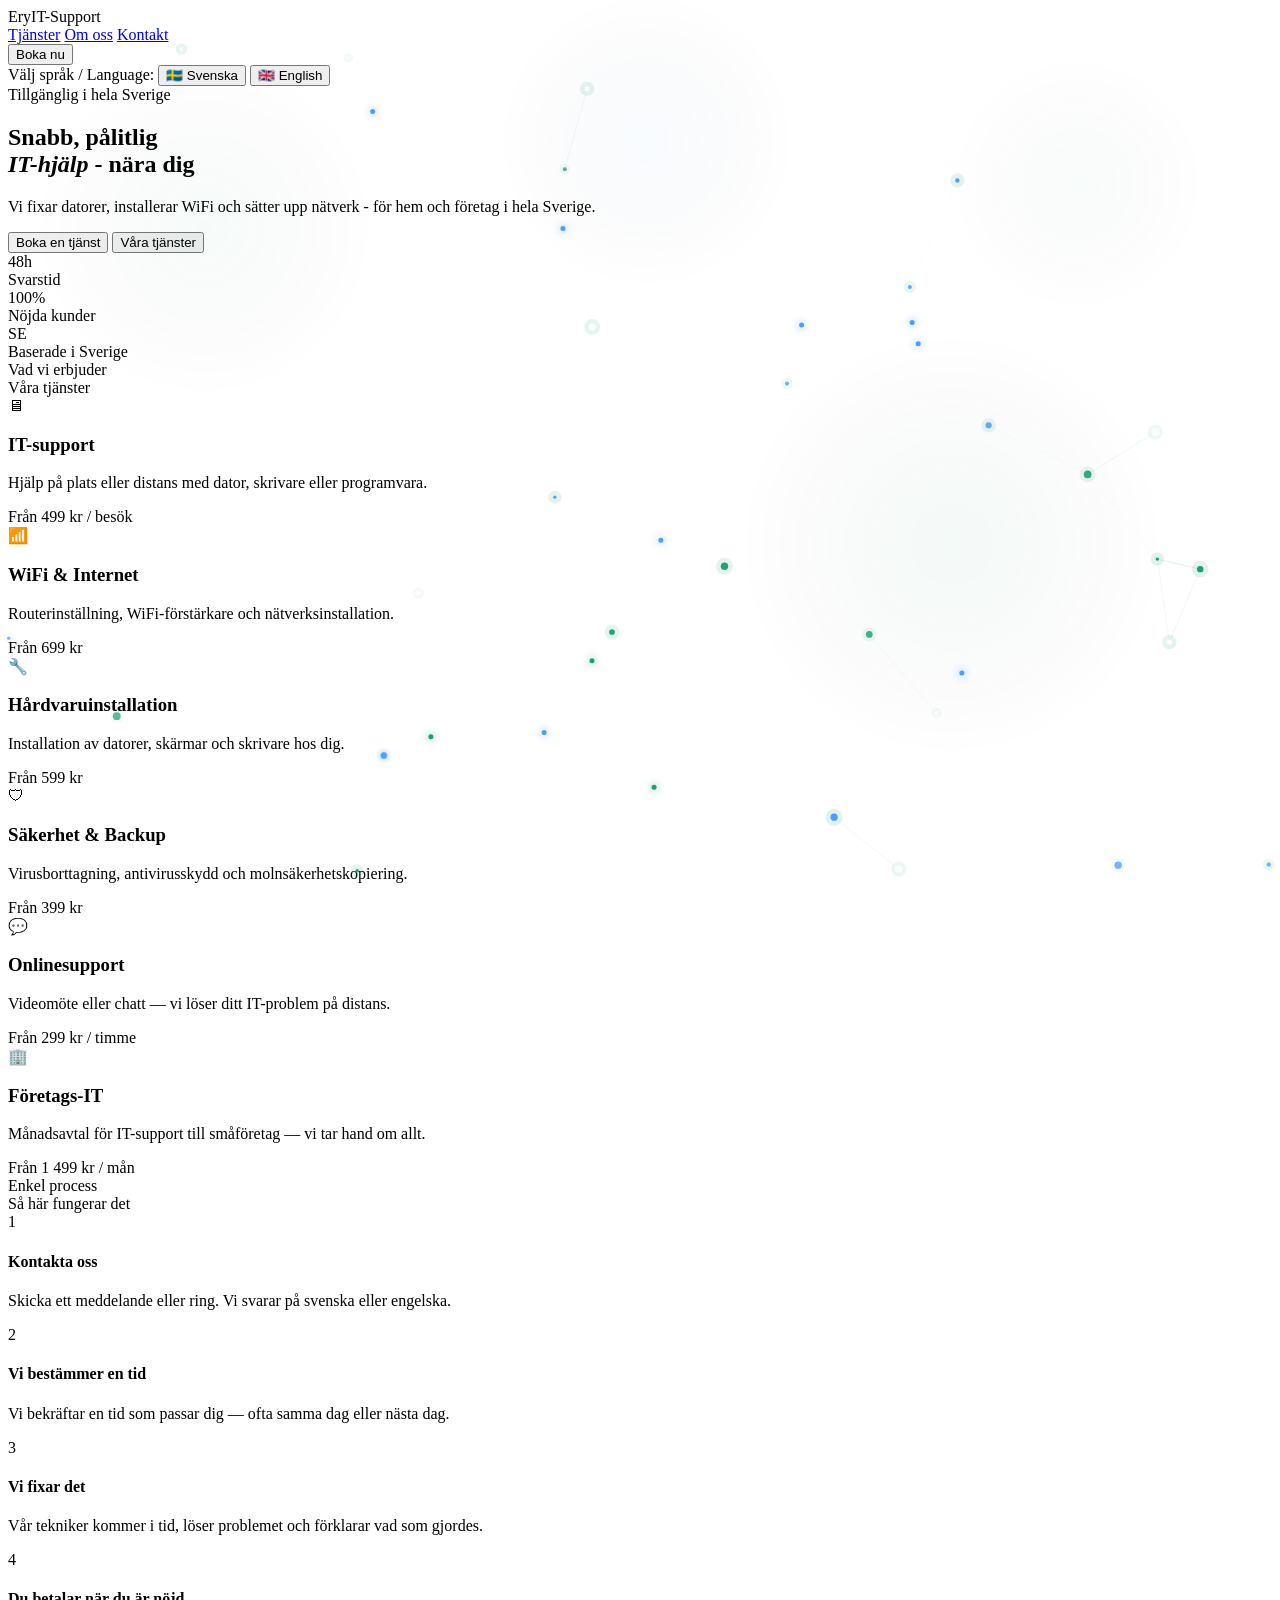
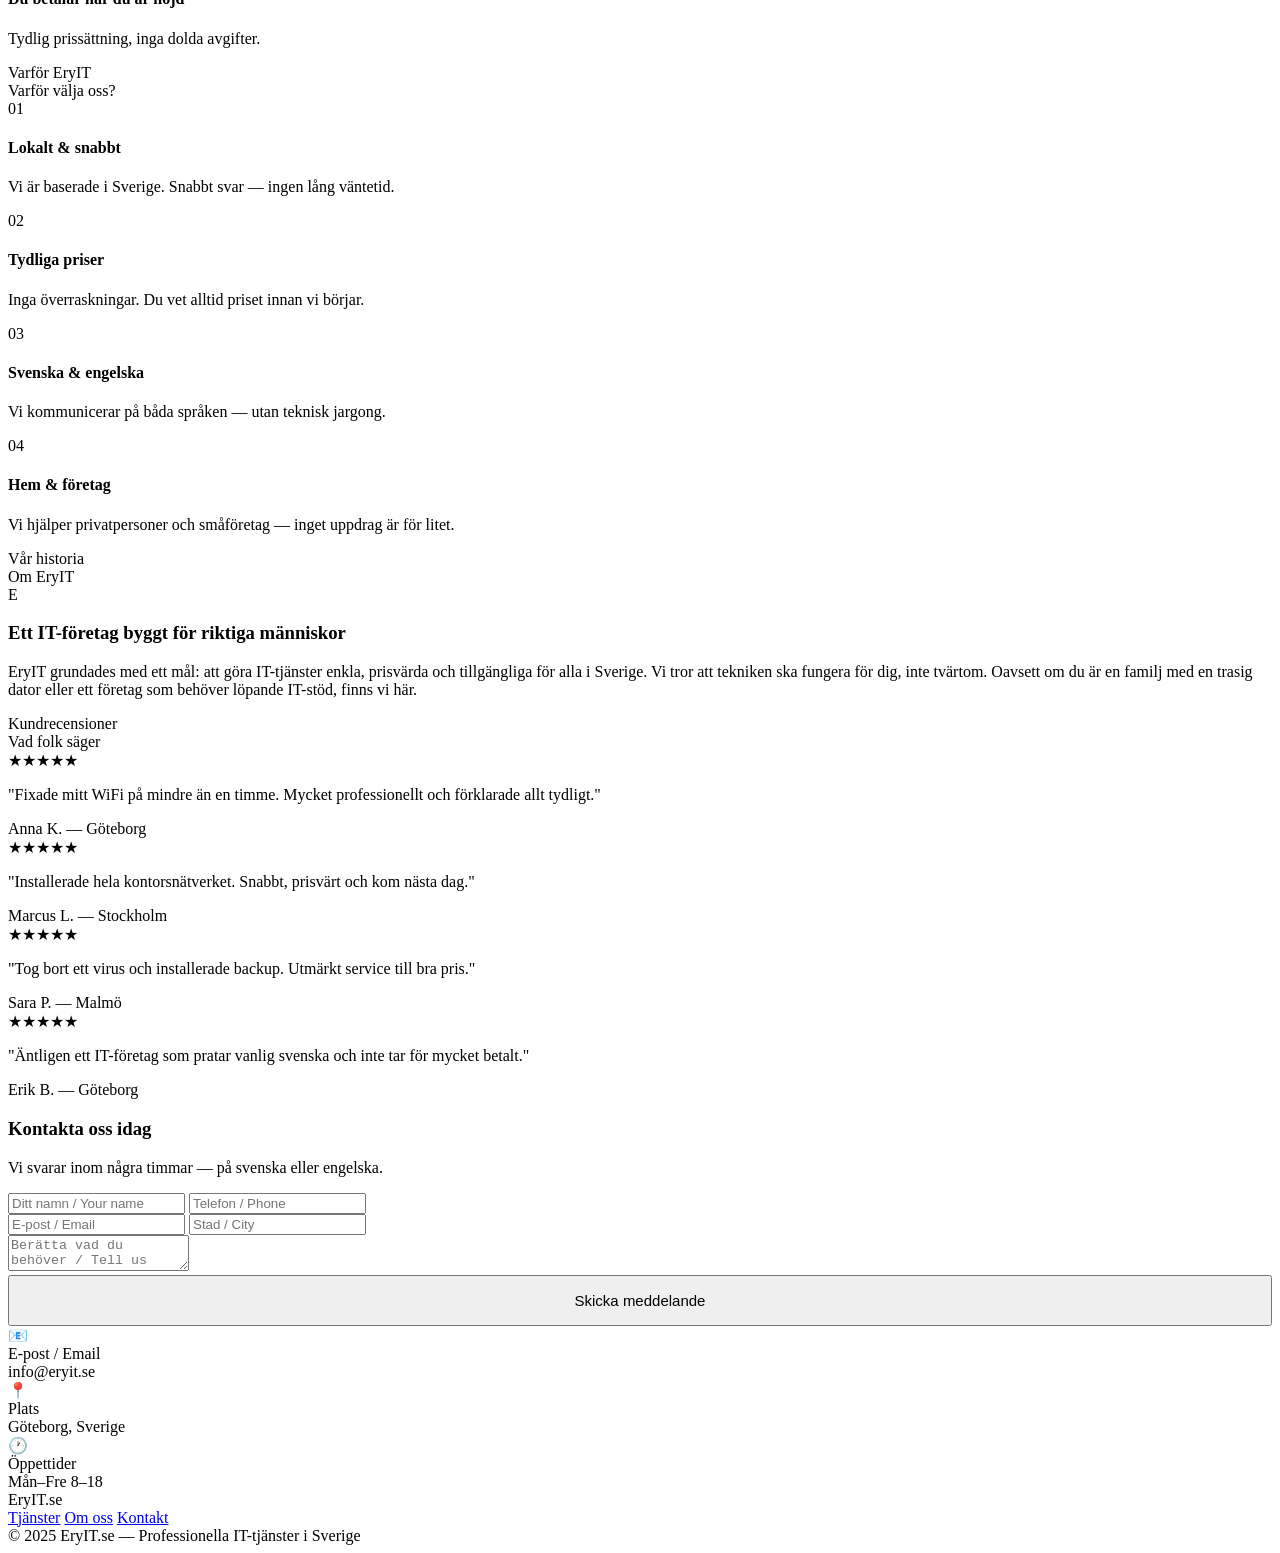
==== layouts/index.html @ 709ae4a4 "First commit - EryIT Support website" ====
<!DOCTYPE html>
<html lang="sv">
<head>
  <meta charset="UTF-8">
  <meta name="viewport" content="width=device-width, initial-scale=1.0">
  <title>EryIT - IT-support i Sverige</title>
  <meta name="description" content="Professionell IT-support, WiFi-installation i Sverige. Snabb och prisvärd hjälp för hem och företag.">
  <link rel="stylesheet" href="/css/style.css">
</head>
<body>




<nav>
  <div class="logo">
    <img src="/images/logo.png" alt="EryIT Logo" onerror="this.style.display='none'">
    <div class="logo-text">Ery<span>IT</span>-Support</div>
  </div>
  <div class="nav-links">
    <a href="#tjanster"><span class="sv-text">Tjänster</span><span class="en-text" style="display:none">Services</span></a>
    <a href="#om-oss"><span class="sv-text">Om oss</span><span class="en-text" style="display:none">About us</span></a>
    <a href="#kontakt"><span class="sv-text">Kontakt</span><span class="en-text" style="display:none">Contact</span></a>
  </div>
  <button class="nav-cta" onclick="document.getElementById('kontakt').scrollIntoView({behavior:'smooth'})">
    <span class="sv-text">Boka nu</span><span class="en-text" style="display:none">Book now</span>
  </button>
</nav>

<div class="lang-bar">
  <span>Välj språk / Language:</span>
  <button class="lang-btn active" onclick="setLang('sv')">🇸🇪 Svenska</button>
  <button class="lang-btn" onclick="setLang('en')">🇬🇧 English</button>
</div>



<section class="hero">
  <div class="hero-grid-bg"></div>
  <canvas id="heroCanvas" style="position:absolute;top:0;left:0;width:100%;height:100%;pointer-events:none;z-index:0;"></canvas>
  <div class="hero-content">
    <div class="hero-badge">
      <span class="dot"></span>
      <span class="sv-text">Tillgänglig i hela Sverige</span>
      <span class="en-text" style="display:none">Available across Sweden</span>
    </div>
    <h1>
      <span class="sv-text">Snabb, pålitlig<br><em>IT-hjälp</em> - nära dig</span>
      <span class="en-text" style="display:none">Fast, reliable<br><em>IT help</em> - near you</span>
    </h1>
    <p class="hero-sub">
      <span class="sv-text">Vi fixar datorer, installerar WiFi och sätter upp nätverk - för hem och företag i hela Sverige.</span>
      <span class="en-text" style="display:none">We fix computers, install WiFi and set up networks - for homes and businesses across Sweden.</span>
    </p>
    <div class="hero-btns">
      <button class="btn-g" onclick="document.getElementById('kontakt').scrollIntoView({behavior:'smooth'})">
        <span class="sv-text">Boka en tjänst</span>
        <span class="en-text" style="display:none">Book a service</span>
      </button>
      <button class="btn-o" onclick="document.getElementById('tjanster').scrollIntoView({behavior:'smooth'})">
        <span class="sv-text">Våra tjänster</span>
        <span class="en-text" style="display:none">Our services</span>
      </button>
    </div>
    <div class="stats">
      <div class="stat">
        <div class="stat-num">48h</div>
        <div class="stat-lbl"><span class="sv-text">Svarstid</span><span class="en-text" style="display:none">Response time</span></div>
      </div>
      <div class="stat">
        <div class="stat-num">100%</div>
        <div class="stat-lbl"><span class="sv-text">Nöjda kunder</span><span class="en-text" style="display:none">Happy customers</span></div>
      </div>
      <div class="stat">
        <div class="stat-num">SE</div>
        <div class="stat-lbl"><span class="sv-text">Baserade i Sverige</span><span class="en-text" style="display:none">Based in Sweden</span></div>
      </div>
    </div>
  </div>
</section>

<section class="sec" id="tjanster">
  <div class="sec-label"><span class="sv-text">Vad vi erbjuder</span><span class="en-text" style="display:none">What we offer</span></div>
  <div class="sec-title"><span class="sv-text">Våra tjänster</span><span class="en-text" style="display:none">Our services</span></div>
  <div class="svc-grid">
    <div class="svc-card">
      <div class="svc-ico ic-g">🖥</div>
      <h3><span class="sv-text">IT-support</span><span class="en-text" style="display:none">IT Support</span></h3>
      <p><span class="sv-text">Hjälp på plats eller distans med dator, skrivare eller programvara.</span><span class="en-text" style="display:none">On-site or remote help with your computer, printer or software.</span></p>
      <div class="svc-price">Från 499 kr / besök</div>
    </div>
    <div class="svc-card">
      <div class="svc-ico ic-b">📶</div>
      <h3>WiFi & Internet</h3>
      <p><span class="sv-text">Routerinställning, WiFi-förstärkare och nätverksinstallation.</span><span class="en-text" style="display:none">Router setup, WiFi boosters and network installation.</span></p>
      <div class="svc-price">Från 699 kr</div>
    </div>
    <div class="svc-card">
      <div class="svc-ico ic-a">🔧</div>
      <h3><span class="sv-text">Hårdvaruinstallation</span><span class="en-text" style="display:none">Hardware Installation</span></h3>
      <p><span class="sv-text">Installation av datorer, skärmar och skrivare hos dig.</span><span class="en-text" style="display:none">Installation of computers, screens and printers at your location.</span></p>
      <div class="svc-price">Från 599 kr</div>
    </div>
    <div class="svc-card">
      <div class="svc-ico ic-p">🛡</div>
      <h3><span class="sv-text">Säkerhet & Backup</span><span class="en-text" style="display:none">Security & Backup</span></h3>
      <p><span class="sv-text">Virusborttagning, antivirusskydd och molnsäkerhetskopiering.</span><span class="en-text" style="display:none">Virus removal, antivirus protection and cloud backup.</span></p>
      <div class="svc-price">Från 399 kr</div>
    </div>
    <div class="svc-card">
      <div class="svc-ico ic-t">💬</div>
      <h3><span class="sv-text">Onlinesupport</span><span class="en-text" style="display:none">Remote Support</span></h3>
      <p><span class="sv-text">Videomöte eller chatt — vi löser ditt IT-problem på distans.</span><span class="en-text" style="display:none">Video call or chat — we solve your IT problem remotely.</span></p>
      <div class="svc-price">Från 299 kr / timme</div>
    </div>
    <div class="svc-card">
      <div class="svc-ico ic-r">🏢</div>
      <h3><span class="sv-text">Företags-IT</span><span class="en-text" style="display:none">Business IT</span></h3>
      <p><span class="sv-text">Månadsavtal för IT-support till småföretag — vi tar hand om allt.</span><span class="en-text" style="display:none">Monthly IT support for small businesses — we handle everything.</span></p>
      <div class="svc-price">Från 1 499 kr / mån</div>
    </div>
  </div>
</section>

<section class="sec">
  <div class="sec-label"><span class="sv-text">Enkel process</span><span class="en-text" style="display:none">Simple process</span></div>
  <div class="sec-title"><span class="sv-text">Så här fungerar det</span><span class="en-text" style="display:none">How it works</span></div>
  <div class="steps">
    <div class="step">
      <div class="step-num">1</div>
      <div>
        <h4><span class="sv-text">Kontakta oss</span><span class="en-text" style="display:none">Contact us</span></h4>
        <p><span class="sv-text">Skicka ett meddelande eller ring. Vi svarar på svenska eller engelska.</span><span class="en-text" style="display:none">Send a message or call. We reply in Swedish or English.</span></p>
      </div>
    </div>
    <div class="step">
      <div class="step-num">2</div>
      <div>
        <h4><span class="sv-text">Vi bestämmer en tid</span><span class="en-text" style="display:none">We agree on a time</span></h4>
        <p><span class="sv-text">Vi bekräftar en tid som passar dig — ofta samma dag eller nästa dag.</span><span class="en-text" style="display:none">We confirm a time that suits you — often same day or next day.</span></p>
      </div>
    </div>
    <div class="step">
      <div class="step-num">3</div>
      <div>
        <h4><span class="sv-text">Vi fixar det</span><span class="en-text" style="display:none">We fix it</span></h4>
        <p><span class="sv-text">Vår tekniker kommer i tid, löser problemet och förklarar vad som gjordes.</span><span class="en-text" style="display:none">Our technician arrives on time, solves the problem and explains what was done.</span></p>
      </div>
    </div>
    <div class="step">
      <div class="step-num">4</div>
      <div>
        <h4><span class="sv-text">Du betalar när du är nöjd</span><span class="en-text" style="display:none">Pay only when satisfied</span></h4>
        <p><span class="sv-text">Tydlig prissättning, inga dolda avgifter.</span><span class="en-text" style="display:none">Clear pricing, no hidden fees.</span></p>
      </div>
    </div>
  </div>
</section>

<section class="sec">
  <div class="sec-label"><span class="sv-text">Varför EryIT</span><span class="en-text" style="display:none">Why EryIT</span></div>
  <div class="sec-title"><span class="sv-text">Varför välja oss?</span><span class="en-text" style="display:none">Why choose us?</span></div>
  <div class="why-grid">
    <div class="why-card">
      <div class="why-num">01</div>
      <h4><span class="sv-text">Lokalt & snabbt</span><span class="en-text" style="display:none">Local & fast</span></h4>
      <p><span class="sv-text">Vi är baserade i Sverige. Snabbt svar — ingen lång väntetid.</span><span class="en-text" style="display:none">Based in Sweden. Fast response — no long waiting time.</span></p>
    </div>
    <div class="why-card">
      <div class="why-num">02</div>
      <h4><span class="sv-text">Tydliga priser</span><span class="en-text" style="display:none">Clear pricing</span></h4>
      <p><span class="sv-text">Inga överraskningar. Du vet alltid priset innan vi börjar.</span><span class="en-text" style="display:none">No surprises. You always know the price before we start.</span></p>
    </div>
    <div class="why-card">
      <div class="why-num">03</div>
      <h4><span class="sv-text">Svenska & engelska</span><span class="en-text" style="display:none">Swedish & English</span></h4>
      <p><span class="sv-text">Vi kommunicerar på båda språken — utan teknisk jargong.</span><span class="en-text" style="display:none">We communicate in both languages — no tech jargon.</span></p>
    </div>
    <div class="why-card">
      <div class="why-num">04</div>
      <h4><span class="sv-text">Hem & företag</span><span class="en-text" style="display:none">Homes & businesses</span></h4>
      <p><span class="sv-text">Vi hjälper privatpersoner och småföretag — inget uppdrag är för litet.</span><span class="en-text" style="display:none">We help private people and small businesses — no job too small.</span></p>
    </div>
  </div>
</section>

<section class="sec" id="om-oss">
  <div class="sec-label"><span class="sv-text">Vår historia</span><span class="en-text" style="display:none">Our story</span></div>
  <div class="sec-title"><span class="sv-text">Om EryIT</span><span class="en-text" style="display:none">About EryIT</span></div>
  <div class="about-box">
    <div class="about-avatar">E</div>
    <div>
      <h3><span class="sv-text">Ett IT-företag byggt för riktiga människor</span><span class="en-text" style="display:none">An IT company built for real people</span></h3>
      <p><span class="sv-text">EryIT grundades med ett mål: att göra IT-tjänster enkla, prisvärda och tillgängliga för alla i Sverige. Vi tror att tekniken ska fungera för dig, inte tvärtom. Oavsett om du är en familj med en trasig dator eller ett företag som behöver löpande IT-stöd, finns vi här.</span><span class="en-text" style="display:none">EryIT was founded with one goal: to make IT services simple, affordable and accessible for everyone in Sweden. We believe technology should work for you, not the other way around. Whether you are a family with a broken computer or a business needing ongoing IT support, we are here.</span></p>
    </div>
  </div>
</section>

<section class="sec">
  <div class="sec-label"><span class="sv-text">Kundrecensioner</span><span class="en-text" style="display:none">Customer reviews</span></div>
  <div class="sec-title"><span class="sv-text">Vad folk säger</span><span class="en-text" style="display:none">What people say</span></div>
  <div class="reviews">
    <div class="review">
      <div class="stars">★★★★★</div>
      <p><span class="sv-text">"Fixade mitt WiFi på mindre än en timme. Mycket professionellt och förklarade allt tydligt."</span><span class="en-text" style="display:none">"Fixed my WiFi in less than an hour. Very professional and explained everything clearly."</span></p>
      <div class="reviewer">Anna K. <span>— Göteborg</span></div>
    </div>
    <div class="review">
      <div class="stars">★★★★★</div>
      <p><span class="sv-text">"Installerade hela kontorsnätverket. Snabbt, prisvärt och kom nästa dag."</span><span class="en-text" style="display:none">"Set up our whole office network. Fast, affordable and came the next day."</span></p>
      <div class="reviewer">Marcus L. <span>— Stockholm</span></div>
    </div>
    <div class="review">
      <div class="stars">★★★★★</div>
      <p><span class="sv-text">"Tog bort ett virus och installerade backup. Utmärkt service till bra pris."</span><span class="en-text" style="display:none">"Removed a virus and set up backup. Excellent service at a fair price."</span></p>
      <div class="reviewer">Sara P. <span>— Malmö</span></div>
    </div>
    <div class="review">
      <div class="stars">★★★★★</div>
      <p><span class="sv-text">"Äntligen ett IT-företag som pratar vanlig svenska och inte tar för mycket betalt."</span><span class="en-text" style="display:none">"Finally an IT company that speaks plain language and does not overcharge."</span></p>
      <div class="reviewer">Erik B. <span>— Göteborg</span></div>
    </div>
  </div>
</section>

<section class="sec" id="kontakt">
  <div class="contact-wrap">
    <h3><span class="sv-text">Kontakta oss idag</span><span class="en-text" style="display:none">Contact us today</span></h3>
    <p><span class="sv-text">Vi svarar inom några timmar — på svenska eller engelska.</span><span class="en-text" style="display:none">We reply within a few hours — in Swedish or English.</span></p>
    <div class="form-row">
      <input type="text" placeholder="Ditt namn / Your name" />
      <input type="text" placeholder="Telefon / Phone" />
    </div>
    <div class="form-row">
      <input type="email" placeholder="E-post / Email" />
      <input type="text" placeholder="Stad / City" />
    </div>
    <div class="form-full">
      <textarea placeholder="Berätta vad du behöver / Tell us what you need..."></textarea>
    </div>
    <button class="btn-g" style="width:100%;padding:15px;font-size:15px;">
      <span class="sv-text">Skicka meddelande</span><span class="en-text" style="display:none">Send message</span>
    </button>
    <div class="contact-info">
      <div class="cinfo">
        <div class="cinfo-ico">📧</div>
        <div class="cinfo-lbl">E-post / Email</div>
        <div class="cinfo-val">info@eryit.se</div>
      </div>
      <div class="cinfo">
        <div class="cinfo-ico">📍</div>
        <div class="cinfo-lbl"><span class="sv-text">Plats</span><span class="en-text" style="display:none">Location</span></div>
        <div class="cinfo-val">Göteborg, Sverige</div>
      </div>
      <div class="cinfo">
        <div class="cinfo-ico">🕐</div>
        <div class="cinfo-lbl"><span class="sv-text">Öppettider</span><span class="en-text" style="display:none">Hours</span></div>
        <div class="cinfo-val">Mån–Fre 8–18</div>
      </div>
    </div>
  </div>
</section>

<footer>
  <div class="footer-top">
    <div class="footer-logo">
      <img src="/images/logo.png" alt="EryIT Logo" onerror="this.style.display='none'">
      <div class="footer-logo-text">Ery<span>IT</span>.se</div>
    </div>
    <div class="footer-links">
      <a href="#tjanster"><span class="sv-text">Tjänster</span><span class="en-text" style="display:none">Services</span></a>
      <a href="#om-oss"><span class="sv-text">Om oss</span><span class="en-text" style="display:none">About</span></a>
      <a href="#kontakt">Kontakt</a>
    </div>
  </div>
  <div class="footer-copy">© 2025 EryIT.se — <span class="sv-text">Professionella IT-tjänster i Sverige</span><span class="en-text" style="display:none">Professional IT services in Sweden</span></div>
</footer>

<script>
function setLang(lang) {
  var svItems = document.querySelectorAll('.sv-text');
  var enItems = document.querySelectorAll('.en-text');
  var btns = document.querySelectorAll('.lang-btn');
  var i;
  if (lang === 'sv') {
    for (i = 0; i < svItems.length; i++) { svItems[i].style.display = 'inline'; }
    for (i = 0; i < enItems.length; i++) { enItems[i].style.display = 'none'; }
    btns[0].classList.add('active');
    btns[1].classList.remove('active');
    document.documentElement.lang = 'sv';
  } else {
    for (i = 0; i < svItems.length; i++) { svItems[i].style.display = 'none'; }
    for (i = 0; i < enItems.length; i++) { enItems[i].style.display = 'inline'; }
    btns[0].classList.remove('active');
    btns[1].classList.add('active');
    document.documentElement.lang = 'en';
  }
}
setLang('sv');
</script>




<script>
const canvas = document.getElementById('heroCanvas');
const ctx = canvas.getContext('2d');

function resize() {
  canvas.width = canvas.offsetWidth;
  canvas.height = canvas.offsetHeight;
}
resize();
window.addEventListener('resize', resize);

const nodeCount = 28;
const nodes = [];
for (let i = 0; i < nodeCount; i++) {
  nodes.push({
    x: Math.random() * canvas.width,
    y: Math.random() * canvas.height,
    vx: (Math.random() - 0.5) * 0.4,
    vy: (Math.random() - 0.5) * 0.4,
    r: Math.random() * 2.5 + 1.5,
    pulse: Math.random() * Math.PI * 2,
    type: Math.floor(Math.random() * 3)
  });
}

const packets = [];
for (let i = 0; i < 12; i++) {
  packets.push({
    progress: Math.random(),
    fromIdx: Math.floor(Math.random() * nodeCount),
    toIdx: Math.floor(Math.random() * nodeCount),
    speed: 0.003 + Math.random() * 0.004,
    color: Math.random() > 0.5 ? '#1D9E75' : '#4a9eff'
  });
}

const clouds = [
  {x:0.15, y:0.25, r:80, vx:0.12, vy:0.04, color:'rgba(29,158,117,0.04)'},
  {x:0.75, y:0.6, r:100, vx:-0.08, vy:0.06, color:'rgba(29,158,117,0.05)'},
  {x:0.5, y:0.15, r:70, vx:0.06, vy:0.08, color:'rgba(74,158,255,0.04)'},
  {x:0.85, y:0.2, r:60, vx:-0.1, vy:0.05, color:'rgba(29,158,117,0.03)'},
];

function draw() {
  canvas.width = canvas.offsetWidth;
  canvas.height = canvas.offsetHeight;
  ctx.clearRect(0, 0, canvas.width, canvas.height);

  clouds.forEach(c => {
    c.x += c.vx * 0.001;
    c.y += c.vy * 0.001;
    if (c.x < -0.2) c.x = 1.2;
    if (c.x > 1.2) c.x = -0.2;
    if (c.y < -0.2) c.y = 1.2;
    if (c.y > 1.2) c.y = -0.2;
    const grd = ctx.createRadialGradient(
      c.x*canvas.width, c.y*canvas.height, 0,
      c.x*canvas.width, c.y*canvas.height, c.r*(canvas.width/600)
    );
    grd.addColorStop(0, c.color);
    grd.addColorStop(1, 'transparent');
    ctx.beginPath();
    ctx.arc(c.x*canvas.width, c.y*canvas.height, c.r*(canvas.width/600), 0, Math.PI*2);
    ctx.fillStyle = grd;
    ctx.fill();
  });

  nodes.forEach(n => {
    n.x += n.vx;
    n.y += n.vy;
    n.pulse += 0.03;
    if (n.x < 0 || n.x > canvas.width) n.vx *= -1;
    if (n.y < 0 || n.y > canvas.height) n.vy *= -1;
  });

  for (let i = 0; i < nodes.length; i++) {
    for (let j = i+1; j < nodes.length; j++) {
      const dx = nodes[i].x - nodes[j].x;
      const dy = nodes[i].y - nodes[j].y;
      const dist = Math.sqrt(dx*dx + dy*dy);
      if (dist < 130) {
        const alpha = (1 - dist/130) * 0.25;
        ctx.beginPath();
        ctx.moveTo(nodes[i].x, nodes[i].y);
        ctx.lineTo(nodes[j].x, nodes[j].y);
        ctx.strokeStyle = 'rgba(29,158,117,'+alpha+')';
        ctx.lineWidth = 0.8;
        ctx.stroke();
      }
    }
  }

  packets.forEach(p => {
    p.progress += p.speed;
    if (p.progress >= 1) {
      p.progress = 0;
      p.fromIdx = p.toIdx;
      p.toIdx = Math.floor(Math.random() * nodeCount);
    }
    const from = nodes[p.fromIdx];
    const to = nodes[p.toIdx];
    const px = from.x + (to.x - from.x) * p.progress;
    const py = from.y + (to.y - from.y) * p.progress;
    ctx.beginPath();
    ctx.arc(px, py, 2.5, 0, Math.PI*2);
    ctx.fillStyle = p.color;
    ctx.shadowBlur = 8;
    ctx.shadowColor = p.color;
    ctx.fill();
    ctx.shadowBlur = 0;
  });

  nodes.forEach(n => {
    const pulse = Math.sin(n.pulse) * 0.5 + 0.5;
    ctx.beginPath();
    ctx.arc(n.x, n.y, n.r+3+pulse*2, 0, Math.PI*2);
    ctx.fillStyle = 'rgba(29,158,117,'+(0.05+pulse*0.08)+')';
    ctx.fill();
    ctx.beginPath();
    ctx.arc(n.x, n.y, n.r, 0, Math.PI*2);
    if (n.type === 0) ctx.fillStyle = '#1D9E75';
    else if (n.type === 1) ctx.fillStyle = '#4a9eff';
    else ctx.fillStyle = '#ffffff';
    ctx.globalAlpha = 0.7 + pulse*0.3;
    ctx.fill();
    ctx.globalAlpha = 1;
  });

  requestAnimationFrame(draw);
}
draw();
</script>


</body>
</html>
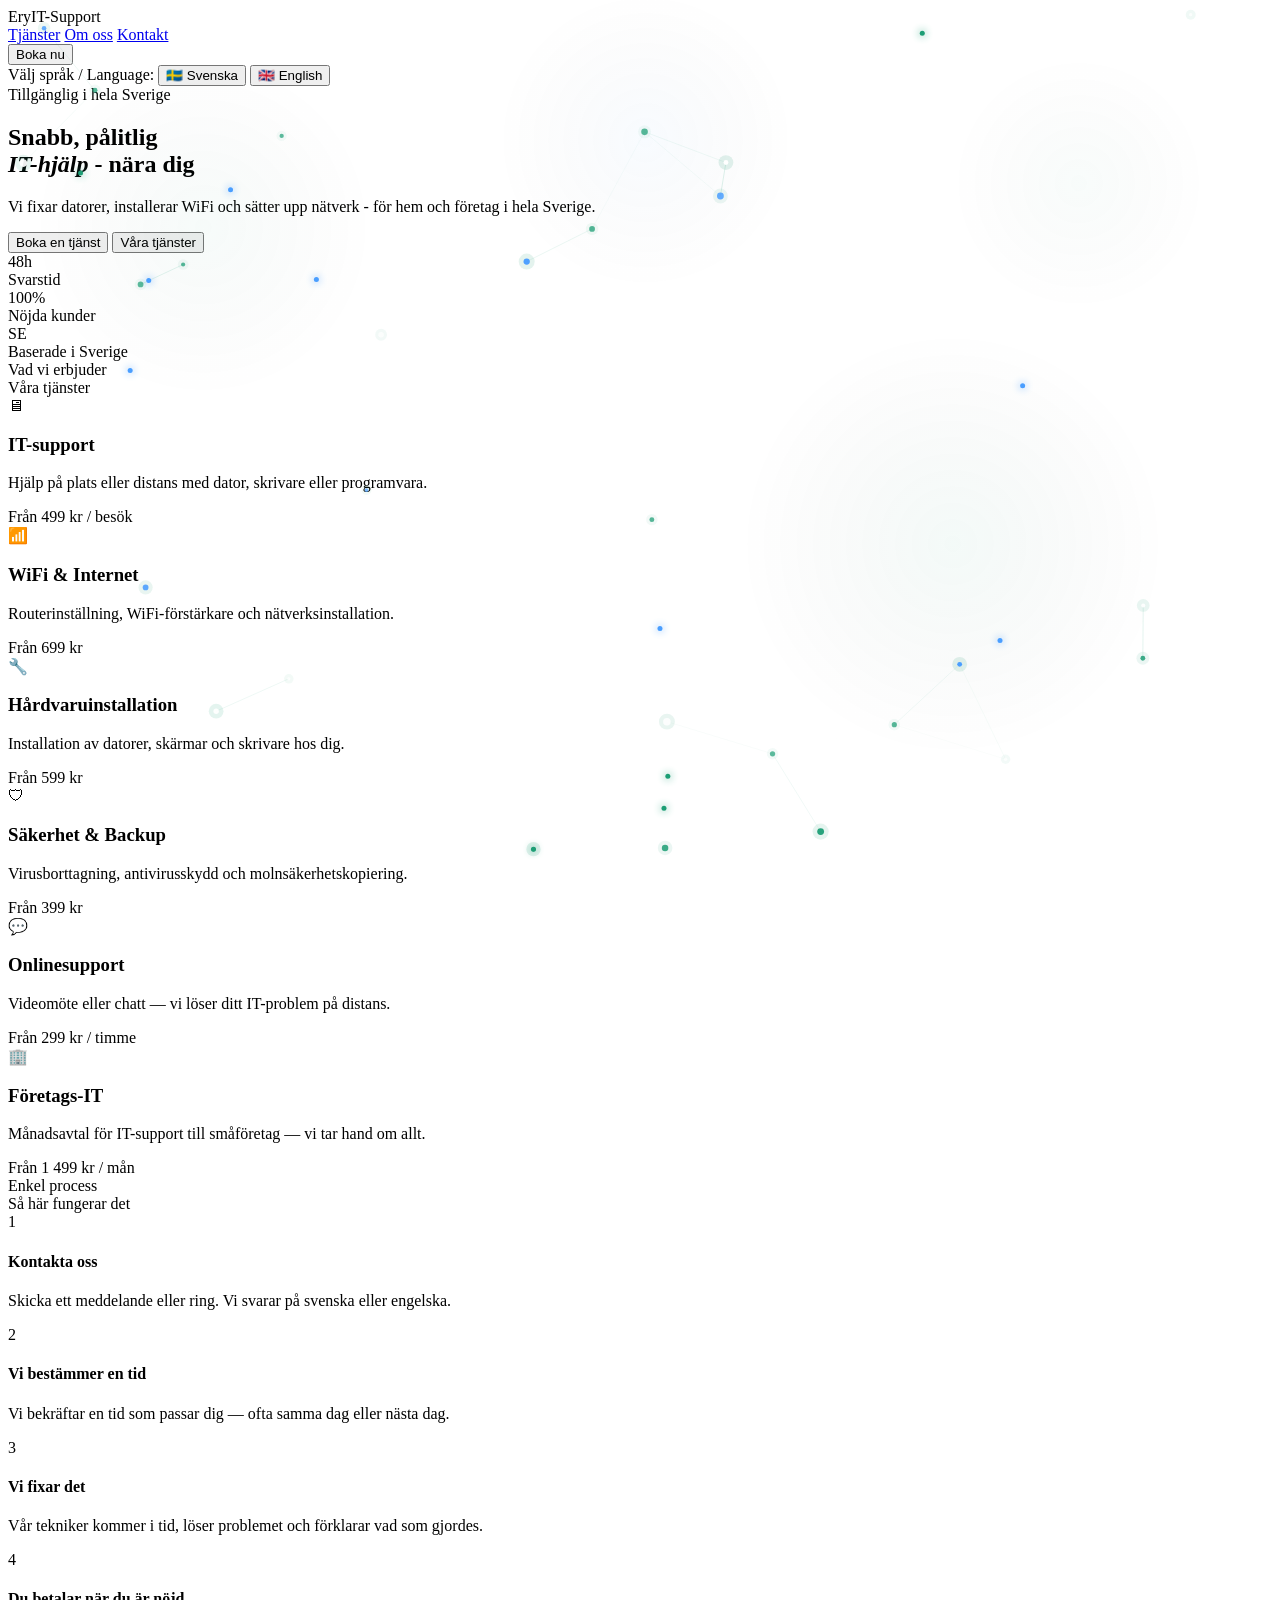
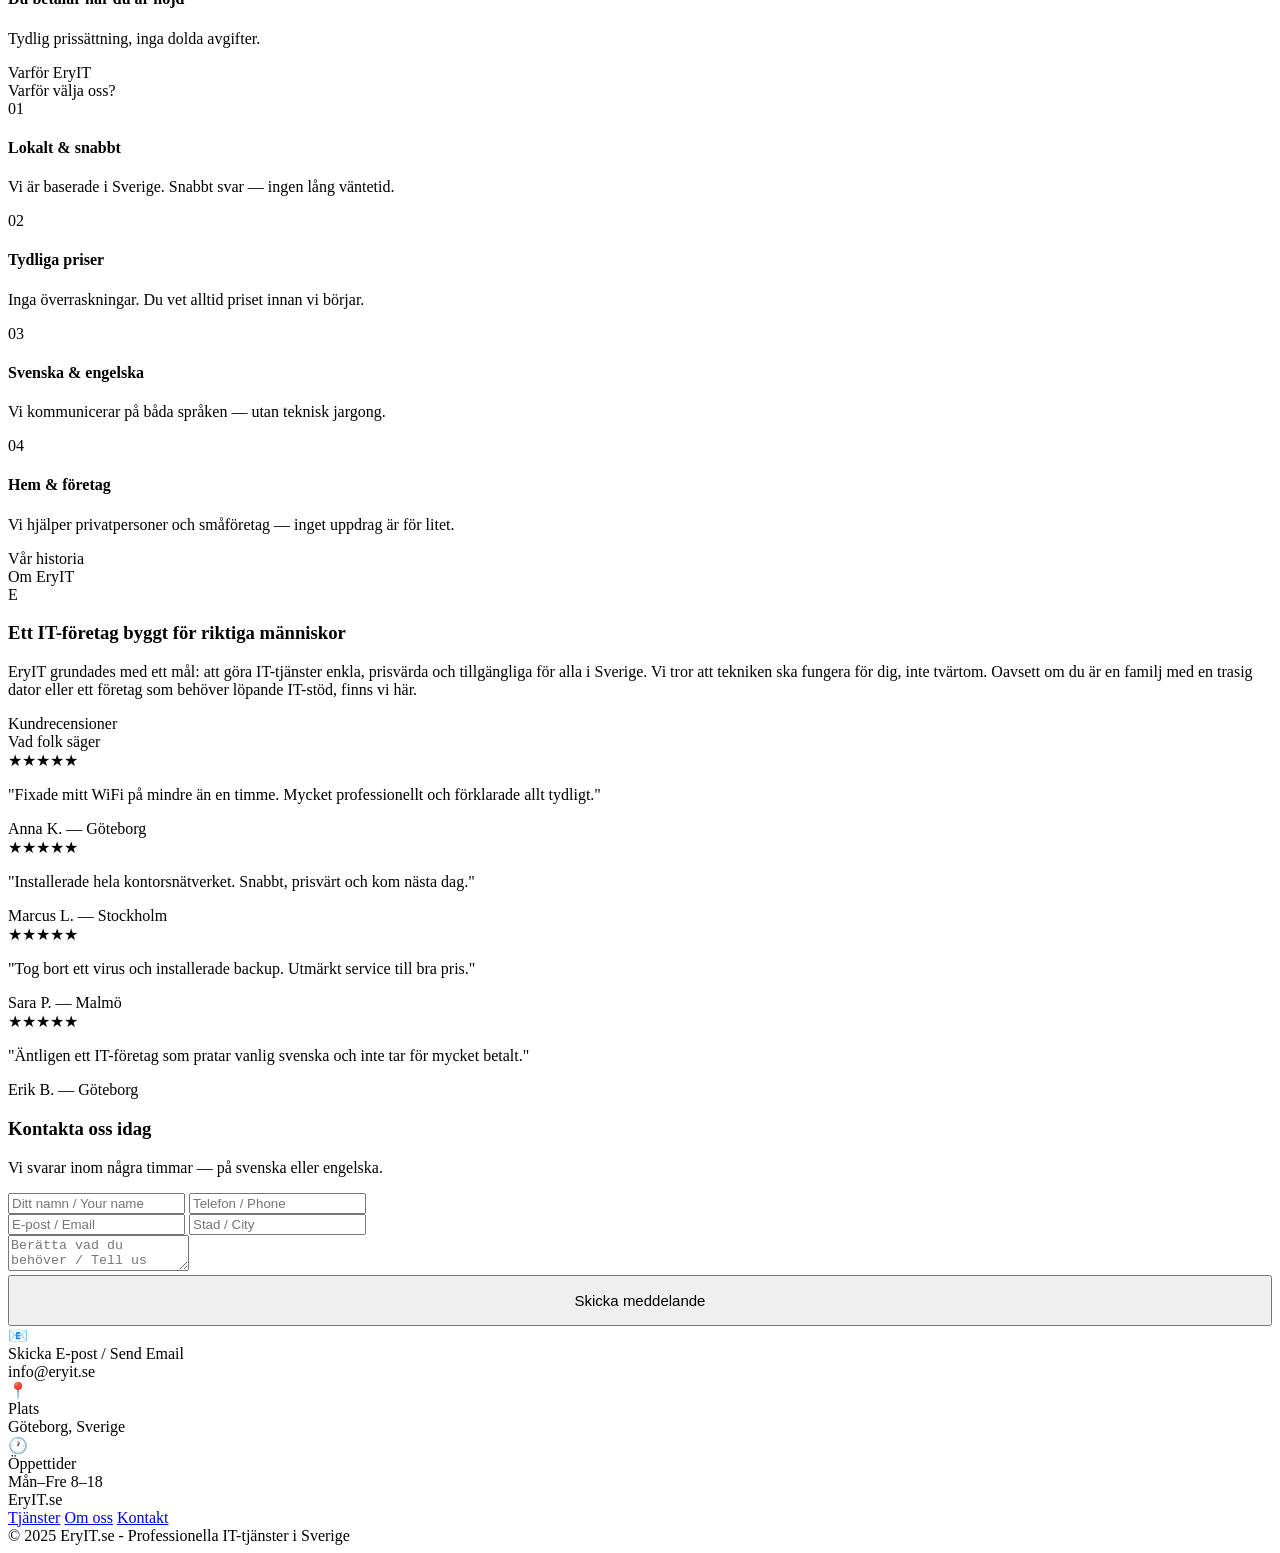
==== commit 7af036e7: "Fix role permissions and dropdown colors in admin" ====
--- a/layouts/index.html
+++ b/layouts/index.html
@@ -227,24 +227,244 @@
   <div class="contact-wrap">
     <h3><span class="sv-text">Kontakta oss idag</span><span class="en-text" style="display:none">Contact us today</span></h3>
     <p><span class="sv-text">Vi svarar inom några timmar — på svenska eller engelska.</span><span class="en-text" style="display:none">We reply within a few hours — in Swedish or English.</span></p>
-    <div class="form-row">
-      <input type="text" placeholder="Ditt namn / Your name" />
-      <input type="text" placeholder="Telefon / Phone" />
-    </div>
-    <div class="form-row">
-      <input type="email" placeholder="E-post / Email" />
-      <input type="text" placeholder="Stad / City" />
-    </div>
-    <div class="form-full">
-      <textarea placeholder="Berätta vad du behöver / Tell us what you need..."></textarea>
-    </div>
-    <button class="btn-g" style="width:100%;padding:15px;font-size:15px;">
-      <span class="sv-text">Skicka meddelande</span><span class="en-text" style="display:none">Send message</span>
-    </button>
+   
+   
+
+  <form id="contactForm" action="https://api.web3forms.com/submit" method="POST">
+  <input type="hidden" name="access_key" value="95b2035d-2b3d-4a3e-9de4-f92607ab8d2d">
+  <input type="hidden" name="from_name" value="EryIT Support Website">
+  <input type="hidden" id="formSubject" name="subject" value="">
+  <input type="hidden" id="formTicket" name="ticket_number" value="">
+  <input type="hidden" id="formLang" name="language" value="sv">
+
+  <div class="form-row">
+    <input type="text" name="name" id="fieldName" placeholder="Ditt namn / Your name" required />
+    <input type="text" name="phone" placeholder="Telefon / Phone" required />
+  </div>
+  <div class="form-row">
+    <input type="email" name="email" id="fieldEmail" placeholder="E-post / Email" required />
+    <input type="text" name="city" placeholder="Stad / City" />
+  </div>
+  <div class="form-full">
+    <textarea name="message" placeholder="Berätta vad du behöver / Tell us what you need..." required></textarea>
+  </div>
+
+  <!-- progress bar -->
+  <div id="formProgress" style="display:none;margin-bottom:12px;">
+    <div style="background:rgba(255,255,255,0.1);border-radius:20px;height:6px;overflow:hidden;">
+      <div id="progressBar" style="height:100%;width:0%;background:#1D9E75;border-radius:20px;transition:width 0.3s;"></div>
+    </div>
+    <div style="font-size:12px;color:#4ECFA0;margin-top:6px;text-align:center;">
+      <span class="sv-text">Skickar ditt ärende...</span>
+      <span class="en-text" style="display:none">Submitting your ticket...</span>
+    </div>
+  </div>
+
+  <!-- success message -->
+  <div id="formSuccess" style="display:none;background:rgba(29,158,117,0.15);border:1px solid rgba(29,158,117,0.3);border-radius:10px;padding:20px;text-align:center;margin-bottom:12px;">
+    <div style="font-size:28px;margin-bottom:10px;">✅</div>
+    <div id="successMsg" style="color:#4ECFA0;font-weight:bold;font-size:15px;margin-bottom:8px;"></div>
+    <div id="ticketDisplay" style="background:rgba(29,158,117,0.2);border-radius:8px;padding:10px 16px;display:inline-block;margin-top:4px;">
+      <div style="font-size:11px;color:#4ECFA0;margin-bottom:4px;" id="ticketLabel"></div>
+      <div id="ticketNumber" style="font-family:monospace;font-size:22px;font-weight:900;color:#fff;letter-spacing:2px;"></div>
+    </div>
+    <div id="successSub" style="font-size:13px;color:#7a90a0;margin-top:12px;line-height:1.6;"></div>
+  </div>
+
+  <!-- error message -->
+  <div id="formError" style="display:none;background:rgba(255,80,80,0.1);border:1px solid rgba(255,80,80,0.3);border-radius:10px;padding:16px;text-align:center;margin-bottom:12px;">
+    <div style="color:#ff6b6b;font-size:14px;">
+      <span class="sv-text">Något gick fel. Försök igen eller maila oss på info@eryit.se</span>
+      <span class="en-text" style="display:none">Something went wrong. Please try again or email us at info@eryit.se</span>
+    </div>
+  </div>
+
+  <button type="submit" id="submitBtn" class="btn-g" style="width:100%;padding:15px;font-size:15px;">
+    <span class="sv-text">Skicka meddelande</span>
+    <span class="en-text" style="display:none">Send message</span>
+  </button>
+</form>
+
+<script>
+// Generate ticket number
+function generateTicket() {
+  var tickets = JSON.parse(localStorage.getItem('eryit_tickets') || '[]');
+  var num = tickets.length + 1;
+  return '#EryIT-' + String(num).padStart(6, '0');
+}
+
+// Detect current language
+function getCurrentLang() {
+  var btn = document.querySelector('.lang-btn.active');
+  if (btn && btn.textContent.indexOf('English') !== -1) return 'en';
+  return 'sv';
+}
+
+document.getElementById('contactForm').addEventListener('submit', function(e) {
+  e.preventDefault();
+
+  var lang = getCurrentLang();
+  var ticket = generateTicket();
+  // save ticket to admin database
+   function saveTicketToAdmin(ticketNum, name, phone, email, city, message, lang) {
+  var key = 'eryit_tickets';
+  var tickets = JSON.parse(localStorage.getItem(key) || '[]');
+  tickets.push({
+    id: Date.now().toString(),
+    ticketNum: ticketNum,
+    name: name,
+    phone: phone,
+    email: email,
+    city: city,
+    message: message,
+    priority: 'normal',
+    status: 'new',
+    assigned: '',
+    lang: lang,
+    date: new Date().toLocaleDateString('sv-SE'),
+    notes: '',
+    source: 'website'
+  });
+  localStorage.setItem(key, JSON.stringify(tickets));
+}
+
+
+  var name = document.getElementById('fieldName').value;
+  var email = document.getElementById('fieldEmail').value;
+
+  // set hidden fields
+  document.getElementById('formTicket').value = ticket;
+  document.getElementById('formLang').value = lang;
+
+  // set email subject based on language
+  if (lang === 'sv') {
+    document.getElementById('formSubject').value = 'Nytt ärende ' + ticket + ' — ' + name + ' | EryIT Support';
+  } else {
+    document.getElementById('formSubject').value = 'New ticket ' + ticket + ' — ' + name + ' | EryIT Support';
+  }
+
+  var btn = document.getElementById('submitBtn');
+  var progress = document.getElementById('formProgress');
+  var progressBar = document.getElementById('progressBar');
+  var success = document.getElementById('formSuccess');
+  var error = document.getElementById('formError');
+
+  success.style.display = 'none';
+  error.style.display = 'none';
+  progress.style.display = 'block';
+  btn.disabled = true;
+  btn.style.opacity = '0.6';
+
+  // animate progress
+  var width = 0;
+  var interval = setInterval(function() {
+    if (width < 90) { width += 12; progressBar.style.width = width + '%'; }
+  }, 150);
+
+  var formData = new FormData(document.getElementById('contactForm'));
+
+  fetch('https://api.web3forms.com/submit', {
+    method: 'POST',
+    body: formData
+  })
+  .then(function(r) { return r.json(); })
+  .then(function(data) {
+    clearInterval(interval);
+    progressBar.style.width = '100%';
+    setTimeout(function() {
+      progress.style.display = 'none';
+      if (data.success) {
+        // show ticket number
+        document.getElementById('ticketNumber').textContent = ticket;
+
+        if (lang === 'sv') {
+          document.getElementById('successMsg').textContent = 'Tack ' + name + '! Ditt ärende har skapats.';
+          document.getElementById('ticketLabel').textContent = 'Ditt ärendenummer';
+          document.getElementById('successSub').innerHTML = 'Vi svarar inom 48 timmar på <strong style="color:#4ECFA0">' + email + '</strong><br>Spara ditt ärendenummer för framtida kontakt.';
+        } else {
+          document.getElementById('successMsg').textContent = 'Thank you ' + name + '! Your ticket has been created.';
+          document.getElementById('ticketLabel').textContent = 'Your ticket number';
+          document.getElementById('successSub').innerHTML = 'We will reply within 48 hours to <strong style="color:#4ECFA0">' + email + '</strong><br>Please save your ticket number for future reference.';
+        }
+
+        saveTicketToAdmin(
+          ticket,
+          name,
+          document.querySelector('[name="phone"]').value,
+          email,
+          document.querySelector('[name="city"]').value,
+          document.querySelector('[name="message"]').value,
+          lang
+        );
+
+        success.style.display = 'block';
+        document.getElementById('contactForm').reset();
+
+        // send confirmation email to customer via Web3Forms
+        var confirmData = new FormData();
+        confirmData.append('access_key', '95b2035d-2b3d-4a3e-9de4-f92607ab8d2d');
+        confirmData.append('from_name', 'EryIT Support');
+        confirmData.append('email', email);
+
+        if (lang === 'sv') {
+          confirmData.append('subject', 'EryIT Support — Ärende ' + ticket + ' bekräftat');
+          confirmData.append('message',
+            'Hej ' + name + ',\n\n' +
+            'Tack för att du kontaktade EryIT Support!\n\n' +
+            'Ditt ärende har registrerats med följande nummer:\n' +
+            ticket + '\n\n' +
+            'Vi svarar inom 48 timmar.\n\n' +
+            'Om du har frågor kan du svara på detta mail eller kontakta oss på:\n' +
+            'info@eryit.se\n\n' +
+            'Med vänliga hälsningar,\n' +
+            'EryIT Support\n' +
+            'www.eryit.se'
+          );
+        } else {
+          confirmData.append('subject', 'EryIT Support — Ticket ' + ticket + ' confirmed');
+          confirmData.append('message',
+            'Hello ' + name + ',\n\n' +
+            'Thank you for contacting EryIT Support!\n\n' +
+            'Your ticket has been registered with the following number:\n' +
+            ticket + '\n\n' +
+            'We will reply within 48 hours.\n\n' +
+            'If you have any questions you can reply to this email or contact us at:\n' +
+            'info@eryit.se\n\n' +
+            'Best regards,\n' +
+            'EryIT Support\n' +
+            'www.eryit.se'
+          );
+        }
+
+        fetch('https://api.web3forms.com/submit', {
+          method: 'POST',
+          body: confirmData
+        });
+
+      } else {
+        error.style.display = 'block';
+      }
+      btn.disabled = false;
+      btn.style.opacity = '1';
+    }, 400);
+  })
+  .catch(function() {
+    clearInterval(interval);
+    progress.style.display = 'none';
+    error.style.display = 'block';
+    btn.disabled = false;
+    btn.style.opacity = '1';
+  });
+});
+</script>
+   
+   
+
+   
     <div class="contact-info">
       <div class="cinfo">
         <div class="cinfo-ico">📧</div>
-        <div class="cinfo-lbl">E-post / Email</div>
+        <div class="cinfo-lbl">Skicka E-post / Send Email</div>
         <div class="cinfo-val">info@eryit.se</div>
       </div>
       <div class="cinfo">
@@ -273,7 +493,7 @@
       <a href="#kontakt">Kontakt</a>
     </div>
   </div>
-  <div class="footer-copy">© 2025 EryIT.se — <span class="sv-text">Professionella IT-tjänster i Sverige</span><span class="en-text" style="display:none">Professional IT services in Sweden</span></div>
+  <div class="footer-copy">© 2025 EryIT.se - <span class="sv-text">Professionella IT-tjänster i Sverige</span><span class="en-text" style="display:none">Professional IT services in Sweden</span></div>
 </footer>
 
 <script>
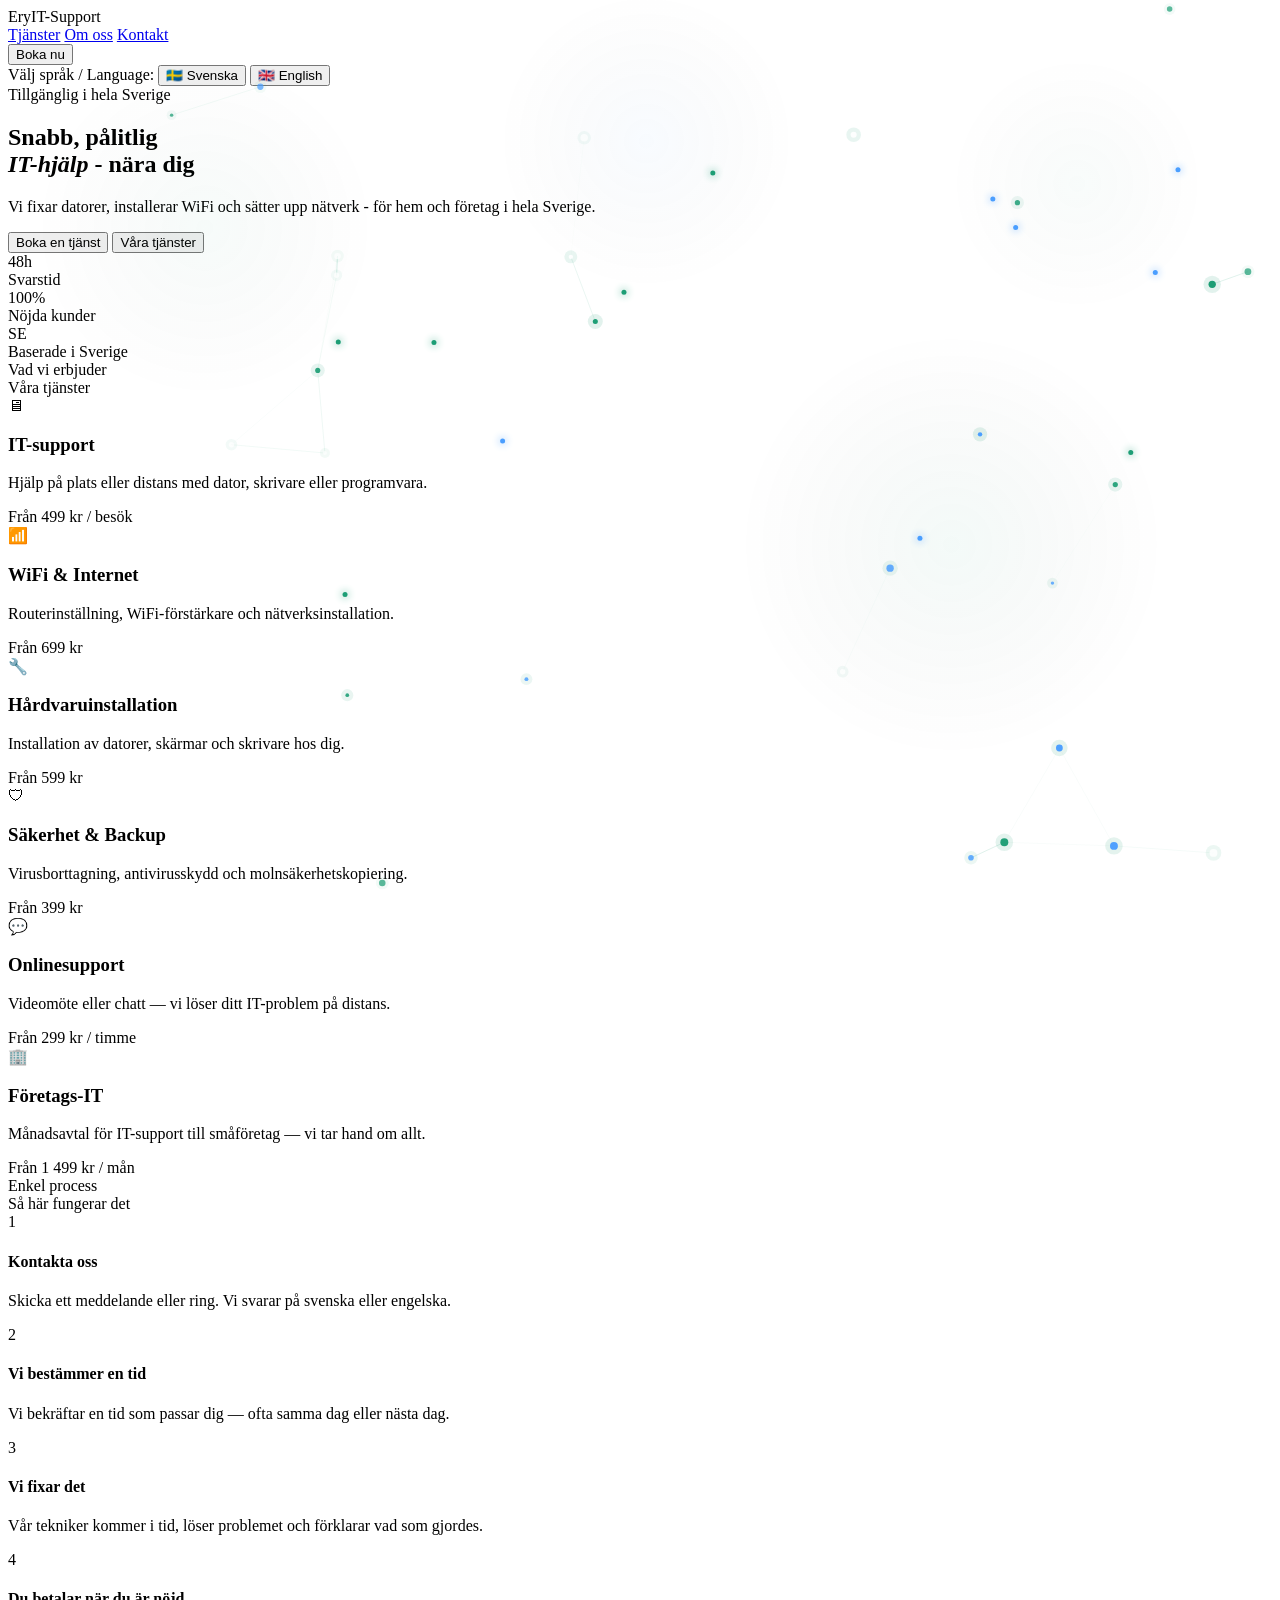
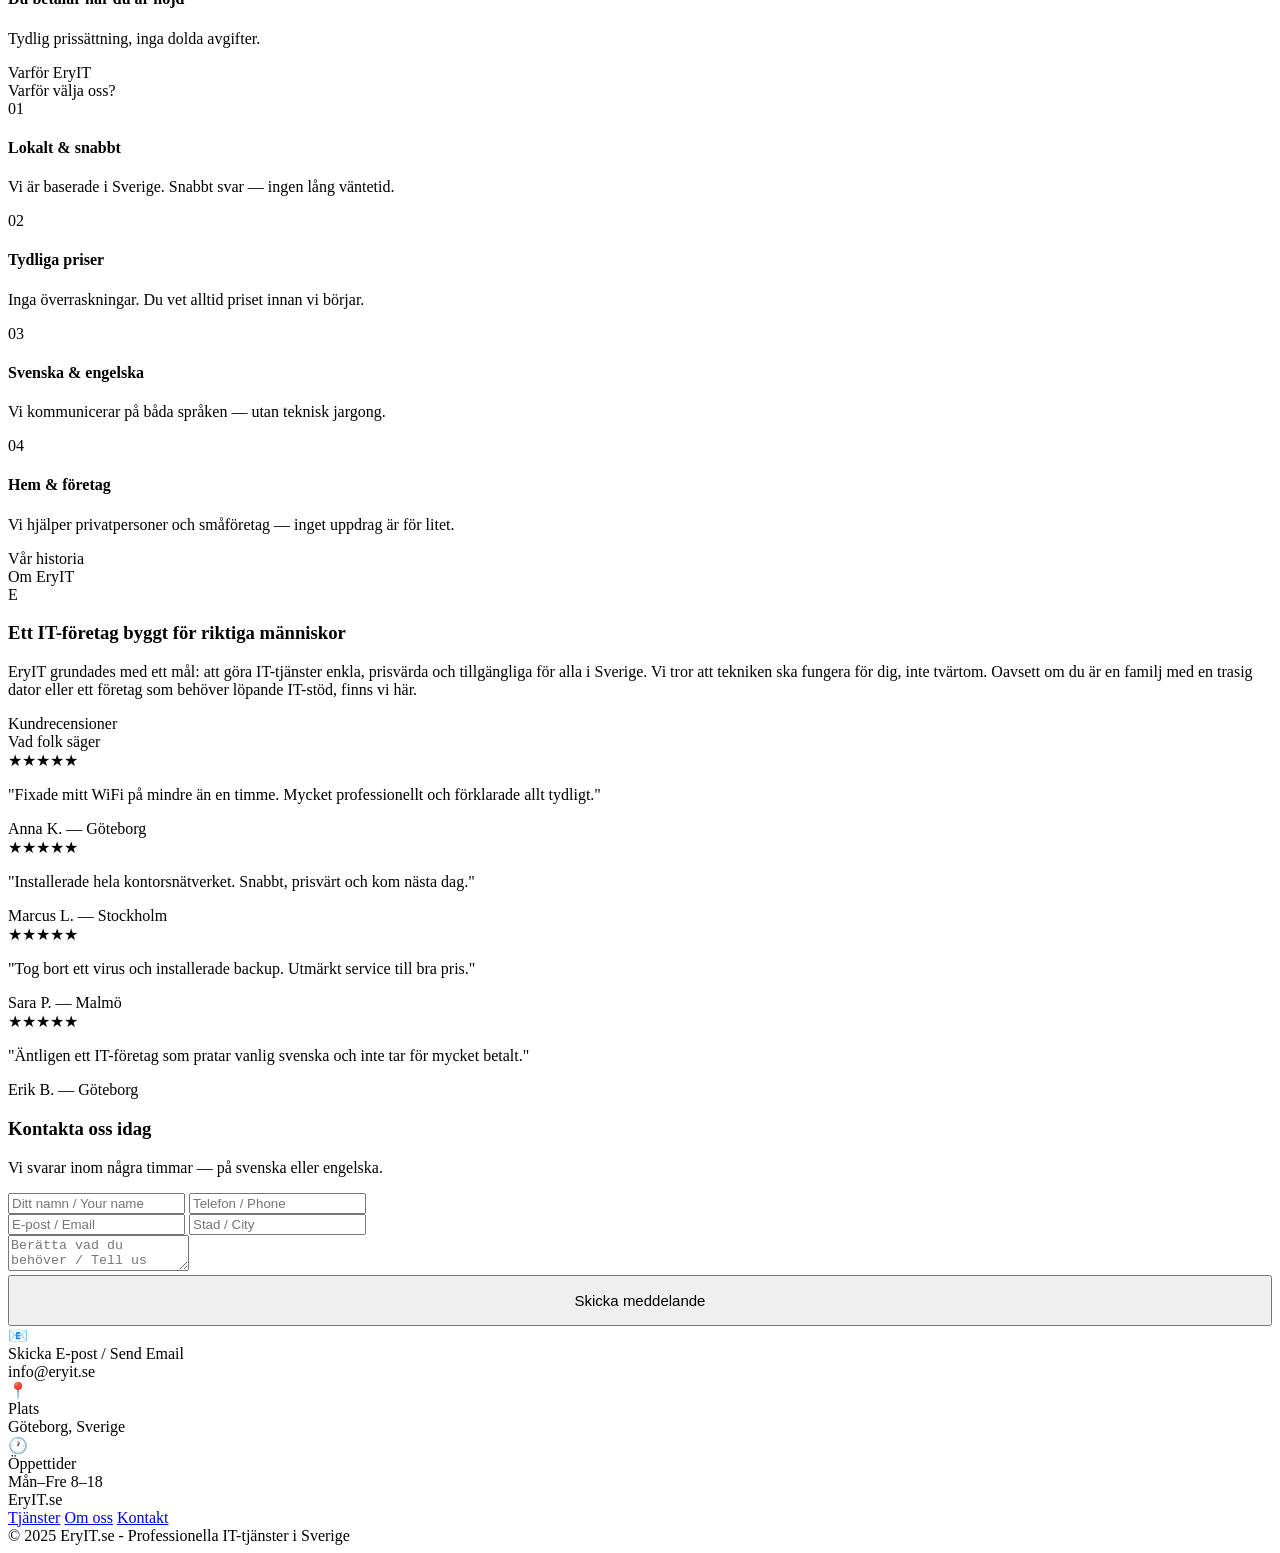
==== commit 400b68b8: "Fix urgent counter and add created by column" ====
--- a/layouts/index.html
+++ b/layouts/index.html
@@ -285,12 +285,62 @@
   </button>
 </form>
 
+
+
 <script>
+// ==================
+// SUPABASE CONFIG
+// ==================
+var SUPA_URL = 'https://ccpaibkxslcrrbywupuy.supabase.co/rest/v1/tickets';
+var SUPA_KEY = 'sb_publishable_y6urOlo0Tv9qGz6dOnC7lQ_OFwPVMYF';
+var SUPA_HEADERS = {
+  'apikey': SUPA_KEY,
+  'Authorization': 'Bearer ' + SUPA_KEY,
+  'Content-Type': 'application/json',
+  'Prefer': 'return=minimal'
+};
+
 // Generate ticket number
-function generateTicket() {
-  var tickets = JSON.parse(localStorage.getItem('eryit_tickets') || '[]');
-  var num = tickets.length + 1;
-  return '#EryIT-' + String(num).padStart(6, '0');
+async function generateTicket() {
+  try {
+    var response = await fetch(SUPA_URL + '?select=id', {
+      headers: {'apikey': SUPA_KEY, 'Authorization': 'Bearer ' + SUPA_KEY}
+    });
+    var data = await response.json();
+    var num = (Array.isArray(data) ? data.length : 0) + 1;
+    return '#EryIT-' + String(num).padStart(6, '0');
+  } catch(e) {
+    return '#EryIT-' + Date.now().toString().slice(-6);
+  }
+}
+
+// Save ticket to Supabase
+async function saveTicketToAdmin(ticketNum, name, phone, email, city, message, lang) {
+  try {
+    var response = await fetch(SUPA_URL, {
+      method: 'POST',
+      headers: SUPA_HEADERS,
+      body: JSON.stringify({
+        ticket_num: ticketNum,
+        name: name,
+        phone: phone,
+        email: email,
+        city: city,
+        message: message,
+        priority: 'normal',
+        status: 'new',
+        assigned: '',
+        lang: lang,
+        source: 'website',
+        created_by: 'Website',
+        notes: '',
+        date: new Date().toLocaleDateString('sv-SE')
+      })
+    });
+    console.log('Supabase response:', response.status);
+  } catch(e) {
+    console.error('Supabase save error:', e);
+  }
 }
 
 // Detect current language
@@ -300,43 +350,21 @@
   return 'sv';
 }
 
-document.getElementById('contactForm').addEventListener('submit', function(e) {
+// Form submit
+document.getElementById('contactForm').addEventListener('submit', async function(e) {
   e.preventDefault();
 
   var lang = getCurrentLang();
-  var ticket = generateTicket();
-  // save ticket to admin database
-   function saveTicketToAdmin(ticketNum, name, phone, email, city, message, lang) {
-  var key = 'eryit_tickets';
-  var tickets = JSON.parse(localStorage.getItem(key) || '[]');
-  tickets.push({
-    id: Date.now().toString(),
-    ticketNum: ticketNum,
-    name: name,
-    phone: phone,
-    email: email,
-    city: city,
-    message: message,
-    priority: 'normal',
-    status: 'new',
-    assigned: '',
-    lang: lang,
-    date: new Date().toLocaleDateString('sv-SE'),
-    notes: '',
-    source: 'website'
-  });
-  localStorage.setItem(key, JSON.stringify(tickets));
-}
-
-
+  var ticket = await generateTicket();
   var name = document.getElementById('fieldName').value;
   var email = document.getElementById('fieldEmail').value;
-
-  // set hidden fields
+  var phone = document.querySelector('[name="phone"]').value;
+  var city = document.querySelector('[name="city"]').value;
+  var message = document.querySelector('[name="message"]').value;
+
   document.getElementById('formTicket').value = ticket;
   document.getElementById('formLang').value = lang;
 
-  // set email subject based on language
   if (lang === 'sv') {
     document.getElementById('formSubject').value = 'Nytt ärende ' + ticket + ' — ' + name + ' | EryIT Support';
   } else {
@@ -355,26 +383,30 @@
   btn.disabled = true;
   btn.style.opacity = '0.6';
 
-  // animate progress
   var width = 0;
   var interval = setInterval(function() {
     if (width < 90) { width += 12; progressBar.style.width = width + '%'; }
   }, 150);
 
-  var formData = new FormData(document.getElementById('contactForm'));
-
-  fetch('https://api.web3forms.com/submit', {
-    method: 'POST',
-    body: formData
-  })
-  .then(function(r) { return r.json(); })
-  .then(function(data) {
+  try {
+    // Save to Supabase first
+    await saveTicketToAdmin(ticket, name, phone, email, city, message, lang);
+
+    // Send email via Web3Forms
+    var formData = new FormData(document.getElementById('contactForm'));
+    var w3response = await fetch('https://api.web3forms.com/submit', {
+      method: 'POST',
+      body: formData
+    });
+    var data = await w3response.json();
+
     clearInterval(interval);
     progressBar.style.width = '100%';
+
     setTimeout(function() {
       progress.style.display = 'none';
+
       if (data.success) {
-        // show ticket number
         document.getElementById('ticketNumber').textContent = ticket;
 
         if (lang === 'sv') {
@@ -387,20 +419,10 @@
           document.getElementById('successSub').innerHTML = 'We will reply within 48 hours to <strong style="color:#4ECFA0">' + email + '</strong><br>Please save your ticket number for future reference.';
         }
 
-        saveTicketToAdmin(
-          ticket,
-          name,
-          document.querySelector('[name="phone"]').value,
-          email,
-          document.querySelector('[name="city"]').value,
-          document.querySelector('[name="message"]').value,
-          lang
-        );
-
         success.style.display = 'block';
         document.getElementById('contactForm').reset();
 
-        // send confirmation email to customer via Web3Forms
+        // Send confirmation email to customer
         var confirmData = new FormData();
         confirmData.append('access_key', '95b2035d-2b3d-4a3e-9de4-f92607ab8d2d');
         confirmData.append('from_name', 'EryIT Support');
@@ -414,25 +436,19 @@
             'Ditt ärende har registrerats med följande nummer:\n' +
             ticket + '\n\n' +
             'Vi svarar inom 48 timmar.\n\n' +
-            'Om du har frågor kan du svara på detta mail eller kontakta oss på:\n' +
-            'info@eryit.se\n\n' +
-            'Med vänliga hälsningar,\n' +
-            'EryIT Support\n' +
-            'www.eryit.se'
+            'Kontakta oss på: info@eryit.se\n\n' +
+            'Med vänliga hälsningar,\nEryIT Support\nwww.eryit.se'
           );
         } else {
           confirmData.append('subject', 'EryIT Support — Ticket ' + ticket + ' confirmed');
           confirmData.append('message',
             'Hello ' + name + ',\n\n' +
             'Thank you for contacting EryIT Support!\n\n' +
-            'Your ticket has been registered with the following number:\n' +
+            'Your ticket number is:\n' +
             ticket + '\n\n' +
             'We will reply within 48 hours.\n\n' +
-            'If you have any questions you can reply to this email or contact us at:\n' +
-            'info@eryit.se\n\n' +
-            'Best regards,\n' +
-            'EryIT Support\n' +
-            'www.eryit.se'
+            'Contact us at: info@eryit.se\n\n' +
+            'Best regards,\nEryIT Support\nwww.eryit.se'
           );
         }
 
@@ -444,18 +460,40 @@
       } else {
         error.style.display = 'block';
       }
+
       btn.disabled = false;
       btn.style.opacity = '1';
     }, 400);
-  })
-  .catch(function() {
+
+  } catch(err) {
     clearInterval(interval);
     progress.style.display = 'none';
     error.style.display = 'block';
     btn.disabled = false;
     btn.style.opacity = '1';
-  });
+  }
 });
+
+function setLang(lang) {
+  var svItems = document.querySelectorAll('.sv-text');
+  var enItems = document.querySelectorAll('.en-text');
+  var btns = document.querySelectorAll('.lang-btn');
+  var i;
+  if (lang === 'sv') {
+    for (i = 0; i < svItems.length; i++) { svItems[i].style.display = 'inline'; }
+    for (i = 0; i < enItems.length; i++) { enItems[i].style.display = 'none'; }
+    btns[0].classList.add('active');
+    btns[1].classList.remove('active');
+    document.documentElement.lang = 'sv';
+  } else {
+    for (i = 0; i < svItems.length; i++) { svItems[i].style.display = 'none'; }
+    for (i = 0; i < enItems.length; i++) { enItems[i].style.display = 'inline'; }
+    btns[0].classList.remove('active');
+    btns[1].classList.add('active');
+    document.documentElement.lang = 'en';
+  }
+}
+setLang('sv');
 </script>
    
    
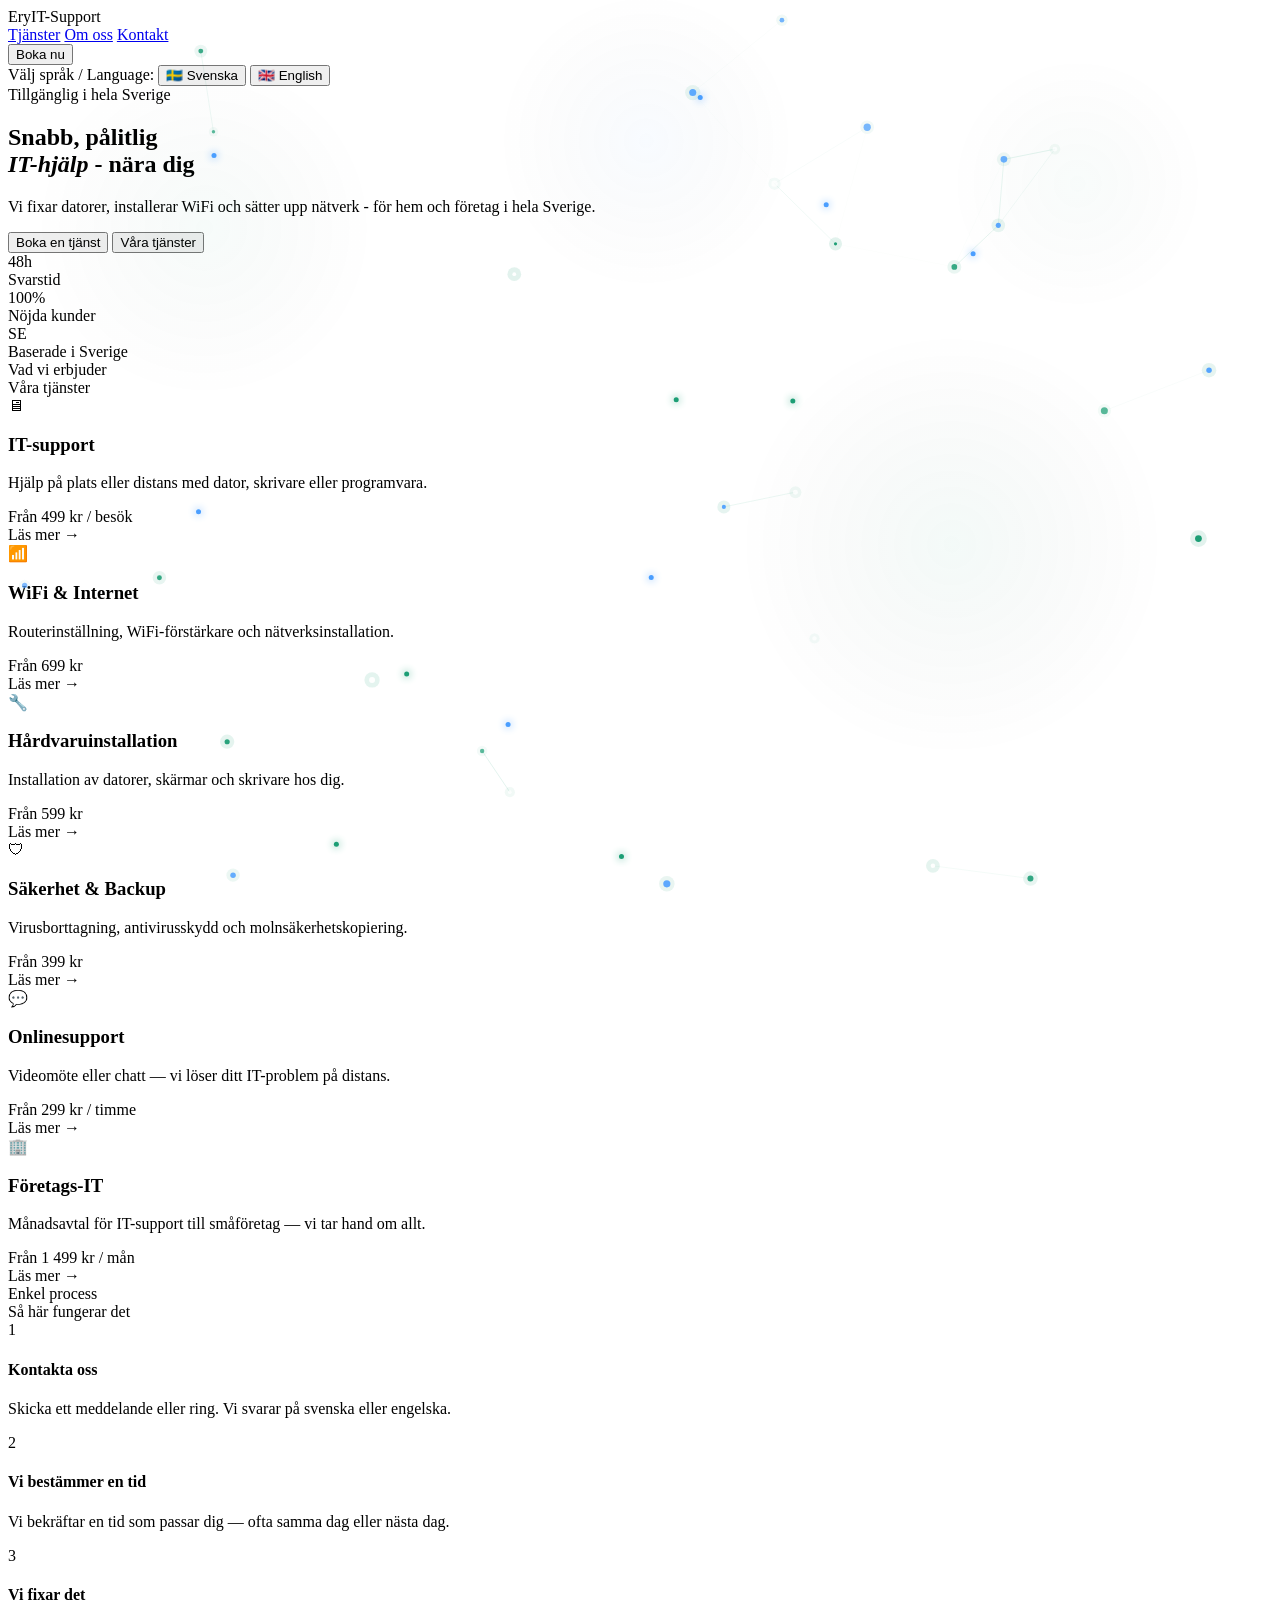
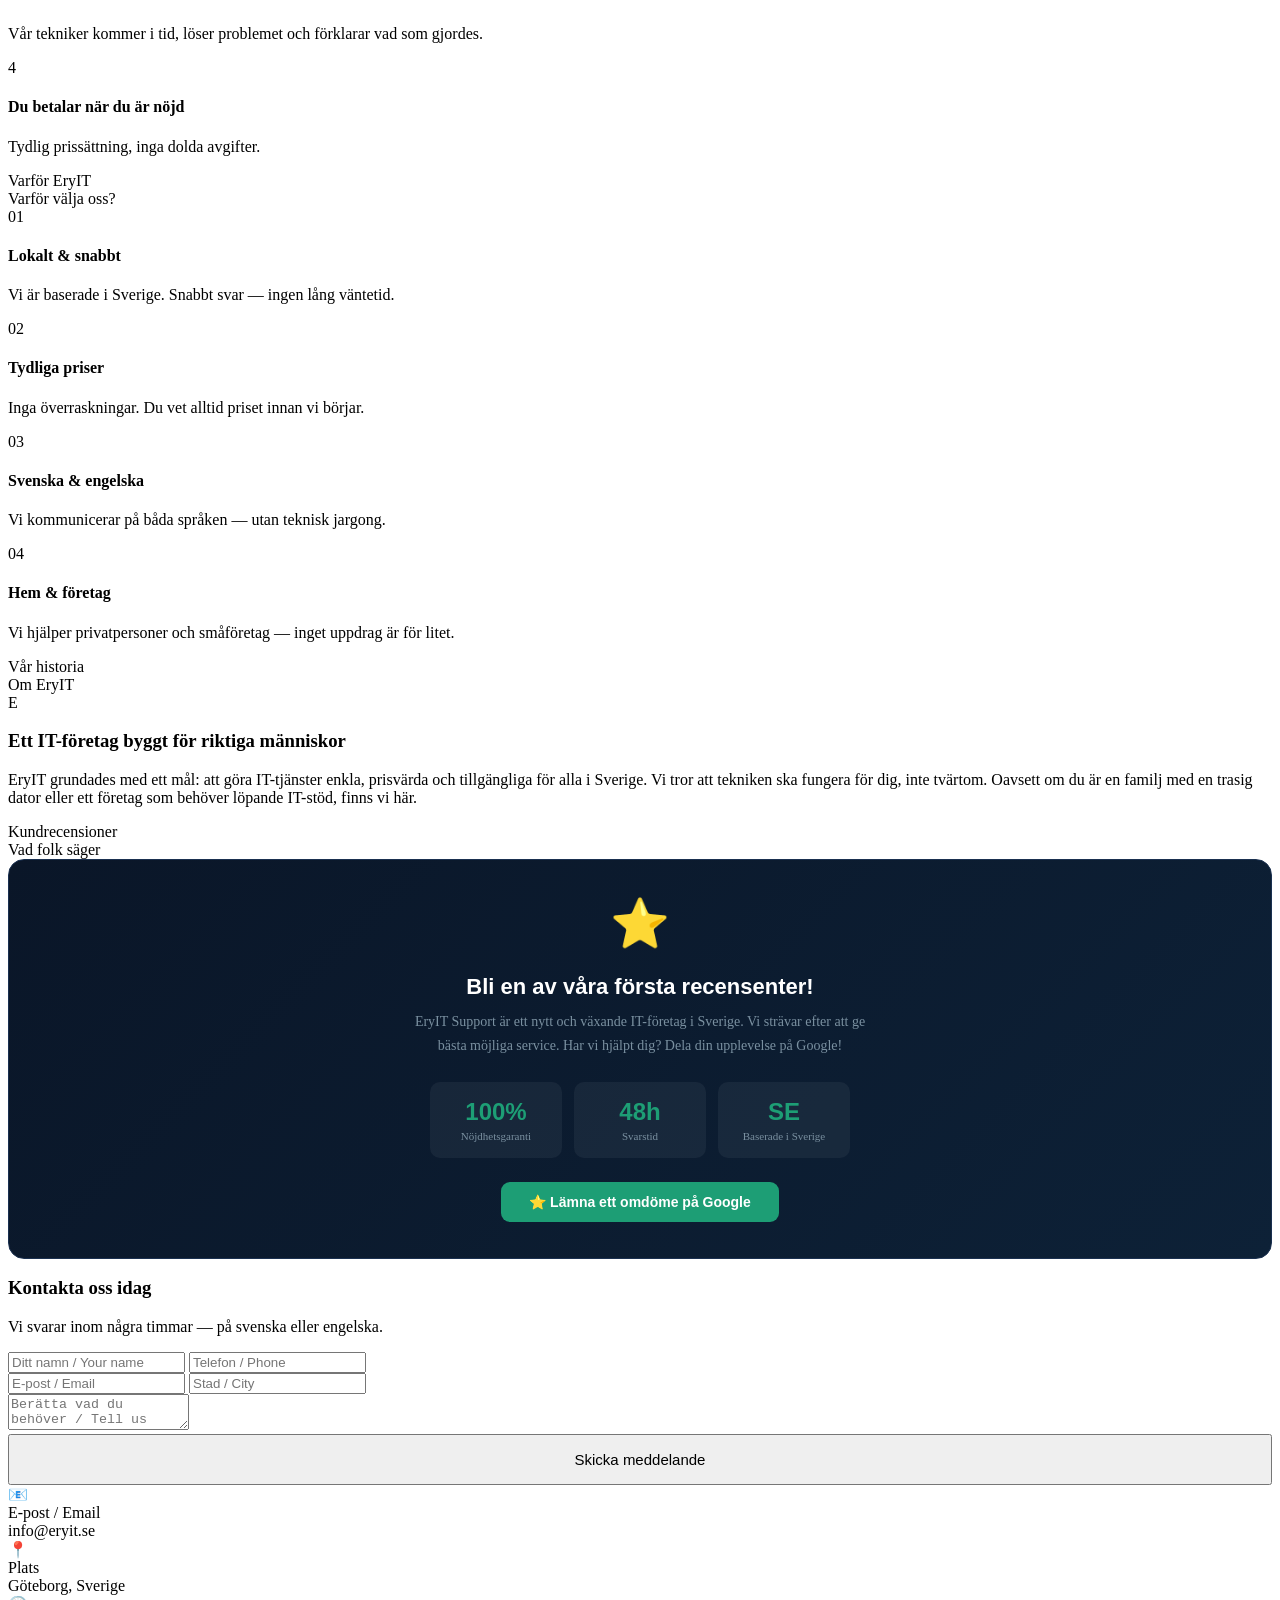
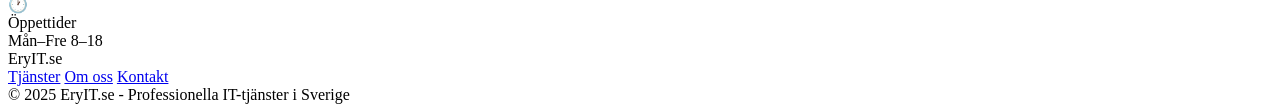
==== commit 6eeb66fc: "Add hashed passwords for security" ====
--- a/layouts/index.html
+++ b/layouts/index.html
@@ -9,9 +9,6 @@
 </head>
 <body>
 
-
-
-
 <nav>
   <div class="logo">
     <img src="/images/logo.png" alt="EryIT Logo" onerror="this.style.display='none'">
@@ -32,8 +29,6 @@
   <button class="lang-btn active" onclick="setLang('sv')">🇸🇪 Svenska</button>
   <button class="lang-btn" onclick="setLang('en')">🇬🇧 English</button>
 </div>
-
-
 
 <section class="hero">
   <div class="hero-grid-bg"></div>
@@ -79,49 +74,82 @@
   </div>
 </section>
 
+<!-- SERVICES -->
 <section class="sec" id="tjanster">
   <div class="sec-label"><span class="sv-text">Vad vi erbjuder</span><span class="en-text" style="display:none">What we offer</span></div>
   <div class="sec-title"><span class="sv-text">Våra tjänster</span><span class="en-text" style="display:none">Our services</span></div>
   <div class="svc-grid">
-    <div class="svc-card">
+    <div class="svc-card" onclick="openService('it-support')">
       <div class="svc-ico ic-g">🖥</div>
       <h3><span class="sv-text">IT-support</span><span class="en-text" style="display:none">IT Support</span></h3>
       <p><span class="sv-text">Hjälp på plats eller distans med dator, skrivare eller programvara.</span><span class="en-text" style="display:none">On-site or remote help with your computer, printer or software.</span></p>
-      <div class="svc-price">Från 499 kr / besök</div>
-    </div>
-    <div class="svc-card">
+      <div class="svc-price"><span class="sv-text">Från 499 kr / besök</span><span class="en-text" style="display:none">From 499 kr / visit</span></div>
+      <div class="svc-more"><span class="sv-text">Läs mer →</span><span class="en-text" style="display:none">Read more →</span></div>
+    </div>
+    <div class="svc-card" onclick="openService('wifi')">
       <div class="svc-ico ic-b">📶</div>
       <h3>WiFi & Internet</h3>
       <p><span class="sv-text">Routerinställning, WiFi-förstärkare och nätverksinstallation.</span><span class="en-text" style="display:none">Router setup, WiFi boosters and network installation.</span></p>
-      <div class="svc-price">Från 699 kr</div>
-    </div>
-    <div class="svc-card">
+      <div class="svc-price"><span class="sv-text">Från 699 kr</span><span class="en-text" style="display:none">From 699 kr</span></div>
+      <div class="svc-more"><span class="sv-text">Läs mer →</span><span class="en-text" style="display:none">Read more →</span></div>
+    </div>
+    <div class="svc-card" onclick="openService('hardware')">
       <div class="svc-ico ic-a">🔧</div>
       <h3><span class="sv-text">Hårdvaruinstallation</span><span class="en-text" style="display:none">Hardware Installation</span></h3>
       <p><span class="sv-text">Installation av datorer, skärmar och skrivare hos dig.</span><span class="en-text" style="display:none">Installation of computers, screens and printers at your location.</span></p>
-      <div class="svc-price">Från 599 kr</div>
-    </div>
-    <div class="svc-card">
+      <div class="svc-price"><span class="sv-text">Från 599 kr</span><span class="en-text" style="display:none">From 599 kr</span></div>
+      <div class="svc-more"><span class="sv-text">Läs mer →</span><span class="en-text" style="display:none">Read more →</span></div>
+    </div>
+    <div class="svc-card" onclick="openService('security')">
       <div class="svc-ico ic-p">🛡</div>
       <h3><span class="sv-text">Säkerhet & Backup</span><span class="en-text" style="display:none">Security & Backup</span></h3>
       <p><span class="sv-text">Virusborttagning, antivirusskydd och molnsäkerhetskopiering.</span><span class="en-text" style="display:none">Virus removal, antivirus protection and cloud backup.</span></p>
-      <div class="svc-price">Från 399 kr</div>
-    </div>
-    <div class="svc-card">
+      <div class="svc-price"><span class="sv-text">Från 399 kr</span><span class="en-text" style="display:none">From 399 kr</span></div>
+      <div class="svc-more"><span class="sv-text">Läs mer →</span><span class="en-text" style="display:none">Read more →</span></div>
+    </div>
+    <div class="svc-card" onclick="openService('remote')">
       <div class="svc-ico ic-t">💬</div>
       <h3><span class="sv-text">Onlinesupport</span><span class="en-text" style="display:none">Remote Support</span></h3>
       <p><span class="sv-text">Videomöte eller chatt — vi löser ditt IT-problem på distans.</span><span class="en-text" style="display:none">Video call or chat — we solve your IT problem remotely.</span></p>
-      <div class="svc-price">Från 299 kr / timme</div>
-    </div>
-    <div class="svc-card">
+      <div class="svc-price"><span class="sv-text">Från 299 kr / timme</span><span class="en-text" style="display:none">From 299 kr / hour</span></div>
+      <div class="svc-more"><span class="sv-text">Läs mer →</span><span class="en-text" style="display:none">Read more →</span></div>
+    </div>
+    <div class="svc-card" onclick="openService('business')">
       <div class="svc-ico ic-r">🏢</div>
       <h3><span class="sv-text">Företags-IT</span><span class="en-text" style="display:none">Business IT</span></h3>
       <p><span class="sv-text">Månadsavtal för IT-support till småföretag — vi tar hand om allt.</span><span class="en-text" style="display:none">Monthly IT support for small businesses — we handle everything.</span></p>
-      <div class="svc-price">Från 1 499 kr / mån</div>
+      <div class="svc-price"><span class="sv-text">Från 1 499 kr / mån</span><span class="en-text" style="display:none">From 1 499 kr / month</span></div>
+      <div class="svc-more"><span class="sv-text">Läs mer →</span><span class="en-text" style="display:none">Read more →</span></div>
     </div>
   </div>
 </section>
 
+<!-- SERVICE DETAIL MODAL -->
+<div id="serviceModal" style="display:none;position:fixed;top:0;left:0;width:100%;height:100%;background:rgba(0,0,0,0.8);z-index:500;align-items:center;justify-content:center;padding:20px;">
+  <div style="background:#0d2137;border:1px solid #1a3050;border-radius:16px;width:100%;max-width:600px;max-height:90vh;overflow-y:auto;">
+    <div style="display:flex;align-items:center;justify-content:space-between;padding:20px 24px;border-bottom:1px solid #1a3050;">
+      <div style="display:flex;align-items:center;gap:12px;">
+        <div id="svcModalIcon" style="width:44px;height:44px;border-radius:10px;display:flex;align-items:center;justify-content:center;font-size:22px;"></div>
+        <div>
+          <div id="svcModalTitle" style="font-family:Arial,sans-serif;font-size:20px;font-weight:900;color:#fff;"></div>
+          <div id="svcModalPrice" style="font-size:13px;color:#1D9E75;font-weight:bold;margin-top:2px;"></div>
+        </div>
+      </div>
+      <button onclick="closeService()" style="background:transparent;border:none;color:#7a90a0;font-size:24px;cursor:pointer;">✕</button>
+    </div>
+    <div style="padding:24px;">
+      <div id="svcModalDesc" style="font-size:14px;color:#a0b4c8;line-height:1.8;margin-bottom:20px;"></div>
+      <div id="svcModalIncludes" style="margin-bottom:20px;"></div>
+      <div id="svcModalSuitable" style="background:rgba(29,158,117,0.08);border:1px solid rgba(29,158,117,0.2);border-radius:10px;padding:16px;margin-bottom:20px;"></div>
+      <div id="svcModalPricing" style="background:rgba(255,255,255,0.04);border-radius:10px;padding:16px;margin-bottom:20px;"></div>
+      <button onclick="closeService();document.getElementById('kontakt').scrollIntoView({behavior:'smooth'});" style="width:100%;padding:14px;background:#1D9E75;color:#fff;border:none;border-radius:9px;font-size:15px;font-weight:bold;font-family:Arial,sans-serif;cursor:pointer;">
+        <span class="sv-text">Boka denna tjänst</span><span class="en-text" style="display:none">Book this service</span>
+      </button>
+    </div>
+  </div>
+</div>
+
+<!-- HOW IT WORKS -->
 <section class="sec">
   <div class="sec-label"><span class="sv-text">Enkel process</span><span class="en-text" style="display:none">Simple process</span></div>
   <div class="sec-title"><span class="sv-text">Så här fungerar det</span><span class="en-text" style="display:none">How it works</span></div>
@@ -157,6 +185,7 @@
   </div>
 </section>
 
+<!-- WHY US -->
 <section class="sec">
   <div class="sec-label"><span class="sv-text">Varför EryIT</span><span class="en-text" style="display:none">Why EryIT</span></div>
   <div class="sec-title"><span class="sv-text">Varför välja oss?</span><span class="en-text" style="display:none">Why choose us?</span></div>
@@ -184,6 +213,7 @@
   </div>
 </section>
 
+<!-- ABOUT -->
 <section class="sec" id="om-oss">
   <div class="sec-label"><span class="sv-text">Vår historia</span><span class="en-text" style="display:none">Our story</span></div>
   <div class="sec-title"><span class="sv-text">Om EryIT</span><span class="en-text" style="display:none">About EryIT</span></div>
@@ -196,96 +226,128 @@
   </div>
 </section>
 
+<!-- REVIEWS -->
 <section class="sec">
   <div class="sec-label"><span class="sv-text">Kundrecensioner</span><span class="en-text" style="display:none">Customer reviews</span></div>
   <div class="sec-title"><span class="sv-text">Vad folk säger</span><span class="en-text" style="display:none">What people say</span></div>
-  <div class="reviews">
-    <div class="review">
-      <div class="stars">★★★★★</div>
-      <p><span class="sv-text">"Fixade mitt WiFi på mindre än en timme. Mycket professionellt och förklarade allt tydligt."</span><span class="en-text" style="display:none">"Fixed my WiFi in less than an hour. Very professional and explained everything clearly."</span></p>
-      <div class="reviewer">Anna K. <span>— Göteborg</span></div>
-    </div>
-    <div class="review">
-      <div class="stars">★★★★★</div>
-      <p><span class="sv-text">"Installerade hela kontorsnätverket. Snabbt, prisvärt och kom nästa dag."</span><span class="en-text" style="display:none">"Set up our whole office network. Fast, affordable and came the next day."</span></p>
-      <div class="reviewer">Marcus L. <span>— Stockholm</span></div>
-    </div>
-    <div class="review">
-      <div class="stars">★★★★★</div>
-      <p><span class="sv-text">"Tog bort ett virus och installerade backup. Utmärkt service till bra pris."</span><span class="en-text" style="display:none">"Removed a virus and set up backup. Excellent service at a fair price."</span></p>
-      <div class="reviewer">Sara P. <span>— Malmö</span></div>
-    </div>
-    <div class="review">
-      <div class="stars">★★★★★</div>
-      <p><span class="sv-text">"Äntligen ett IT-företag som pratar vanlig svenska och inte tar för mycket betalt."</span><span class="en-text" style="display:none">"Finally an IT company that speaks plain language and does not overcharge."</span></p>
-      <div class="reviewer">Erik B. <span>— Göteborg</span></div>
-    </div>
+  <div style="background:linear-gradient(135deg,#0a1628,#0d2137);border:1px solid #1a3050;border-radius:16px;padding:36px 32px;text-align:center;">
+    <div style="font-size:48px;margin-bottom:16px;">⭐</div>
+    <h3 style="font-family:Arial,sans-serif;font-size:22px;font-weight:900;color:#fff;margin-bottom:10px;">
+      <span class="sv-text">Bli en av våra första recensenter!</span>
+      <span class="en-text" style="display:none">Be one of our first reviewers!</span>
+    </h3>
+    <p style="font-size:14px;color:#7a90a0;max-width:460px;margin:0 auto 24px;line-height:1.7;">
+      <span class="sv-text">EryIT Support är ett nytt och växande IT-företag i Sverige. Vi strävar efter att ge bästa möjliga service. Har vi hjälpt dig? Dela din upplevelse på Google!</span>
+      <span class="en-text" style="display:none">EryIT Support is a new and growing IT company in Sweden. We strive to give the best possible service. Have we helped you? Share your experience on Google!</span>
+    </p>
+    <div style="display:grid;grid-template-columns:repeat(3,1fr);gap:12px;max-width:420px;margin:0 auto 24px;">
+      <div style="background:rgba(255,255,255,0.05);border-radius:10px;padding:16px 10px;text-align:center;">
+        <div style="font-size:24px;font-weight:900;color:#1D9E75;font-family:Arial,sans-serif;">100%</div>
+        <div style="font-size:11px;color:#7a90a0;margin-top:4px;"><span class="sv-text">Nöjdhetsgaranti</span><span class="en-text" style="display:none">Satisfaction guarantee</span></div>
+      </div>
+      <div style="background:rgba(255,255,255,0.05);border-radius:10px;padding:16px 10px;text-align:center;">
+        <div style="font-size:24px;font-weight:900;color:#1D9E75;font-family:Arial,sans-serif;">48h</div>
+        <div style="font-size:11px;color:#7a90a0;margin-top:4px;"><span class="sv-text">Svarstid</span><span class="en-text" style="display:none">Response time</span></div>
+      </div>
+      <div style="background:rgba(255,255,255,0.05);border-radius:10px;padding:16px 10px;text-align:center;">
+        <div style="font-size:24px;font-weight:900;color:#1D9E75;font-family:Arial,sans-serif;">SE</div>
+        <div style="font-size:11px;color:#7a90a0;margin-top:4px;"><span class="sv-text">Baserade i Sverige</span><span class="en-text" style="display:none">Based in Sweden</span></div>
+      </div>
+    </div>
+    <a href="https://g.page/r/review" target="_blank" style="display:inline-block;padding:12px 28px;background:#1D9E75;color:#fff;border-radius:9px;font-size:14px;font-weight:bold;font-family:Arial,sans-serif;text-decoration:none;">
+      <span class="sv-text">⭐ Lämna ett omdöme på Google</span>
+      <span class="en-text" style="display:none">⭐ Leave a Google review</span>
+    </a>
   </div>
 </section>
 
+<!-- CONTACT -->
 <section class="sec" id="kontakt">
   <div class="contact-wrap">
     <h3><span class="sv-text">Kontakta oss idag</span><span class="en-text" style="display:none">Contact us today</span></h3>
     <p><span class="sv-text">Vi svarar inom några timmar — på svenska eller engelska.</span><span class="en-text" style="display:none">We reply within a few hours — in Swedish or English.</span></p>
-   
-   
-
-  <form id="contactForm" action="https://api.web3forms.com/submit" method="POST">
-  <input type="hidden" name="access_key" value="95b2035d-2b3d-4a3e-9de4-f92607ab8d2d">
-  <input type="hidden" name="from_name" value="EryIT Support Website">
-  <input type="hidden" id="formSubject" name="subject" value="">
-  <input type="hidden" id="formTicket" name="ticket_number" value="">
-  <input type="hidden" id="formLang" name="language" value="sv">
-
-  <div class="form-row">
-    <input type="text" name="name" id="fieldName" placeholder="Ditt namn / Your name" required />
-    <input type="text" name="phone" placeholder="Telefon / Phone" required />
-  </div>
-  <div class="form-row">
-    <input type="email" name="email" id="fieldEmail" placeholder="E-post / Email" required />
-    <input type="text" name="city" placeholder="Stad / City" />
-  </div>
-  <div class="form-full">
-    <textarea name="message" placeholder="Berätta vad du behöver / Tell us what you need..." required></textarea>
-  </div>
-
-  <!-- progress bar -->
-  <div id="formProgress" style="display:none;margin-bottom:12px;">
-    <div style="background:rgba(255,255,255,0.1);border-radius:20px;height:6px;overflow:hidden;">
-      <div id="progressBar" style="height:100%;width:0%;background:#1D9E75;border-radius:20px;transition:width 0.3s;"></div>
-    </div>
-    <div style="font-size:12px;color:#4ECFA0;margin-top:6px;text-align:center;">
-      <span class="sv-text">Skickar ditt ärende...</span>
-      <span class="en-text" style="display:none">Submitting your ticket...</span>
-    </div>
-  </div>
-
-  <!-- success message -->
-  <div id="formSuccess" style="display:none;background:rgba(29,158,117,0.15);border:1px solid rgba(29,158,117,0.3);border-radius:10px;padding:20px;text-align:center;margin-bottom:12px;">
-    <div style="font-size:28px;margin-bottom:10px;">✅</div>
-    <div id="successMsg" style="color:#4ECFA0;font-weight:bold;font-size:15px;margin-bottom:8px;"></div>
-    <div id="ticketDisplay" style="background:rgba(29,158,117,0.2);border-radius:8px;padding:10px 16px;display:inline-block;margin-top:4px;">
-      <div style="font-size:11px;color:#4ECFA0;margin-bottom:4px;" id="ticketLabel"></div>
-      <div id="ticketNumber" style="font-family:monospace;font-size:22px;font-weight:900;color:#fff;letter-spacing:2px;"></div>
-    </div>
-    <div id="successSub" style="font-size:13px;color:#7a90a0;margin-top:12px;line-height:1.6;"></div>
-  </div>
-
-  <!-- error message -->
-  <div id="formError" style="display:none;background:rgba(255,80,80,0.1);border:1px solid rgba(255,80,80,0.3);border-radius:10px;padding:16px;text-align:center;margin-bottom:12px;">
-    <div style="color:#ff6b6b;font-size:14px;">
-      <span class="sv-text">Något gick fel. Försök igen eller maila oss på info@eryit.se</span>
-      <span class="en-text" style="display:none">Something went wrong. Please try again or email us at info@eryit.se</span>
-    </div>
-  </div>
-
-  <button type="submit" id="submitBtn" class="btn-g" style="width:100%;padding:15px;font-size:15px;">
-    <span class="sv-text">Skicka meddelande</span>
-    <span class="en-text" style="display:none">Send message</span>
-  </button>
-</form>
-
-
+
+    <form id="contactForm" action="https://api.web3forms.com/submit" method="POST">
+      <input type="hidden" name="access_key" value="95b2035d-2b3d-4a3e-9de4-f92607ab8d2d">
+      <input type="hidden" name="from_name" value="EryIT Support Website">
+      <input type="hidden" id="formSubject" name="subject" value="">
+      <input type="hidden" id="formTicket" name="ticket_number" value="">
+      <input type="hidden" id="formLang" name="language" value="sv">
+      <div class="form-row">
+        <input type="text" name="name" id="fieldName" placeholder="Ditt namn / Your name" required />
+        <input type="text" name="phone" placeholder="Telefon / Phone" required />
+      </div>
+      <div class="form-row">
+        <input type="email" name="email" id="fieldEmail" placeholder="E-post / Email" required />
+        <input type="text" name="city" placeholder="Stad / City" />
+      </div>
+      <div class="form-full">
+        <textarea name="message" placeholder="Berätta vad du behöver / Tell us what you need..." required></textarea>
+      </div>
+      <div id="formProgress" style="display:none;margin-bottom:12px;">
+        <div style="background:rgba(255,255,255,0.1);border-radius:20px;height:6px;overflow:hidden;">
+          <div id="progressBar" style="height:100%;width:0%;background:#1D9E75;border-radius:20px;transition:width 0.3s;"></div>
+        </div>
+        <div style="font-size:12px;color:#4ECFA0;margin-top:6px;text-align:center;">
+          <span class="sv-text">Skickar ditt ärende...</span>
+          <span class="en-text" style="display:none">Submitting your ticket...</span>
+        </div>
+      </div>
+      <div id="formSuccess" style="display:none;background:rgba(29,158,117,0.15);border:1px solid rgba(29,158,117,0.3);border-radius:10px;padding:20px;text-align:center;margin-bottom:12px;">
+        <div style="font-size:28px;margin-bottom:10px;">✅</div>
+        <div id="successMsg" style="color:#4ECFA0;font-weight:bold;font-size:15px;margin-bottom:8px;"></div>
+        <div id="ticketDisplay" style="background:rgba(29,158,117,0.2);border-radius:8px;padding:10px 16px;display:inline-block;margin-top:4px;">
+          <div style="font-size:11px;color:#4ECFA0;margin-bottom:4px;" id="ticketLabel"></div>
+          <div id="ticketNumber" style="font-family:monospace;font-size:22px;font-weight:900;color:#fff;letter-spacing:2px;"></div>
+        </div>
+        <div id="successSub" style="font-size:13px;color:#7a90a0;margin-top:12px;line-height:1.6;"></div>
+      </div>
+      <div id="formError" style="display:none;background:rgba(255,80,80,0.1);border:1px solid rgba(255,80,80,0.3);border-radius:10px;padding:16px;text-align:center;margin-bottom:12px;">
+        <div style="color:#ff6b6b;font-size:14px;">
+          <span class="sv-text">Något gick fel. Försök igen eller maila oss på info@eryit.se</span>
+          <span class="en-text" style="display:none">Something went wrong. Please try again or email us at info@eryit.se</span>
+        </div>
+      </div>
+      <button type="submit" id="submitBtn" class="btn-g" style="width:100%;padding:15px;font-size:15px;">
+        <span class="sv-text">Skicka meddelande</span>
+        <span class="en-text" style="display:none">Send message</span>
+      </button>
+    </form>
+
+    <div class="contact-info">
+      <div class="cinfo">
+        <div class="cinfo-ico">📧</div>
+        <div class="cinfo-lbl">E-post / Email</div>
+        <div class="cinfo-val">info@eryit.se</div>
+      </div>
+      <div class="cinfo">
+        <div class="cinfo-ico">📍</div>
+        <div class="cinfo-lbl"><span class="sv-text">Plats</span><span class="en-text" style="display:none">Location</span></div>
+        <div class="cinfo-val">Göteborg, Sverige</div>
+      </div>
+      <div class="cinfo">
+        <div class="cinfo-ico">🕐</div>
+        <div class="cinfo-lbl"><span class="sv-text">Öppettider</span><span class="en-text" style="display:none">Hours</span></div>
+        <div class="cinfo-val">Mån–Fre 8–18</div>
+      </div>
+    </div>
+  </div>
+</section>
+
+<footer>
+  <div class="footer-top">
+    <div class="footer-logo">
+      <img src="/images/logo.png" alt="EryIT Logo" onerror="this.style.display='none'">
+      <div class="footer-logo-text">Ery<span>IT</span>.se</div>
+    </div>
+    <div class="footer-links">
+      <a href="#tjanster"><span class="sv-text">Tjänster</span><span class="en-text" style="display:none">Services</span></a>
+      <a href="#om-oss"><span class="sv-text">Om oss</span><span class="en-text" style="display:none">About</span></a>
+      <a href="#kontakt">Kontakt</a>
+    </div>
+  </div>
+  <div class="footer-copy">© 2025 EryIT.se - <span class="sv-text">Professionella IT-tjänster i Sverige</span><span class="en-text" style="display:none">Professional IT services in Sweden</span></div>
+</footer>
 
 <script>
 // ==================
@@ -300,7 +362,6 @@
   'Prefer': 'return=minimal'
 };
 
-// Generate ticket number
 async function generateTicket() {
   try {
     var response = await fetch(SUPA_URL + '?select=id', {
@@ -314,10 +375,9 @@
   }
 }
 
-// Save ticket to Supabase
 async function saveTicketToAdmin(ticketNum, name, phone, email, city, message, lang) {
   try {
-    var response = await fetch(SUPA_URL, {
+    await fetch(SUPA_URL, {
       method: 'POST',
       headers: SUPA_HEADERS,
       body: JSON.stringify({
@@ -337,23 +397,19 @@
         date: new Date().toLocaleDateString('sv-SE')
       })
     });
-    console.log('Supabase response:', response.status);
   } catch(e) {
     console.error('Supabase save error:', e);
   }
 }
 
-// Detect current language
 function getCurrentLang() {
   var btn = document.querySelector('.lang-btn.active');
   if (btn && btn.textContent.indexOf('English') !== -1) return 'en';
   return 'sv';
 }
 
-// Form submit
 document.getElementById('contactForm').addEventListener('submit', async function(e) {
   e.preventDefault();
-
   var lang = getCurrentLang();
   var ticket = await generateTicket();
   var name = document.getElementById('fieldName').value;
@@ -389,26 +445,16 @@
   }, 150);
 
   try {
-    // Save to Supabase first
     await saveTicketToAdmin(ticket, name, phone, email, city, message, lang);
-
-    // Send email via Web3Forms
     var formData = new FormData(document.getElementById('contactForm'));
-    var w3response = await fetch('https://api.web3forms.com/submit', {
-      method: 'POST',
-      body: formData
-    });
+    var w3response = await fetch('https://api.web3forms.com/submit', {method:'POST', body:formData});
     var data = await w3response.json();
-
     clearInterval(interval);
     progressBar.style.width = '100%';
-
     setTimeout(function() {
       progress.style.display = 'none';
-
       if (data.success) {
         document.getElementById('ticketNumber').textContent = ticket;
-
         if (lang === 'sv') {
           document.getElementById('successMsg').textContent = 'Tack ' + name + '! Ditt ärende har skapats.';
           document.getElementById('ticketLabel').textContent = 'Ditt ärendenummer';
@@ -418,53 +464,26 @@
           document.getElementById('ticketLabel').textContent = 'Your ticket number';
           document.getElementById('successSub').innerHTML = 'We will reply within 48 hours to <strong style="color:#4ECFA0">' + email + '</strong><br>Please save your ticket number for future reference.';
         }
-
         success.style.display = 'block';
         document.getElementById('contactForm').reset();
-
-        // Send confirmation email to customer
         var confirmData = new FormData();
         confirmData.append('access_key', '95b2035d-2b3d-4a3e-9de4-f92607ab8d2d');
         confirmData.append('from_name', 'EryIT Support');
         confirmData.append('email', email);
-
         if (lang === 'sv') {
           confirmData.append('subject', 'EryIT Support — Ärende ' + ticket + ' bekräftat');
-          confirmData.append('message',
-            'Hej ' + name + ',\n\n' +
-            'Tack för att du kontaktade EryIT Support!\n\n' +
-            'Ditt ärende har registrerats med följande nummer:\n' +
-            ticket + '\n\n' +
-            'Vi svarar inom 48 timmar.\n\n' +
-            'Kontakta oss på: info@eryit.se\n\n' +
-            'Med vänliga hälsningar,\nEryIT Support\nwww.eryit.se'
-          );
+          confirmData.append('message', 'Hej ' + name + ',\n\nTack för att du kontaktade EryIT Support!\n\nDitt ärende: ' + ticket + '\n\nVi svarar inom 48 timmar.\n\ninfo@eryit.se\n\nMed vänliga hälsningar,\nEryIT Support\nwww.eryit.se');
         } else {
           confirmData.append('subject', 'EryIT Support — Ticket ' + ticket + ' confirmed');
-          confirmData.append('message',
-            'Hello ' + name + ',\n\n' +
-            'Thank you for contacting EryIT Support!\n\n' +
-            'Your ticket number is:\n' +
-            ticket + '\n\n' +
-            'We will reply within 48 hours.\n\n' +
-            'Contact us at: info@eryit.se\n\n' +
-            'Best regards,\nEryIT Support\nwww.eryit.se'
-          );
+          confirmData.append('message', 'Hello ' + name + ',\n\nThank you for contacting EryIT Support!\n\nYour ticket: ' + ticket + '\n\nWe will reply within 48 hours.\n\ninfo@eryit.se\n\nBest regards,\nEryIT Support\nwww.eryit.se');
         }
-
-        fetch('https://api.web3forms.com/submit', {
-          method: 'POST',
-          body: confirmData
-        });
-
+        fetch('https://api.web3forms.com/submit', {method:'POST', body:confirmData});
       } else {
         error.style.display = 'block';
       }
-
       btn.disabled = false;
       btn.style.opacity = '1';
     }, 400);
-
   } catch(err) {
     clearInterval(interval);
     progress.style.display = 'none';
@@ -474,6 +493,163 @@
   }
 });
 
+// ==================
+// SERVICE MODALS
+// ==================
+var SERVICES = {
+  'it-support': {
+    icon: '🖥', iconBg: '#E1F5EE',
+    sv: {
+      title: 'IT-support',
+      price: 'Från 499 kr / besök',
+      desc: 'Vi erbjuder professionell IT-support för både privatpersoner och företag i Sverige. Oavsett om du har problem med din dator, laptop, skrivare eller programvara — vi hjälper dig snabbt och effektivt, antingen på plats hos dig eller via distans.',
+      includes: ['Felsökning av dator och laptop (Windows & Mac)', 'Installation och uppdatering av program', 'Skrivare och kringutrustning', 'Microsoft 365 — installation och support', 'Active Directory och användarkonton', 'Nätverksproblem och internetanslutning', 'Rensning av långsam dator', 'Windows installation och återställning'],
+      suitable: 'Passar för: Privatpersoner, hemmakontor och småföretag som behöver snabb och pålitlig IT-hjälp utan långa väntetider.',
+      pricing: ['499 kr — Basbesök (upp till 1 timme)', '299 kr/timme — Extra tid på plats', '199 kr/timme — Distanssupport via video']
+    },
+    en: {
+      title: 'IT Support',
+      price: 'From 499 kr / visit',
+      desc: 'We offer professional IT support for both private individuals and businesses in Sweden. Whether you have problems with your computer, laptop, printer or software — we help you quickly and efficiently, either on-site or remotely.',
+      includes: ['Computer and laptop troubleshooting (Windows & Mac)', 'Software installation and updates', 'Printers and peripherals', 'Microsoft 365 — installation and support', 'Active Directory and user accounts', 'Network problems and internet connection', 'Slow computer cleanup', 'Windows installation and restore'],
+      suitable: 'Suitable for: Private individuals, home offices and small businesses that need fast and reliable IT help without long waiting times.',
+      pricing: ['499 kr — Base visit (up to 1 hour)', '299 kr/hour — Extra time on-site', '199 kr/hour — Remote support via video']
+    }
+  },
+  'wifi': {
+    icon: '📶', iconBg: '#E6F1FB',
+    sv: {
+      title: 'WiFi & Internet',
+      price: 'Från 699 kr',
+      desc: 'Har du problem med ditt WiFi eller vill du sätta upp ett nytt nätverk hemma eller på kontoret? Vi hjälper dig med allt från routerinställning till komplett nätverksinstallation — snabbt och professionellt.',
+      includes: ['Installation och konfiguration av router', 'WiFi-förstärkare och mesh-nätverk', 'Kabeldragning (nätverkskablar)', 'Säkra nätverksinställningar och lösenord', 'Felsökning av långsam internetanslutning', 'Separata gästnätverk', 'VPN-inställningar', 'Nätverksinstallation för kontor'],
+      suitable: 'Passar för: Hem, lägenheter, kontor och företag som vill ha stabil och snabb internetuppkoppling överallt.',
+      pricing: ['699 kr — Standard WiFi-installation', '999 kr — Kontorsnätverk (upp till 5 enheter)', '199 kr/timme — Extra tid och support']
+    },
+    en: {
+      title: 'WiFi & Internet',
+      price: 'From 699 kr',
+      desc: 'Having problems with your WiFi or want to set up a new network at home or in the office? We help you with everything from router setup to complete network installation — quickly and professionally.',
+      includes: ['Router installation and configuration', 'WiFi boosters and mesh networks', 'Cable installation (network cables)', 'Secure network settings and passwords', 'Slow internet connection troubleshooting', 'Separate guest networks', 'VPN settings', 'Office network installation'],
+      suitable: 'Suitable for: Homes, apartments, offices and businesses that want stable and fast internet everywhere.',
+      pricing: ['699 kr — Standard WiFi installation', '999 kr — Office network (up to 5 devices)', '199 kr/hour — Extra time and support']
+    }
+  },
+  'hardware': {
+    icon: '🔧', iconBg: '#FAEEDA',
+    sv: {
+      title: 'Hårdvaruinstallation',
+      price: 'Från 599 kr',
+      desc: 'Vi installerar och driftsätter din IT-utrustning — datorer, skärmar, skrivare och mer. Vi ser till att allt fungerar från dag ett och att du känner dig trygg med din nya utrustning.',
+      includes: ['Installation av ny dator eller laptop', 'Skärmar och dockningsstationer', 'Skrivare och multifunktionsmaskiner', 'Externa hårddiskar och USB-enheter', 'Tangentbord, möss och webbkameror', 'Överföring av data från gammal till ny dator', 'Installation av operativsystem', 'Datorupgradering (RAM, SSD)'],
+      suitable: 'Passar för: Privatpersoner som köpt ny utrustning och företag som behöver sätta upp arbetsplatser snabbt och korrekt.',
+      pricing: ['599 kr — Standard installation (1 enhet)', '299 kr — Varje extra enhet', '499 kr — Dataöverföring från gammal dator']
+    },
+    en: {
+      title: 'Hardware Installation',
+      price: 'From 599 kr',
+      desc: 'We install and set up your IT equipment — computers, screens, printers and more. We make sure everything works from day one and that you feel comfortable with your new equipment.',
+      includes: ['New computer or laptop installation', 'Monitors and docking stations', 'Printers and multifunction machines', 'External hard drives and USB devices', 'Keyboards, mice and webcams', 'Data transfer from old to new computer', 'Operating system installation', 'Computer upgrades (RAM, SSD)'],
+      suitable: 'Suitable for: Private individuals who have bought new equipment and companies that need to set up workstations quickly and correctly.',
+      pricing: ['599 kr — Standard installation (1 device)', '299 kr — Each additional device', '499 kr — Data transfer from old computer']
+    }
+  },
+  'security': {
+    icon: '🛡', iconBg: '#FBEAF0',
+    sv: {
+      title: 'Säkerhet & Backup',
+      price: 'Från 399 kr',
+      desc: 'Din digitala säkerhet är viktig. Vi skyddar din dator och dina filer mot virus, hackers och dataförlust. Med rätt backup-lösning kan du alltid återställa dina viktiga dokument och bilder.',
+      includes: ['Virusborttagning och skadlig programvara', 'Installation av antivirusprogram', 'Windows Defender-optimering', 'Molnbackup (OneDrive, Google Drive)', 'Lokal backup till extern hårddisk', 'Säkra lösenord och lösenordshanterare', 'Uppdatering av Windows och program', 'Råd om säker internetanvändning'],
+      suitable: 'Passar för: Alla som vill skydda sin dator och sina filer — särskilt viktigt för företag och de som har känslig information.',
+      pricing: ['399 kr — Säkerhetskontroll och antivirusinstallation', '599 kr — Komplett säkerhetspaket', '199 kr/mån — Löpande säkerhetsövervakning']
+    },
+    en: {
+      title: 'Security & Backup',
+      price: 'From 399 kr',
+      desc: 'Your digital security is important. We protect your computer and files against viruses, hackers and data loss. With the right backup solution you can always restore your important documents and photos.',
+      includes: ['Virus and malware removal', 'Antivirus software installation', 'Windows Defender optimization', 'Cloud backup (OneDrive, Google Drive)', 'Local backup to external hard drive', 'Secure passwords and password manager', 'Windows and software updates', 'Advice on safe internet use'],
+      suitable: 'Suitable for: Everyone who wants to protect their computer and files — especially important for businesses and those with sensitive information.',
+      pricing: ['399 kr — Security check and antivirus installation', '599 kr — Complete security package', '199 kr/month — Ongoing security monitoring']
+    }
+  },
+  'remote': {
+    icon: '💬', iconBg: '#E1F5EE',
+    sv: {
+      title: 'Onlinesupport',
+      price: 'Från 299 kr / timme',
+      desc: 'Behöver du snabb hjälp men kan inte vänta på ett besök? Vi löser ditt IT-problem via videomöte eller fjärrstyrning — du behöver inte lämna hemmet och vi kan hjälpa dig inom några minuter.',
+      includes: ['Support via Microsoft Teams, Zoom eller Google Meet', 'Fjärrstyrning av din dator (med ditt tillstånd)', 'Programinstallation och felsökning', 'E-post och Microsoft 365-support', 'Hjälp med inställningar och konfiguration', 'Förklaring och utbildning på distans', 'Support på svenska och engelska', 'Snabb respons — ofta samma dag'],
+      suitable: 'Passar för: Alla som behöver snabb hjälp utan väntetid. Perfekt för enklare problem som kan lösas digitalt.',
+      pricing: ['299 kr/timme — Distanssupport', '199 kr — Upp till 30 minuter', 'Ingen extra kostnad för resor']
+    },
+    en: {
+      title: 'Remote Support',
+      price: 'From 299 kr / hour',
+      desc: 'Need quick help but cannot wait for a visit? We solve your IT problem via video meeting or remote control — you do not need to leave home and we can help you within minutes.',
+      includes: ['Support via Microsoft Teams, Zoom or Google Meet', 'Remote control of your computer (with your permission)', 'Software installation and troubleshooting', 'Email and Microsoft 365 support', 'Help with settings and configuration', 'Explanation and training remotely', 'Support in Swedish and English', 'Fast response — often same day'],
+      suitable: 'Suitable for: Everyone who needs quick help without waiting time. Perfect for simpler problems that can be solved digitally.',
+      pricing: ['299 kr/hour — Remote support', '199 kr — Up to 30 minutes', 'No extra cost for travel']
+    }
+  },
+  'business': {
+    icon: '🏢', iconBg: '#FCEBEB',
+    sv: {
+      title: 'Företags-IT',
+      price: 'Från 1 499 kr / mån',
+      desc: 'Som småföretagare har du nog med att driva ditt företag — låt oss ta hand om IT:n. Vi erbjuder månadsavtal för löpande IT-support så att du alltid har en pålitlig IT-partner att ringa.',
+      includes: ['Löpande IT-support via telefon, mail och på plats', 'Underhåll av datorer och nätverk', 'Installation av ny utrustning', 'Säkerhetsövervakning och backup', 'Microsoft 365-administration', 'Prioriterad support — vi svarar alltid snabbt', 'Månadsrapport över IT-status', 'IT-rådgivning och planering'],
+      suitable: 'Passar för: Småföretag med 1–20 anställda som vill ha en fast IT-partner utan att anställa egen IT-personal.',
+      pricing: ['1 499 kr/mån — Litet företag (1–3 datorer)', '2 499 kr/mån — Medelstort (4–10 datorer)', '3 999 kr/mån — Större företag (11–20 datorer)']
+    },
+    en: {
+      title: 'Business IT',
+      price: 'From 1 499 kr / month',
+      desc: 'As a small business owner you have enough to do running your business — let us take care of the IT. We offer monthly contracts for ongoing IT support so you always have a reliable IT partner to call.',
+      includes: ['Ongoing IT support via phone, email and on-site', 'Computer and network maintenance', 'New equipment installation', 'Security monitoring and backup', 'Microsoft 365 administration', 'Priority support — we always respond quickly', 'Monthly IT status report', 'IT advice and planning'],
+      suitable: 'Suitable for: Small businesses with 1–20 employees who want a fixed IT partner without hiring their own IT staff.',
+      pricing: ['1 499 kr/month — Small business (1–3 computers)', '2 499 kr/month — Medium (4–10 computers)', '3 999 kr/month — Larger business (11–20 computers)']
+    }
+  }
+};
+
+function openService(id) {
+  var lang = getCurrentLang();
+  var s = SERVICES[id];
+  var d = s[lang];
+  document.getElementById('svcModalIcon').textContent = s.icon;
+  document.getElementById('svcModalIcon').style.background = s.iconBg;
+  document.getElementById('svcModalTitle').textContent = d.title;
+  document.getElementById('svcModalPrice').textContent = d.price;
+  document.getElementById('svcModalDesc').textContent = d.desc;
+  var includesHtml = '<div style="margin-bottom:12px;"><div style="font-size:11px;text-transform:uppercase;letter-spacing:1px;color:#1D9E75;font-weight:bold;margin-bottom:10px;">' + (lang==='sv'?'Vad ingår:':'What is included:') + '</div>';
+  d.includes.forEach(function(item){
+    includesHtml += '<div style="display:flex;align-items:flex-start;gap:8px;margin-bottom:6px;font-size:13px;color:#a0b4c8;"><span style="color:#1D9E75;flex-shrink:0;">✓</span>' + item + '</div>';
+  });
+  includesHtml += '</div>';
+  document.getElementById('svcModalIncludes').innerHTML = includesHtml;
+  document.getElementById('svcModalSuitable').innerHTML = '<div style="font-size:11px;text-transform:uppercase;letter-spacing:1px;color:#1D9E75;font-weight:bold;margin-bottom:6px;">' + (lang==='sv'?'Passar för:':'Suitable for:') + '</div><div style="font-size:13px;color:#a0b4c8;line-height:1.6;">' + d.suitable + '</div>';
+  var pricingHtml = '<div style="font-size:11px;text-transform:uppercase;letter-spacing:1px;color:#1D9E75;font-weight:bold;margin-bottom:10px;">' + (lang==='sv'?'Priser:':'Pricing:') + '</div>';
+  d.pricing.forEach(function(item){
+    pricingHtml += '<div style="display:flex;align-items:center;gap:8px;margin-bottom:6px;font-size:13px;color:#a0b4c8;"><span style="color:#1D9E75;">💰</span>' + item + '</div>';
+  });
+  document.getElementById('svcModalPricing').innerHTML = pricingHtml;
+  document.getElementById('serviceModal').style.display = 'flex';
+  document.body.style.overflow = 'hidden';
+}
+
+function closeService() {
+  document.getElementById('serviceModal').style.display = 'none';
+  document.body.style.overflow = '';
+}
+
+document.getElementById('serviceModal').addEventListener('click', function(e) {
+  if (e.target === this) closeService();
+});
+
+// ==================
+// LANGUAGE
+// ==================
 function setLang(lang) {
   var svItems = document.querySelectorAll('.sv-text');
   var enItems = document.querySelectorAll('.en-text');
@@ -494,205 +670,80 @@
   }
 }
 setLang('sv');
-</script>
-   
-   
-
-   
-    <div class="contact-info">
-      <div class="cinfo">
-        <div class="cinfo-ico">📧</div>
-        <div class="cinfo-lbl">Skicka E-post / Send Email</div>
-        <div class="cinfo-val">info@eryit.se</div>
-      </div>
-      <div class="cinfo">
-        <div class="cinfo-ico">📍</div>
-        <div class="cinfo-lbl"><span class="sv-text">Plats</span><span class="en-text" style="display:none">Location</span></div>
-        <div class="cinfo-val">Göteborg, Sverige</div>
-      </div>
-      <div class="cinfo">
-        <div class="cinfo-ico">🕐</div>
-        <div class="cinfo-lbl"><span class="sv-text">Öppettider</span><span class="en-text" style="display:none">Hours</span></div>
-        <div class="cinfo-val">Mån–Fre 8–18</div>
-      </div>
-    </div>
-  </div>
-</section>
-
-<footer>
-  <div class="footer-top">
-    <div class="footer-logo">
-      <img src="/images/logo.png" alt="EryIT Logo" onerror="this.style.display='none'">
-      <div class="footer-logo-text">Ery<span>IT</span>.se</div>
-    </div>
-    <div class="footer-links">
-      <a href="#tjanster"><span class="sv-text">Tjänster</span><span class="en-text" style="display:none">Services</span></a>
-      <a href="#om-oss"><span class="sv-text">Om oss</span><span class="en-text" style="display:none">About</span></a>
-      <a href="#kontakt">Kontakt</a>
-    </div>
-  </div>
-  <div class="footer-copy">© 2025 EryIT.se - <span class="sv-text">Professionella IT-tjänster i Sverige</span><span class="en-text" style="display:none">Professional IT services in Sweden</span></div>
-</footer>
-
-<script>
-function setLang(lang) {
-  var svItems = document.querySelectorAll('.sv-text');
-  var enItems = document.querySelectorAll('.en-text');
-  var btns = document.querySelectorAll('.lang-btn');
-  var i;
-  if (lang === 'sv') {
-    for (i = 0; i < svItems.length; i++) { svItems[i].style.display = 'inline'; }
-    for (i = 0; i < enItems.length; i++) { enItems[i].style.display = 'none'; }
-    btns[0].classList.add('active');
-    btns[1].classList.remove('active');
-    document.documentElement.lang = 'sv';
-  } else {
-    for (i = 0; i < svItems.length; i++) { svItems[i].style.display = 'none'; }
-    for (i = 0; i < enItems.length; i++) { enItems[i].style.display = 'inline'; }
-    btns[0].classList.remove('active');
-    btns[1].classList.add('active');
-    document.documentElement.lang = 'en';
-  }
-}
-setLang('sv');
-</script>
-
-
-
-
-<script>
+
+// ==================
+// ANIMATED BACKGROUND
+// ==================
 const canvas = document.getElementById('heroCanvas');
 const ctx = canvas.getContext('2d');
-
-function resize() {
-  canvas.width = canvas.offsetWidth;
-  canvas.height = canvas.offsetHeight;
-}
+function resize() { canvas.width = canvas.offsetWidth; canvas.height = canvas.offsetHeight; }
 resize();
 window.addEventListener('resize', resize);
-
 const nodeCount = 28;
 const nodes = [];
 for (let i = 0; i < nodeCount; i++) {
-  nodes.push({
-    x: Math.random() * canvas.width,
-    y: Math.random() * canvas.height,
-    vx: (Math.random() - 0.5) * 0.4,
-    vy: (Math.random() - 0.5) * 0.4,
-    r: Math.random() * 2.5 + 1.5,
-    pulse: Math.random() * Math.PI * 2,
-    type: Math.floor(Math.random() * 3)
-  });
-}
-
+  nodes.push({x:Math.random()*canvas.width, y:Math.random()*canvas.height, vx:(Math.random()-0.5)*0.4, vy:(Math.random()-0.5)*0.4, r:Math.random()*2.5+1.5, pulse:Math.random()*Math.PI*2, type:Math.floor(Math.random()*3)});
+}
 const packets = [];
 for (let i = 0; i < 12; i++) {
-  packets.push({
-    progress: Math.random(),
-    fromIdx: Math.floor(Math.random() * nodeCount),
-    toIdx: Math.floor(Math.random() * nodeCount),
-    speed: 0.003 + Math.random() * 0.004,
-    color: Math.random() > 0.5 ? '#1D9E75' : '#4a9eff'
+  packets.push({progress:Math.random(), fromIdx:Math.floor(Math.random()*nodeCount), toIdx:Math.floor(Math.random()*nodeCount), speed:0.003+Math.random()*0.004, color:Math.random()>0.5?'#1D9E75':'#4a9eff'});
+}
+const clouds = [
+  {x:0.15,y:0.25,r:80,vx:0.12,vy:0.04,color:'rgba(29,158,117,0.04)'},
+  {x:0.75,y:0.6,r:100,vx:-0.08,vy:0.06,color:'rgba(29,158,117,0.05)'},
+  {x:0.5,y:0.15,r:70,vx:0.06,vy:0.08,color:'rgba(74,158,255,0.04)'},
+  {x:0.85,y:0.2,r:60,vx:-0.1,vy:0.05,color:'rgba(29,158,117,0.03)'}
+];
+function draw() {
+  canvas.width=canvas.offsetWidth; canvas.height=canvas.offsetHeight;
+  ctx.clearRect(0,0,canvas.width,canvas.height);
+  clouds.forEach(c=>{
+    c.x+=c.vx*0.001; c.y+=c.vy*0.001;
+    if(c.x<-0.2)c.x=1.2; if(c.x>1.2)c.x=-0.2;
+    if(c.y<-0.2)c.y=1.2; if(c.y>1.2)c.y=-0.2;
+    const grd=ctx.createRadialGradient(c.x*canvas.width,c.y*canvas.height,0,c.x*canvas.width,c.y*canvas.height,c.r*(canvas.width/600));
+    grd.addColorStop(0,c.color); grd.addColorStop(1,'transparent');
+    ctx.beginPath(); ctx.arc(c.x*canvas.width,c.y*canvas.height,c.r*(canvas.width/600),0,Math.PI*2);
+    ctx.fillStyle=grd; ctx.fill();
   });
-}
-
-const clouds = [
-  {x:0.15, y:0.25, r:80, vx:0.12, vy:0.04, color:'rgba(29,158,117,0.04)'},
-  {x:0.75, y:0.6, r:100, vx:-0.08, vy:0.06, color:'rgba(29,158,117,0.05)'},
-  {x:0.5, y:0.15, r:70, vx:0.06, vy:0.08, color:'rgba(74,158,255,0.04)'},
-  {x:0.85, y:0.2, r:60, vx:-0.1, vy:0.05, color:'rgba(29,158,117,0.03)'},
-];
-
-function draw() {
-  canvas.width = canvas.offsetWidth;
-  canvas.height = canvas.offsetHeight;
-  ctx.clearRect(0, 0, canvas.width, canvas.height);
-
-  clouds.forEach(c => {
-    c.x += c.vx * 0.001;
-    c.y += c.vy * 0.001;
-    if (c.x < -0.2) c.x = 1.2;
-    if (c.x > 1.2) c.x = -0.2;
-    if (c.y < -0.2) c.y = 1.2;
-    if (c.y > 1.2) c.y = -0.2;
-    const grd = ctx.createRadialGradient(
-      c.x*canvas.width, c.y*canvas.height, 0,
-      c.x*canvas.width, c.y*canvas.height, c.r*(canvas.width/600)
-    );
-    grd.addColorStop(0, c.color);
-    grd.addColorStop(1, 'transparent');
-    ctx.beginPath();
-    ctx.arc(c.x*canvas.width, c.y*canvas.height, c.r*(canvas.width/600), 0, Math.PI*2);
-    ctx.fillStyle = grd;
-    ctx.fill();
+  nodes.forEach(n=>{
+    n.x+=n.vx; n.y+=n.vy; n.pulse+=0.03;
+    if(n.x<0||n.x>canvas.width)n.vx*=-1;
+    if(n.y<0||n.y>canvas.height)n.vy*=-1;
   });
-
-  nodes.forEach(n => {
-    n.x += n.vx;
-    n.y += n.vy;
-    n.pulse += 0.03;
-    if (n.x < 0 || n.x > canvas.width) n.vx *= -1;
-    if (n.y < 0 || n.y > canvas.height) n.vy *= -1;
-  });
-
-  for (let i = 0; i < nodes.length; i++) {
-    for (let j = i+1; j < nodes.length; j++) {
-      const dx = nodes[i].x - nodes[j].x;
-      const dy = nodes[i].y - nodes[j].y;
-      const dist = Math.sqrt(dx*dx + dy*dy);
-      if (dist < 130) {
-        const alpha = (1 - dist/130) * 0.25;
-        ctx.beginPath();
-        ctx.moveTo(nodes[i].x, nodes[i].y);
-        ctx.lineTo(nodes[j].x, nodes[j].y);
-        ctx.strokeStyle = 'rgba(29,158,117,'+alpha+')';
-        ctx.lineWidth = 0.8;
-        ctx.stroke();
+  for(let i=0;i<nodes.length;i++){
+    for(let j=i+1;j<nodes.length;j++){
+      const dx=nodes[i].x-nodes[j].x, dy=nodes[i].y-nodes[j].y;
+      const dist=Math.sqrt(dx*dx+dy*dy);
+      if(dist<130){
+        const alpha=(1-dist/130)*0.25;
+        ctx.beginPath(); ctx.moveTo(nodes[i].x,nodes[i].y); ctx.lineTo(nodes[j].x,nodes[j].y);
+        ctx.strokeStyle='rgba(29,158,117,'+alpha+')'; ctx.lineWidth=0.8; ctx.stroke();
       }
     }
   }
-
-  packets.forEach(p => {
-    p.progress += p.speed;
-    if (p.progress >= 1) {
-      p.progress = 0;
-      p.fromIdx = p.toIdx;
-      p.toIdx = Math.floor(Math.random() * nodeCount);
-    }
-    const from = nodes[p.fromIdx];
-    const to = nodes[p.toIdx];
-    const px = from.x + (to.x - from.x) * p.progress;
-    const py = from.y + (to.y - from.y) * p.progress;
-    ctx.beginPath();
-    ctx.arc(px, py, 2.5, 0, Math.PI*2);
-    ctx.fillStyle = p.color;
-    ctx.shadowBlur = 8;
-    ctx.shadowColor = p.color;
-    ctx.fill();
-    ctx.shadowBlur = 0;
+  packets.forEach(p=>{
+    p.progress+=p.speed;
+    if(p.progress>=1){p.progress=0;p.fromIdx=p.toIdx;p.toIdx=Math.floor(Math.random()*nodeCount);}
+    const from=nodes[p.fromIdx], to=nodes[p.toIdx];
+    const px=from.x+(to.x-from.x)*p.progress, py=from.y+(to.y-from.y)*p.progress;
+    ctx.beginPath(); ctx.arc(px,py,2.5,0,Math.PI*2);
+    ctx.fillStyle=p.color; ctx.shadowBlur=8; ctx.shadowColor=p.color; ctx.fill(); ctx.shadowBlur=0;
   });
-
-  nodes.forEach(n => {
-    const pulse = Math.sin(n.pulse) * 0.5 + 0.5;
-    ctx.beginPath();
-    ctx.arc(n.x, n.y, n.r+3+pulse*2, 0, Math.PI*2);
-    ctx.fillStyle = 'rgba(29,158,117,'+(0.05+pulse*0.08)+')';
-    ctx.fill();
-    ctx.beginPath();
-    ctx.arc(n.x, n.y, n.r, 0, Math.PI*2);
-    if (n.type === 0) ctx.fillStyle = '#1D9E75';
-    else if (n.type === 1) ctx.fillStyle = '#4a9eff';
-    else ctx.fillStyle = '#ffffff';
-    ctx.globalAlpha = 0.7 + pulse*0.3;
-    ctx.fill();
-    ctx.globalAlpha = 1;
+  nodes.forEach(n=>{
+    const pulse=Math.sin(n.pulse)*0.5+0.5;
+    ctx.beginPath(); ctx.arc(n.x,n.y,n.r+3+pulse*2,0,Math.PI*2);
+    ctx.fillStyle='rgba(29,158,117,'+(0.05+pulse*0.08)+')'; ctx.fill();
+    ctx.beginPath(); ctx.arc(n.x,n.y,n.r,0,Math.PI*2);
+    if(n.type===0)ctx.fillStyle='#1D9E75';
+    else if(n.type===1)ctx.fillStyle='#4a9eff';
+    else ctx.fillStyle='#ffffff';
+    ctx.globalAlpha=0.7+pulse*0.3; ctx.fill(); ctx.globalAlpha=1;
   });
-
   requestAnimationFrame(draw);
 }
 draw();
 </script>
 
-
 </body>
 </html>
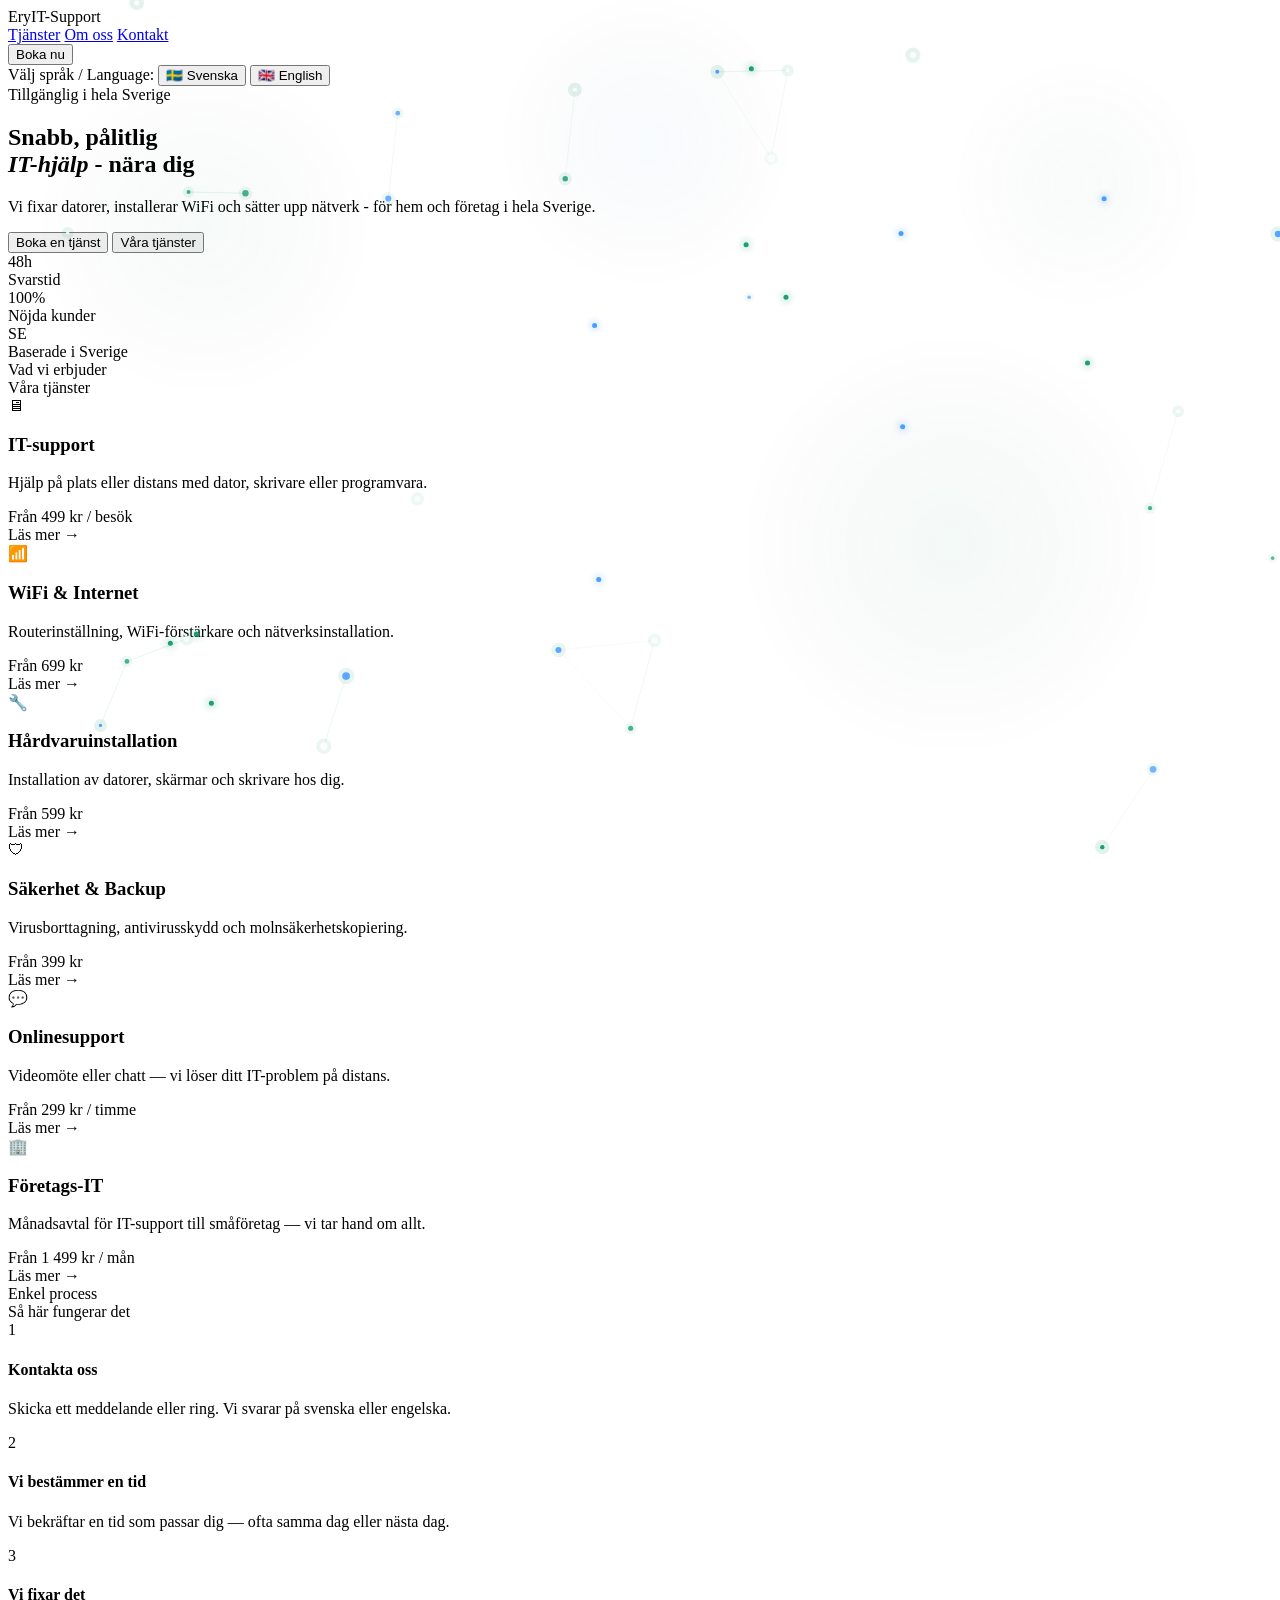
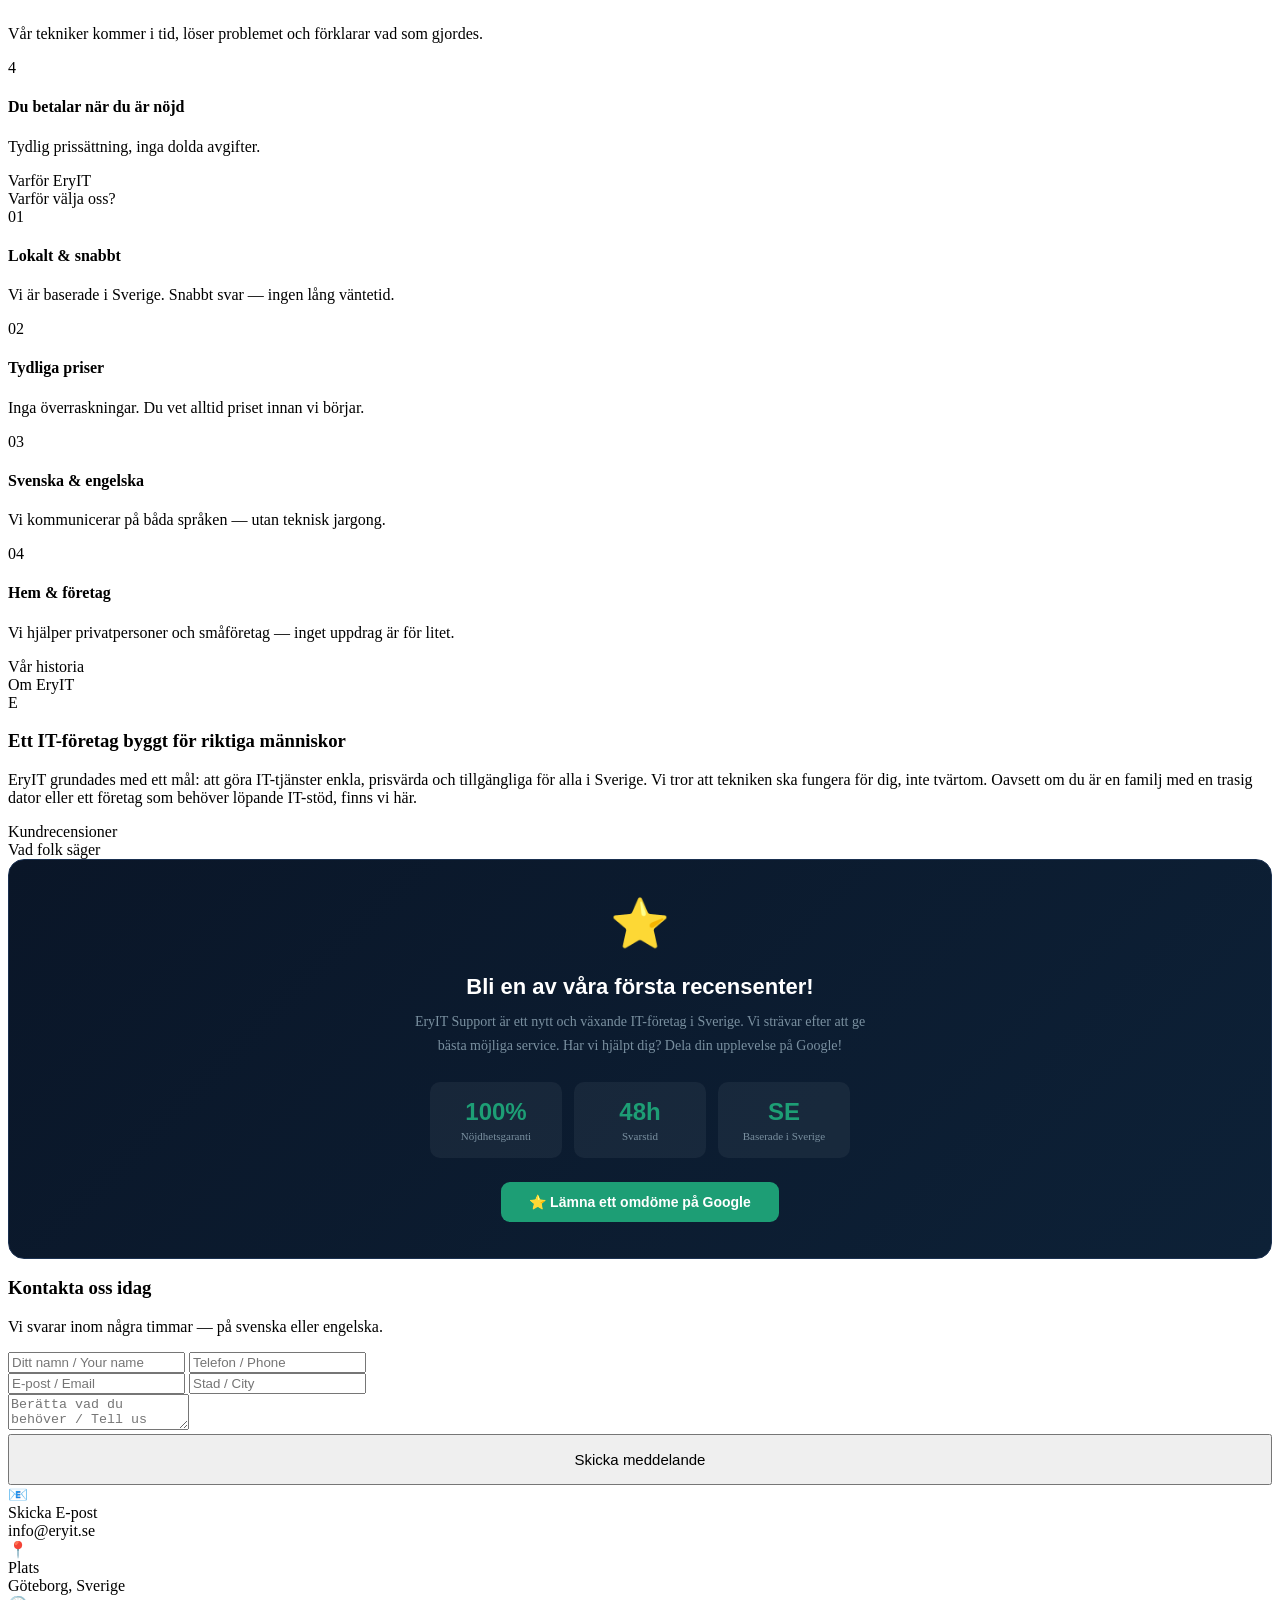
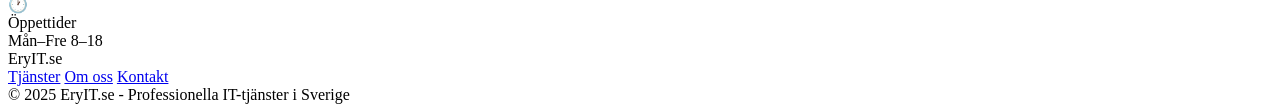
==== commit 7eb3b449: "describe what you changed" ====
--- a/layouts/index.html
+++ b/layouts/index.html
@@ -10,6 +10,7 @@
 <body>
 
 <nav>
+  
   <div class="logo">
     <img src="/images/logo.png" alt="EryIT Logo" onerror="this.style.display='none'">
     <div class="logo-text">Ery<span>IT</span>-Support</div>
@@ -315,23 +316,37 @@
     </form>
 
     <div class="contact-info">
-      <div class="cinfo">
-        <div class="cinfo-ico">📧</div>
-        <div class="cinfo-lbl">E-post / Email</div>
-        <div class="cinfo-val">info@eryit.se</div>
-      </div>
-      <div class="cinfo">
-        <div class="cinfo-ico">📍</div>
-        <div class="cinfo-lbl"><span class="sv-text">Plats</span><span class="en-text" style="display:none">Location</span></div>
-        <div class="cinfo-val">Göteborg, Sverige</div>
-      </div>
-      <div class="cinfo">
-        <div class="cinfo-ico">🕐</div>
-        <div class="cinfo-lbl"><span class="sv-text">Öppettider</span><span class="en-text" style="display:none">Hours</span></div>
-        <div class="cinfo-val">Mån–Fre 8–18</div>
-      </div>
-    </div>
-  </div>
+  <div class="cinfo">
+    <div class="cinfo-ico">📧</div>
+    <div class="cinfo-lbl">
+      <span class="sv-text">Skicka E-post</span>
+      <span class="en-text" style="display:none">Send Email</span>
+    </div>
+    <div class="cinfo-val">info@eryit.se</div>
+  </div>
+  <div class="cinfo">
+    <div class="cinfo-ico">📍</div>
+    <div class="cinfo-lbl">
+      <span class="sv-text">Plats</span>
+      <span class="en-text" style="display:none">Location</span>
+    </div>
+    <div class="cinfo-val">
+      <span class="sv-text">Göteborg, Sverige</span>
+      <span class="en-text" style="display:none">Gothenburg, Sweden</span>
+    </div>
+  </div>
+  <div class="cinfo">
+    <div class="cinfo-ico">🕐</div>
+    <div class="cinfo-lbl">
+      <span class="sv-text">Öppettider</span>
+      <span class="en-text" style="display:none">Hours</span>
+    </div>
+    <div class="cinfo-val">
+      <span class="sv-text">Mån–Fre 8–18</span>
+      <span class="en-text" style="display:none">Mon–Fri 8–18</span>
+    </div>
+  </div>
+</div>
 </section>
 
 <footer>
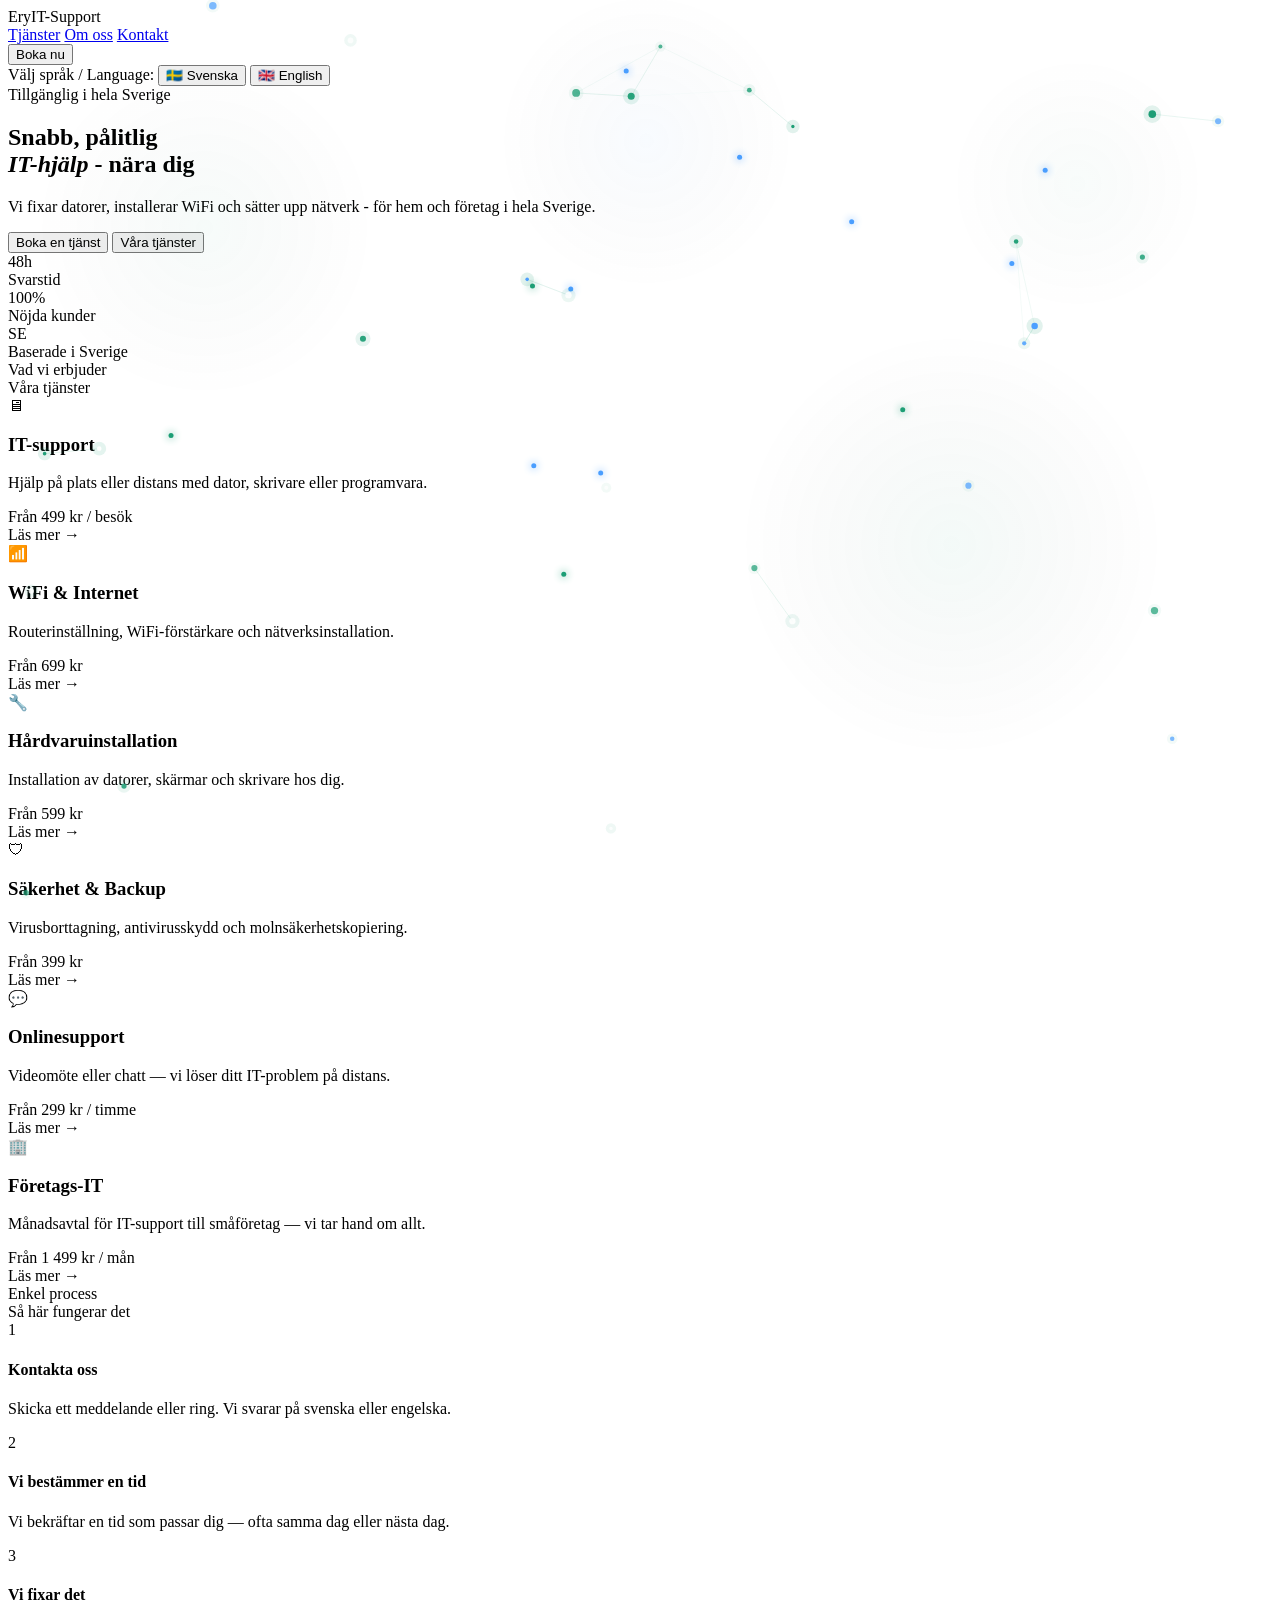
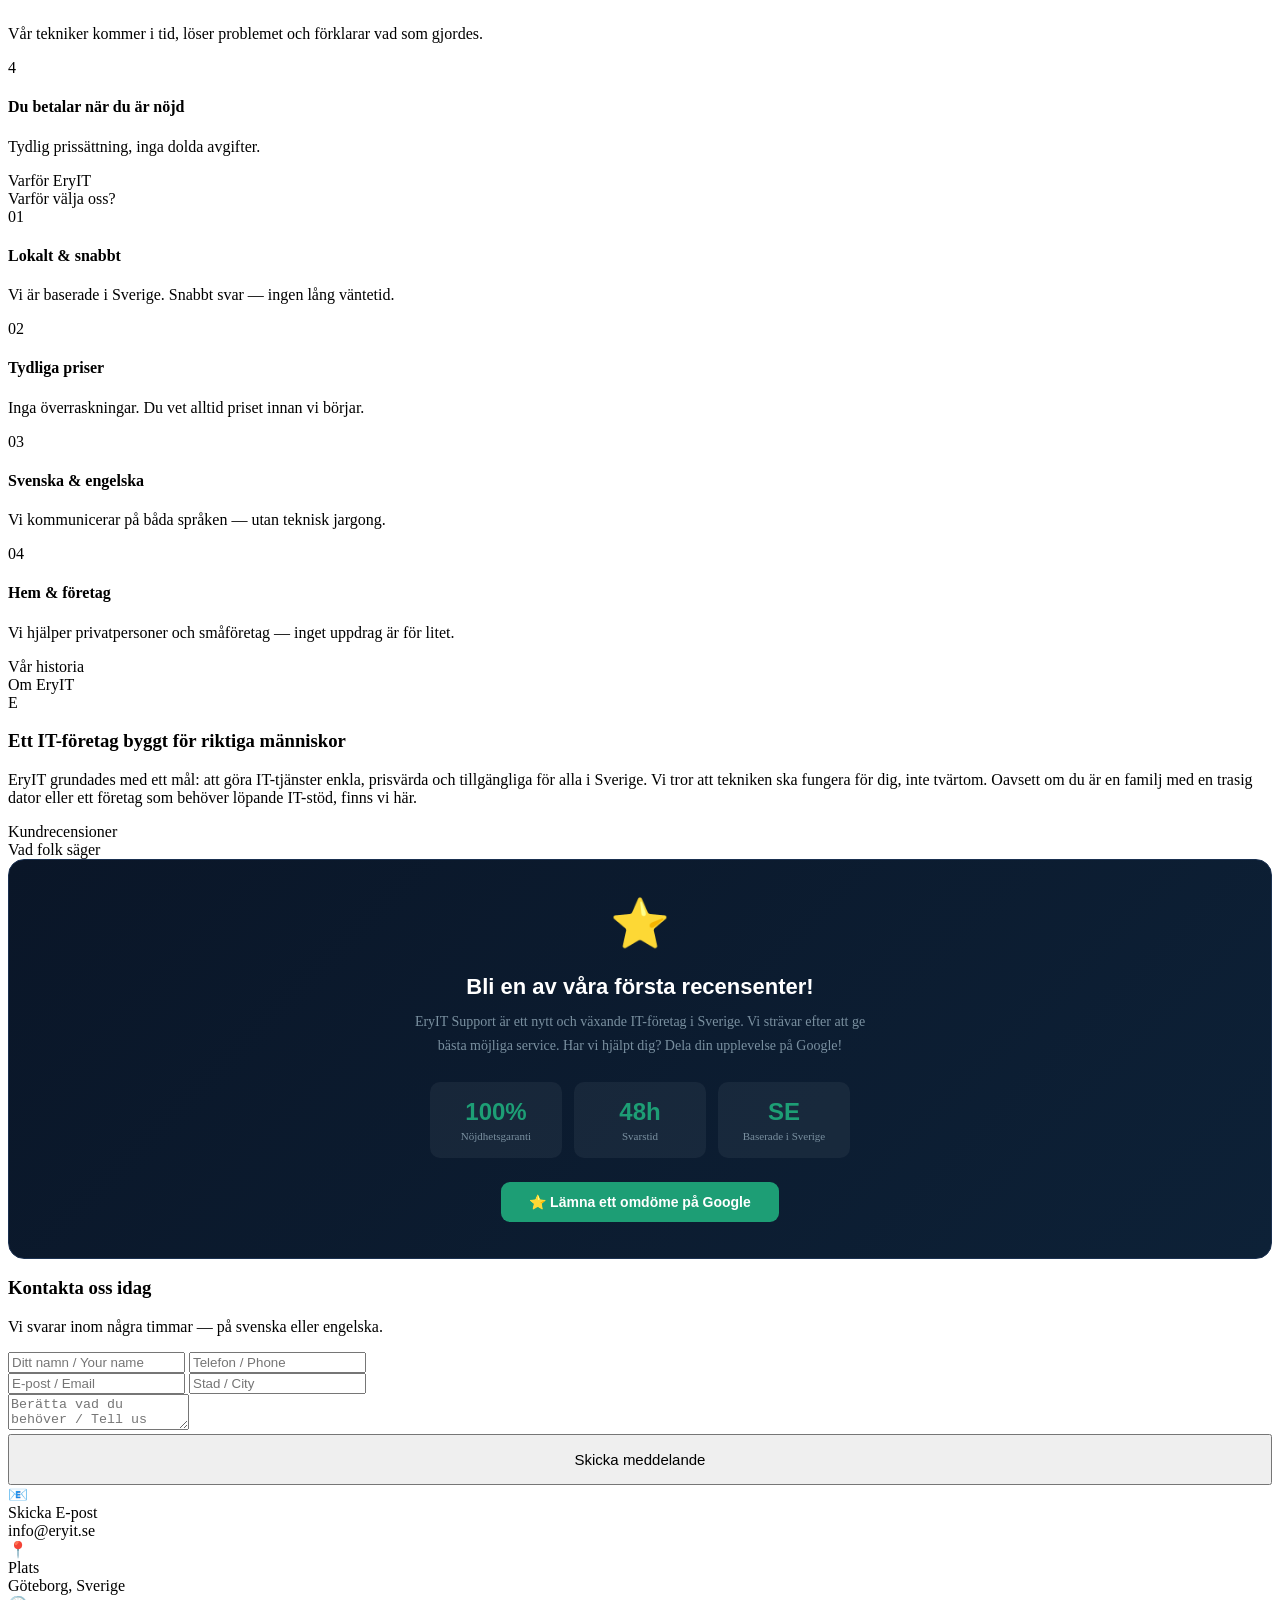
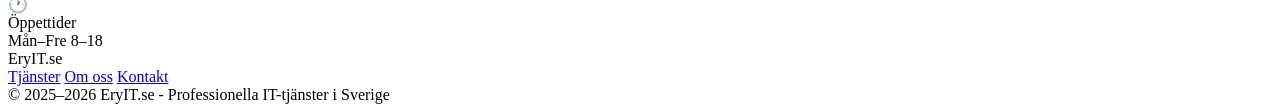
==== commit c68814ec: "Update copyright year to 2025-2026" ====
--- a/layouts/index.html
+++ b/layouts/index.html
@@ -361,7 +361,7 @@
       <a href="#kontakt">Kontakt</a>
     </div>
   </div>
-  <div class="footer-copy">© 2025 EryIT.se - <span class="sv-text">Professionella IT-tjänster i Sverige</span><span class="en-text" style="display:none">Professional IT services in Sweden</span></div>
+  <div class="footer-copy">© 2025–2026 EryIT.se - <span class="sv-text">Professionella IT-tjänster i Sverige</span><span class="en-text" style="display:none">Professional IT services in Sweden</span></div>
 </footer>
 
 <script>
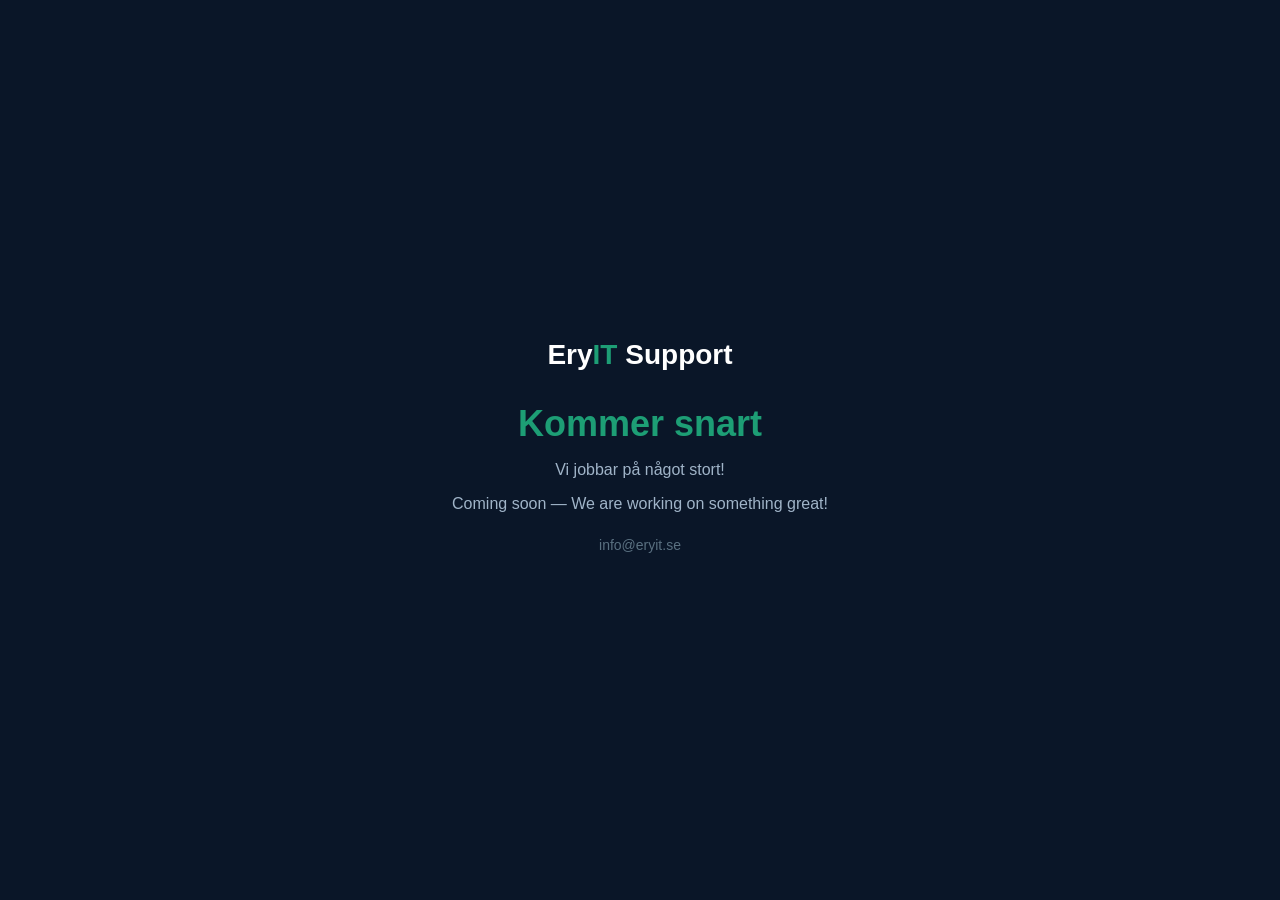
==== commit 5ba68830: "Temporary coming soon page" ====
--- a/layouts/index.html
+++ b/layouts/index.html
@@ -1,764 +1,23 @@
 <!DOCTYPE html>
-<html lang="sv">
+<html>
 <head>
   <meta charset="UTF-8">
-  <meta name="viewport" content="width=device-width, initial-scale=1.0">
-  <title>EryIT - IT-support i Sverige</title>
-  <meta name="description" content="Professionell IT-support, WiFi-installation i Sverige. Snabb och prisvärd hjälp för hem och företag.">
-  <link rel="stylesheet" href="/css/style.css">
+  <title>EryIT Support — Kommer snart / Coming soon</title>
+  <style>
+    body { font-family: Arial, sans-serif; background: #0a1628; color: #fff; display: flex; align-items: center; justify-content: center; min-height: 100vh; text-align: center; margin: 0; }
+    h1 { font-size: 36px; color: #1D9E75; margin-bottom: 16px; }
+    p { font-size: 16px; color: #a0b4c8; margin-bottom: 8px; }
+    .logo { font-size: 28px; font-weight: 900; margin-bottom: 32px; }
+    .logo span { color: #1D9E75; }
+  </style>
 </head>
 <body>
-
-<nav>
-  
-  <div class="logo">
-    <img src="/images/logo.png" alt="EryIT Logo" onerror="this.style.display='none'">
-    <div class="logo-text">Ery<span>IT</span>-Support</div>
+  <div>
+    <div class="logo">Ery<span>IT</span> Support</div>
+    <h1>Kommer snart</h1>
+    <p>Vi jobbar på något stort!</p>
+    <p>Coming soon — We are working on something great!</p>
+    <p style="margin-top:24px;font-size:14px;color:#5a7080;">info@eryit.se</p>
   </div>
-  <div class="nav-links">
-    <a href="#tjanster"><span class="sv-text">Tjänster</span><span class="en-text" style="display:none">Services</span></a>
-    <a href="#om-oss"><span class="sv-text">Om oss</span><span class="en-text" style="display:none">About us</span></a>
-    <a href="#kontakt"><span class="sv-text">Kontakt</span><span class="en-text" style="display:none">Contact</span></a>
-  </div>
-  <button class="nav-cta" onclick="document.getElementById('kontakt').scrollIntoView({behavior:'smooth'})">
-    <span class="sv-text">Boka nu</span><span class="en-text" style="display:none">Book now</span>
-  </button>
-</nav>
-
-<div class="lang-bar">
-  <span>Välj språk / Language:</span>
-  <button class="lang-btn active" onclick="setLang('sv')">🇸🇪 Svenska</button>
-  <button class="lang-btn" onclick="setLang('en')">🇬🇧 English</button>
-</div>
-
-<section class="hero">
-  <div class="hero-grid-bg"></div>
-  <canvas id="heroCanvas" style="position:absolute;top:0;left:0;width:100%;height:100%;pointer-events:none;z-index:0;"></canvas>
-  <div class="hero-content">
-    <div class="hero-badge">
-      <span class="dot"></span>
-      <span class="sv-text">Tillgänglig i hela Sverige</span>
-      <span class="en-text" style="display:none">Available across Sweden</span>
-    </div>
-    <h1>
-      <span class="sv-text">Snabb, pålitlig<br><em>IT-hjälp</em> - nära dig</span>
-      <span class="en-text" style="display:none">Fast, reliable<br><em>IT help</em> - near you</span>
-    </h1>
-    <p class="hero-sub">
-      <span class="sv-text">Vi fixar datorer, installerar WiFi och sätter upp nätverk - för hem och företag i hela Sverige.</span>
-      <span class="en-text" style="display:none">We fix computers, install WiFi and set up networks - for homes and businesses across Sweden.</span>
-    </p>
-    <div class="hero-btns">
-      <button class="btn-g" onclick="document.getElementById('kontakt').scrollIntoView({behavior:'smooth'})">
-        <span class="sv-text">Boka en tjänst</span>
-        <span class="en-text" style="display:none">Book a service</span>
-      </button>
-      <button class="btn-o" onclick="document.getElementById('tjanster').scrollIntoView({behavior:'smooth'})">
-        <span class="sv-text">Våra tjänster</span>
-        <span class="en-text" style="display:none">Our services</span>
-      </button>
-    </div>
-    <div class="stats">
-      <div class="stat">
-        <div class="stat-num">48h</div>
-        <div class="stat-lbl"><span class="sv-text">Svarstid</span><span class="en-text" style="display:none">Response time</span></div>
-      </div>
-      <div class="stat">
-        <div class="stat-num">100%</div>
-        <div class="stat-lbl"><span class="sv-text">Nöjda kunder</span><span class="en-text" style="display:none">Happy customers</span></div>
-      </div>
-      <div class="stat">
-        <div class="stat-num">SE</div>
-        <div class="stat-lbl"><span class="sv-text">Baserade i Sverige</span><span class="en-text" style="display:none">Based in Sweden</span></div>
-      </div>
-    </div>
-  </div>
-</section>
-
-<!-- SERVICES -->
-<section class="sec" id="tjanster">
-  <div class="sec-label"><span class="sv-text">Vad vi erbjuder</span><span class="en-text" style="display:none">What we offer</span></div>
-  <div class="sec-title"><span class="sv-text">Våra tjänster</span><span class="en-text" style="display:none">Our services</span></div>
-  <div class="svc-grid">
-    <div class="svc-card" onclick="openService('it-support')">
-      <div class="svc-ico ic-g">🖥</div>
-      <h3><span class="sv-text">IT-support</span><span class="en-text" style="display:none">IT Support</span></h3>
-      <p><span class="sv-text">Hjälp på plats eller distans med dator, skrivare eller programvara.</span><span class="en-text" style="display:none">On-site or remote help with your computer, printer or software.</span></p>
-      <div class="svc-price"><span class="sv-text">Från 499 kr / besök</span><span class="en-text" style="display:none">From 499 kr / visit</span></div>
-      <div class="svc-more"><span class="sv-text">Läs mer →</span><span class="en-text" style="display:none">Read more →</span></div>
-    </div>
-    <div class="svc-card" onclick="openService('wifi')">
-      <div class="svc-ico ic-b">📶</div>
-      <h3>WiFi & Internet</h3>
-      <p><span class="sv-text">Routerinställning, WiFi-förstärkare och nätverksinstallation.</span><span class="en-text" style="display:none">Router setup, WiFi boosters and network installation.</span></p>
-      <div class="svc-price"><span class="sv-text">Från 699 kr</span><span class="en-text" style="display:none">From 699 kr</span></div>
-      <div class="svc-more"><span class="sv-text">Läs mer →</span><span class="en-text" style="display:none">Read more →</span></div>
-    </div>
-    <div class="svc-card" onclick="openService('hardware')">
-      <div class="svc-ico ic-a">🔧</div>
-      <h3><span class="sv-text">Hårdvaruinstallation</span><span class="en-text" style="display:none">Hardware Installation</span></h3>
-      <p><span class="sv-text">Installation av datorer, skärmar och skrivare hos dig.</span><span class="en-text" style="display:none">Installation of computers, screens and printers at your location.</span></p>
-      <div class="svc-price"><span class="sv-text">Från 599 kr</span><span class="en-text" style="display:none">From 599 kr</span></div>
-      <div class="svc-more"><span class="sv-text">Läs mer →</span><span class="en-text" style="display:none">Read more →</span></div>
-    </div>
-    <div class="svc-card" onclick="openService('security')">
-      <div class="svc-ico ic-p">🛡</div>
-      <h3><span class="sv-text">Säkerhet & Backup</span><span class="en-text" style="display:none">Security & Backup</span></h3>
-      <p><span class="sv-text">Virusborttagning, antivirusskydd och molnsäkerhetskopiering.</span><span class="en-text" style="display:none">Virus removal, antivirus protection and cloud backup.</span></p>
-      <div class="svc-price"><span class="sv-text">Från 399 kr</span><span class="en-text" style="display:none">From 399 kr</span></div>
-      <div class="svc-more"><span class="sv-text">Läs mer →</span><span class="en-text" style="display:none">Read more →</span></div>
-    </div>
-    <div class="svc-card" onclick="openService('remote')">
-      <div class="svc-ico ic-t">💬</div>
-      <h3><span class="sv-text">Onlinesupport</span><span class="en-text" style="display:none">Remote Support</span></h3>
-      <p><span class="sv-text">Videomöte eller chatt — vi löser ditt IT-problem på distans.</span><span class="en-text" style="display:none">Video call or chat — we solve your IT problem remotely.</span></p>
-      <div class="svc-price"><span class="sv-text">Från 299 kr / timme</span><span class="en-text" style="display:none">From 299 kr / hour</span></div>
-      <div class="svc-more"><span class="sv-text">Läs mer →</span><span class="en-text" style="display:none">Read more →</span></div>
-    </div>
-    <div class="svc-card" onclick="openService('business')">
-      <div class="svc-ico ic-r">🏢</div>
-      <h3><span class="sv-text">Företags-IT</span><span class="en-text" style="display:none">Business IT</span></h3>
-      <p><span class="sv-text">Månadsavtal för IT-support till småföretag — vi tar hand om allt.</span><span class="en-text" style="display:none">Monthly IT support for small businesses — we handle everything.</span></p>
-      <div class="svc-price"><span class="sv-text">Från 1 499 kr / mån</span><span class="en-text" style="display:none">From 1 499 kr / month</span></div>
-      <div class="svc-more"><span class="sv-text">Läs mer →</span><span class="en-text" style="display:none">Read more →</span></div>
-    </div>
-  </div>
-</section>
-
-<!-- SERVICE DETAIL MODAL -->
-<div id="serviceModal" style="display:none;position:fixed;top:0;left:0;width:100%;height:100%;background:rgba(0,0,0,0.8);z-index:500;align-items:center;justify-content:center;padding:20px;">
-  <div style="background:#0d2137;border:1px solid #1a3050;border-radius:16px;width:100%;max-width:600px;max-height:90vh;overflow-y:auto;">
-    <div style="display:flex;align-items:center;justify-content:space-between;padding:20px 24px;border-bottom:1px solid #1a3050;">
-      <div style="display:flex;align-items:center;gap:12px;">
-        <div id="svcModalIcon" style="width:44px;height:44px;border-radius:10px;display:flex;align-items:center;justify-content:center;font-size:22px;"></div>
-        <div>
-          <div id="svcModalTitle" style="font-family:Arial,sans-serif;font-size:20px;font-weight:900;color:#fff;"></div>
-          <div id="svcModalPrice" style="font-size:13px;color:#1D9E75;font-weight:bold;margin-top:2px;"></div>
-        </div>
-      </div>
-      <button onclick="closeService()" style="background:transparent;border:none;color:#7a90a0;font-size:24px;cursor:pointer;">✕</button>
-    </div>
-    <div style="padding:24px;">
-      <div id="svcModalDesc" style="font-size:14px;color:#a0b4c8;line-height:1.8;margin-bottom:20px;"></div>
-      <div id="svcModalIncludes" style="margin-bottom:20px;"></div>
-      <div id="svcModalSuitable" style="background:rgba(29,158,117,0.08);border:1px solid rgba(29,158,117,0.2);border-radius:10px;padding:16px;margin-bottom:20px;"></div>
-      <div id="svcModalPricing" style="background:rgba(255,255,255,0.04);border-radius:10px;padding:16px;margin-bottom:20px;"></div>
-      <button onclick="closeService();document.getElementById('kontakt').scrollIntoView({behavior:'smooth'});" style="width:100%;padding:14px;background:#1D9E75;color:#fff;border:none;border-radius:9px;font-size:15px;font-weight:bold;font-family:Arial,sans-serif;cursor:pointer;">
-        <span class="sv-text">Boka denna tjänst</span><span class="en-text" style="display:none">Book this service</span>
-      </button>
-    </div>
-  </div>
-</div>
-
-<!-- HOW IT WORKS -->
-<section class="sec">
-  <div class="sec-label"><span class="sv-text">Enkel process</span><span class="en-text" style="display:none">Simple process</span></div>
-  <div class="sec-title"><span class="sv-text">Så här fungerar det</span><span class="en-text" style="display:none">How it works</span></div>
-  <div class="steps">
-    <div class="step">
-      <div class="step-num">1</div>
-      <div>
-        <h4><span class="sv-text">Kontakta oss</span><span class="en-text" style="display:none">Contact us</span></h4>
-        <p><span class="sv-text">Skicka ett meddelande eller ring. Vi svarar på svenska eller engelska.</span><span class="en-text" style="display:none">Send a message or call. We reply in Swedish or English.</span></p>
-      </div>
-    </div>
-    <div class="step">
-      <div class="step-num">2</div>
-      <div>
-        <h4><span class="sv-text">Vi bestämmer en tid</span><span class="en-text" style="display:none">We agree on a time</span></h4>
-        <p><span class="sv-text">Vi bekräftar en tid som passar dig — ofta samma dag eller nästa dag.</span><span class="en-text" style="display:none">We confirm a time that suits you — often same day or next day.</span></p>
-      </div>
-    </div>
-    <div class="step">
-      <div class="step-num">3</div>
-      <div>
-        <h4><span class="sv-text">Vi fixar det</span><span class="en-text" style="display:none">We fix it</span></h4>
-        <p><span class="sv-text">Vår tekniker kommer i tid, löser problemet och förklarar vad som gjordes.</span><span class="en-text" style="display:none">Our technician arrives on time, solves the problem and explains what was done.</span></p>
-      </div>
-    </div>
-    <div class="step">
-      <div class="step-num">4</div>
-      <div>
-        <h4><span class="sv-text">Du betalar när du är nöjd</span><span class="en-text" style="display:none">Pay only when satisfied</span></h4>
-        <p><span class="sv-text">Tydlig prissättning, inga dolda avgifter.</span><span class="en-text" style="display:none">Clear pricing, no hidden fees.</span></p>
-      </div>
-    </div>
-  </div>
-</section>
-
-<!-- WHY US -->
-<section class="sec">
-  <div class="sec-label"><span class="sv-text">Varför EryIT</span><span class="en-text" style="display:none">Why EryIT</span></div>
-  <div class="sec-title"><span class="sv-text">Varför välja oss?</span><span class="en-text" style="display:none">Why choose us?</span></div>
-  <div class="why-grid">
-    <div class="why-card">
-      <div class="why-num">01</div>
-      <h4><span class="sv-text">Lokalt & snabbt</span><span class="en-text" style="display:none">Local & fast</span></h4>
-      <p><span class="sv-text">Vi är baserade i Sverige. Snabbt svar — ingen lång väntetid.</span><span class="en-text" style="display:none">Based in Sweden. Fast response — no long waiting time.</span></p>
-    </div>
-    <div class="why-card">
-      <div class="why-num">02</div>
-      <h4><span class="sv-text">Tydliga priser</span><span class="en-text" style="display:none">Clear pricing</span></h4>
-      <p><span class="sv-text">Inga överraskningar. Du vet alltid priset innan vi börjar.</span><span class="en-text" style="display:none">No surprises. You always know the price before we start.</span></p>
-    </div>
-    <div class="why-card">
-      <div class="why-num">03</div>
-      <h4><span class="sv-text">Svenska & engelska</span><span class="en-text" style="display:none">Swedish & English</span></h4>
-      <p><span class="sv-text">Vi kommunicerar på båda språken — utan teknisk jargong.</span><span class="en-text" style="display:none">We communicate in both languages — no tech jargon.</span></p>
-    </div>
-    <div class="why-card">
-      <div class="why-num">04</div>
-      <h4><span class="sv-text">Hem & företag</span><span class="en-text" style="display:none">Homes & businesses</span></h4>
-      <p><span class="sv-text">Vi hjälper privatpersoner och småföretag — inget uppdrag är för litet.</span><span class="en-text" style="display:none">We help private people and small businesses — no job too small.</span></p>
-    </div>
-  </div>
-</section>
-
-<!-- ABOUT -->
-<section class="sec" id="om-oss">
-  <div class="sec-label"><span class="sv-text">Vår historia</span><span class="en-text" style="display:none">Our story</span></div>
-  <div class="sec-title"><span class="sv-text">Om EryIT</span><span class="en-text" style="display:none">About EryIT</span></div>
-  <div class="about-box">
-    <div class="about-avatar">E</div>
-    <div>
-      <h3><span class="sv-text">Ett IT-företag byggt för riktiga människor</span><span class="en-text" style="display:none">An IT company built for real people</span></h3>
-      <p><span class="sv-text">EryIT grundades med ett mål: att göra IT-tjänster enkla, prisvärda och tillgängliga för alla i Sverige. Vi tror att tekniken ska fungera för dig, inte tvärtom. Oavsett om du är en familj med en trasig dator eller ett företag som behöver löpande IT-stöd, finns vi här.</span><span class="en-text" style="display:none">EryIT was founded with one goal: to make IT services simple, affordable and accessible for everyone in Sweden. We believe technology should work for you, not the other way around. Whether you are a family with a broken computer or a business needing ongoing IT support, we are here.</span></p>
-    </div>
-  </div>
-</section>
-
-<!-- REVIEWS -->
-<section class="sec">
-  <div class="sec-label"><span class="sv-text">Kundrecensioner</span><span class="en-text" style="display:none">Customer reviews</span></div>
-  <div class="sec-title"><span class="sv-text">Vad folk säger</span><span class="en-text" style="display:none">What people say</span></div>
-  <div style="background:linear-gradient(135deg,#0a1628,#0d2137);border:1px solid #1a3050;border-radius:16px;padding:36px 32px;text-align:center;">
-    <div style="font-size:48px;margin-bottom:16px;">⭐</div>
-    <h3 style="font-family:Arial,sans-serif;font-size:22px;font-weight:900;color:#fff;margin-bottom:10px;">
-      <span class="sv-text">Bli en av våra första recensenter!</span>
-      <span class="en-text" style="display:none">Be one of our first reviewers!</span>
-    </h3>
-    <p style="font-size:14px;color:#7a90a0;max-width:460px;margin:0 auto 24px;line-height:1.7;">
-      <span class="sv-text">EryIT Support är ett nytt och växande IT-företag i Sverige. Vi strävar efter att ge bästa möjliga service. Har vi hjälpt dig? Dela din upplevelse på Google!</span>
-      <span class="en-text" style="display:none">EryIT Support is a new and growing IT company in Sweden. We strive to give the best possible service. Have we helped you? Share your experience on Google!</span>
-    </p>
-    <div style="display:grid;grid-template-columns:repeat(3,1fr);gap:12px;max-width:420px;margin:0 auto 24px;">
-      <div style="background:rgba(255,255,255,0.05);border-radius:10px;padding:16px 10px;text-align:center;">
-        <div style="font-size:24px;font-weight:900;color:#1D9E75;font-family:Arial,sans-serif;">100%</div>
-        <div style="font-size:11px;color:#7a90a0;margin-top:4px;"><span class="sv-text">Nöjdhetsgaranti</span><span class="en-text" style="display:none">Satisfaction guarantee</span></div>
-      </div>
-      <div style="background:rgba(255,255,255,0.05);border-radius:10px;padding:16px 10px;text-align:center;">
-        <div style="font-size:24px;font-weight:900;color:#1D9E75;font-family:Arial,sans-serif;">48h</div>
-        <div style="font-size:11px;color:#7a90a0;margin-top:4px;"><span class="sv-text">Svarstid</span><span class="en-text" style="display:none">Response time</span></div>
-      </div>
-      <div style="background:rgba(255,255,255,0.05);border-radius:10px;padding:16px 10px;text-align:center;">
-        <div style="font-size:24px;font-weight:900;color:#1D9E75;font-family:Arial,sans-serif;">SE</div>
-        <div style="font-size:11px;color:#7a90a0;margin-top:4px;"><span class="sv-text">Baserade i Sverige</span><span class="en-text" style="display:none">Based in Sweden</span></div>
-      </div>
-    </div>
-    <a href="https://g.page/r/review" target="_blank" style="display:inline-block;padding:12px 28px;background:#1D9E75;color:#fff;border-radius:9px;font-size:14px;font-weight:bold;font-family:Arial,sans-serif;text-decoration:none;">
-      <span class="sv-text">⭐ Lämna ett omdöme på Google</span>
-      <span class="en-text" style="display:none">⭐ Leave a Google review</span>
-    </a>
-  </div>
-</section>
-
-<!-- CONTACT -->
-<section class="sec" id="kontakt">
-  <div class="contact-wrap">
-    <h3><span class="sv-text">Kontakta oss idag</span><span class="en-text" style="display:none">Contact us today</span></h3>
-    <p><span class="sv-text">Vi svarar inom några timmar — på svenska eller engelska.</span><span class="en-text" style="display:none">We reply within a few hours — in Swedish or English.</span></p>
-
-    <form id="contactForm" action="https://api.web3forms.com/submit" method="POST">
-      <input type="hidden" name="access_key" value="95b2035d-2b3d-4a3e-9de4-f92607ab8d2d">
-      <input type="hidden" name="from_name" value="EryIT Support Website">
-      <input type="hidden" id="formSubject" name="subject" value="">
-      <input type="hidden" id="formTicket" name="ticket_number" value="">
-      <input type="hidden" id="formLang" name="language" value="sv">
-      <div class="form-row">
-        <input type="text" name="name" id="fieldName" placeholder="Ditt namn / Your name" required />
-        <input type="text" name="phone" placeholder="Telefon / Phone" required />
-      </div>
-      <div class="form-row">
-        <input type="email" name="email" id="fieldEmail" placeholder="E-post / Email" required />
-        <input type="text" name="city" placeholder="Stad / City" />
-      </div>
-      <div class="form-full">
-        <textarea name="message" placeholder="Berätta vad du behöver / Tell us what you need..." required></textarea>
-      </div>
-      <div id="formProgress" style="display:none;margin-bottom:12px;">
-        <div style="background:rgba(255,255,255,0.1);border-radius:20px;height:6px;overflow:hidden;">
-          <div id="progressBar" style="height:100%;width:0%;background:#1D9E75;border-radius:20px;transition:width 0.3s;"></div>
-        </div>
-        <div style="font-size:12px;color:#4ECFA0;margin-top:6px;text-align:center;">
-          <span class="sv-text">Skickar ditt ärende...</span>
-          <span class="en-text" style="display:none">Submitting your ticket...</span>
-        </div>
-      </div>
-      <div id="formSuccess" style="display:none;background:rgba(29,158,117,0.15);border:1px solid rgba(29,158,117,0.3);border-radius:10px;padding:20px;text-align:center;margin-bottom:12px;">
-        <div style="font-size:28px;margin-bottom:10px;">✅</div>
-        <div id="successMsg" style="color:#4ECFA0;font-weight:bold;font-size:15px;margin-bottom:8px;"></div>
-        <div id="ticketDisplay" style="background:rgba(29,158,117,0.2);border-radius:8px;padding:10px 16px;display:inline-block;margin-top:4px;">
-          <div style="font-size:11px;color:#4ECFA0;margin-bottom:4px;" id="ticketLabel"></div>
-          <div id="ticketNumber" style="font-family:monospace;font-size:22px;font-weight:900;color:#fff;letter-spacing:2px;"></div>
-        </div>
-        <div id="successSub" style="font-size:13px;color:#7a90a0;margin-top:12px;line-height:1.6;"></div>
-      </div>
-      <div id="formError" style="display:none;background:rgba(255,80,80,0.1);border:1px solid rgba(255,80,80,0.3);border-radius:10px;padding:16px;text-align:center;margin-bottom:12px;">
-        <div style="color:#ff6b6b;font-size:14px;">
-          <span class="sv-text">Något gick fel. Försök igen eller maila oss på info@eryit.se</span>
-          <span class="en-text" style="display:none">Something went wrong. Please try again or email us at info@eryit.se</span>
-        </div>
-      </div>
-      <button type="submit" id="submitBtn" class="btn-g" style="width:100%;padding:15px;font-size:15px;">
-        <span class="sv-text">Skicka meddelande</span>
-        <span class="en-text" style="display:none">Send message</span>
-      </button>
-    </form>
-
-    <div class="contact-info">
-  <div class="cinfo">
-    <div class="cinfo-ico">📧</div>
-    <div class="cinfo-lbl">
-      <span class="sv-text">Skicka E-post</span>
-      <span class="en-text" style="display:none">Send Email</span>
-    </div>
-    <div class="cinfo-val">info@eryit.se</div>
-  </div>
-  <div class="cinfo">
-    <div class="cinfo-ico">📍</div>
-    <div class="cinfo-lbl">
-      <span class="sv-text">Plats</span>
-      <span class="en-text" style="display:none">Location</span>
-    </div>
-    <div class="cinfo-val">
-      <span class="sv-text">Göteborg, Sverige</span>
-      <span class="en-text" style="display:none">Gothenburg, Sweden</span>
-    </div>
-  </div>
-  <div class="cinfo">
-    <div class="cinfo-ico">🕐</div>
-    <div class="cinfo-lbl">
-      <span class="sv-text">Öppettider</span>
-      <span class="en-text" style="display:none">Hours</span>
-    </div>
-    <div class="cinfo-val">
-      <span class="sv-text">Mån–Fre 8–18</span>
-      <span class="en-text" style="display:none">Mon–Fri 8–18</span>
-    </div>
-  </div>
-</div>
-</section>
-
-<footer>
-  <div class="footer-top">
-    <div class="footer-logo">
-      <img src="/images/logo.png" alt="EryIT Logo" onerror="this.style.display='none'">
-      <div class="footer-logo-text">Ery<span>IT</span>.se</div>
-    </div>
-    <div class="footer-links">
-      <a href="#tjanster"><span class="sv-text">Tjänster</span><span class="en-text" style="display:none">Services</span></a>
-      <a href="#om-oss"><span class="sv-text">Om oss</span><span class="en-text" style="display:none">About</span></a>
-      <a href="#kontakt">Kontakt</a>
-    </div>
-  </div>
-  <div class="footer-copy">© 2025–2026 EryIT.se - <span class="sv-text">Professionella IT-tjänster i Sverige</span><span class="en-text" style="display:none">Professional IT services in Sweden</span></div>
-</footer>
-
-<script>
-// ==================
-// SUPABASE CONFIG
-// ==================
-var SUPA_URL = 'https://ccpaibkxslcrrbywupuy.supabase.co/rest/v1/tickets';
-var SUPA_KEY = 'sb_publishable_y6urOlo0Tv9qGz6dOnC7lQ_OFwPVMYF';
-var SUPA_HEADERS = {
-  'apikey': SUPA_KEY,
-  'Authorization': 'Bearer ' + SUPA_KEY,
-  'Content-Type': 'application/json',
-  'Prefer': 'return=minimal'
-};
-
-async function generateTicket() {
-  try {
-    var response = await fetch(SUPA_URL + '?select=id', {
-      headers: {'apikey': SUPA_KEY, 'Authorization': 'Bearer ' + SUPA_KEY}
-    });
-    var data = await response.json();
-    var num = (Array.isArray(data) ? data.length : 0) + 1;
-    return '#EryIT-' + String(num).padStart(6, '0');
-  } catch(e) {
-    return '#EryIT-' + Date.now().toString().slice(-6);
-  }
-}
-
-async function saveTicketToAdmin(ticketNum, name, phone, email, city, message, lang) {
-  try {
-    await fetch(SUPA_URL, {
-      method: 'POST',
-      headers: SUPA_HEADERS,
-      body: JSON.stringify({
-        ticket_num: ticketNum,
-        name: name,
-        phone: phone,
-        email: email,
-        city: city,
-        message: message,
-        priority: 'normal',
-        status: 'new',
-        assigned: '',
-        lang: lang,
-        source: 'website',
-        created_by: 'Website',
-        notes: '',
-        date: new Date().toLocaleDateString('sv-SE')
-      })
-    });
-  } catch(e) {
-    console.error('Supabase save error:', e);
-  }
-}
-
-function getCurrentLang() {
-  var btn = document.querySelector('.lang-btn.active');
-  if (btn && btn.textContent.indexOf('English') !== -1) return 'en';
-  return 'sv';
-}
-
-document.getElementById('contactForm').addEventListener('submit', async function(e) {
-  e.preventDefault();
-  var lang = getCurrentLang();
-  var ticket = await generateTicket();
-  var name = document.getElementById('fieldName').value;
-  var email = document.getElementById('fieldEmail').value;
-  var phone = document.querySelector('[name="phone"]').value;
-  var city = document.querySelector('[name="city"]').value;
-  var message = document.querySelector('[name="message"]').value;
-
-  document.getElementById('formTicket').value = ticket;
-  document.getElementById('formLang').value = lang;
-
-  if (lang === 'sv') {
-    document.getElementById('formSubject').value = 'Nytt ärende ' + ticket + ' — ' + name + ' | EryIT Support';
-  } else {
-    document.getElementById('formSubject').value = 'New ticket ' + ticket + ' — ' + name + ' | EryIT Support';
-  }
-
-  var btn = document.getElementById('submitBtn');
-  var progress = document.getElementById('formProgress');
-  var progressBar = document.getElementById('progressBar');
-  var success = document.getElementById('formSuccess');
-  var error = document.getElementById('formError');
-
-  success.style.display = 'none';
-  error.style.display = 'none';
-  progress.style.display = 'block';
-  btn.disabled = true;
-  btn.style.opacity = '0.6';
-
-  var width = 0;
-  var interval = setInterval(function() {
-    if (width < 90) { width += 12; progressBar.style.width = width + '%'; }
-  }, 150);
-
-  try {
-    await saveTicketToAdmin(ticket, name, phone, email, city, message, lang);
-    var formData = new FormData(document.getElementById('contactForm'));
-    var w3response = await fetch('https://api.web3forms.com/submit', {method:'POST', body:formData});
-    var data = await w3response.json();
-    clearInterval(interval);
-    progressBar.style.width = '100%';
-    setTimeout(function() {
-      progress.style.display = 'none';
-      if (data.success) {
-        document.getElementById('ticketNumber').textContent = ticket;
-        if (lang === 'sv') {
-          document.getElementById('successMsg').textContent = 'Tack ' + name + '! Ditt ärende har skapats.';
-          document.getElementById('ticketLabel').textContent = 'Ditt ärendenummer';
-          document.getElementById('successSub').innerHTML = 'Vi svarar inom 48 timmar på <strong style="color:#4ECFA0">' + email + '</strong><br>Spara ditt ärendenummer för framtida kontakt.';
-        } else {
-          document.getElementById('successMsg').textContent = 'Thank you ' + name + '! Your ticket has been created.';
-          document.getElementById('ticketLabel').textContent = 'Your ticket number';
-          document.getElementById('successSub').innerHTML = 'We will reply within 48 hours to <strong style="color:#4ECFA0">' + email + '</strong><br>Please save your ticket number for future reference.';
-        }
-        success.style.display = 'block';
-        document.getElementById('contactForm').reset();
-        var confirmData = new FormData();
-        confirmData.append('access_key', '95b2035d-2b3d-4a3e-9de4-f92607ab8d2d');
-        confirmData.append('from_name', 'EryIT Support');
-        confirmData.append('email', email);
-        if (lang === 'sv') {
-          confirmData.append('subject', 'EryIT Support — Ärende ' + ticket + ' bekräftat');
-          confirmData.append('message', 'Hej ' + name + ',\n\nTack för att du kontaktade EryIT Support!\n\nDitt ärende: ' + ticket + '\n\nVi svarar inom 48 timmar.\n\ninfo@eryit.se\n\nMed vänliga hälsningar,\nEryIT Support\nwww.eryit.se');
-        } else {
-          confirmData.append('subject', 'EryIT Support — Ticket ' + ticket + ' confirmed');
-          confirmData.append('message', 'Hello ' + name + ',\n\nThank you for contacting EryIT Support!\n\nYour ticket: ' + ticket + '\n\nWe will reply within 48 hours.\n\ninfo@eryit.se\n\nBest regards,\nEryIT Support\nwww.eryit.se');
-        }
-        fetch('https://api.web3forms.com/submit', {method:'POST', body:confirmData});
-      } else {
-        error.style.display = 'block';
-      }
-      btn.disabled = false;
-      btn.style.opacity = '1';
-    }, 400);
-  } catch(err) {
-    clearInterval(interval);
-    progress.style.display = 'none';
-    error.style.display = 'block';
-    btn.disabled = false;
-    btn.style.opacity = '1';
-  }
-});
-
-// ==================
-// SERVICE MODALS
-// ==================
-var SERVICES = {
-  'it-support': {
-    icon: '🖥', iconBg: '#E1F5EE',
-    sv: {
-      title: 'IT-support',
-      price: 'Från 499 kr / besök',
-      desc: 'Vi erbjuder professionell IT-support för både privatpersoner och företag i Sverige. Oavsett om du har problem med din dator, laptop, skrivare eller programvara — vi hjälper dig snabbt och effektivt, antingen på plats hos dig eller via distans.',
-      includes: ['Felsökning av dator och laptop (Windows & Mac)', 'Installation och uppdatering av program', 'Skrivare och kringutrustning', 'Microsoft 365 — installation och support', 'Active Directory och användarkonton', 'Nätverksproblem och internetanslutning', 'Rensning av långsam dator', 'Windows installation och återställning'],
-      suitable: 'Passar för: Privatpersoner, hemmakontor och småföretag som behöver snabb och pålitlig IT-hjälp utan långa väntetider.',
-      pricing: ['499 kr — Basbesök (upp till 1 timme)', '299 kr/timme — Extra tid på plats', '199 kr/timme — Distanssupport via video']
-    },
-    en: {
-      title: 'IT Support',
-      price: 'From 499 kr / visit',
-      desc: 'We offer professional IT support for both private individuals and businesses in Sweden. Whether you have problems with your computer, laptop, printer or software — we help you quickly and efficiently, either on-site or remotely.',
-      includes: ['Computer and laptop troubleshooting (Windows & Mac)', 'Software installation and updates', 'Printers and peripherals', 'Microsoft 365 — installation and support', 'Active Directory and user accounts', 'Network problems and internet connection', 'Slow computer cleanup', 'Windows installation and restore'],
-      suitable: 'Suitable for: Private individuals, home offices and small businesses that need fast and reliable IT help without long waiting times.',
-      pricing: ['499 kr — Base visit (up to 1 hour)', '299 kr/hour — Extra time on-site', '199 kr/hour — Remote support via video']
-    }
-  },
-  'wifi': {
-    icon: '📶', iconBg: '#E6F1FB',
-    sv: {
-      title: 'WiFi & Internet',
-      price: 'Från 699 kr',
-      desc: 'Har du problem med ditt WiFi eller vill du sätta upp ett nytt nätverk hemma eller på kontoret? Vi hjälper dig med allt från routerinställning till komplett nätverksinstallation — snabbt och professionellt.',
-      includes: ['Installation och konfiguration av router', 'WiFi-förstärkare och mesh-nätverk', 'Kabeldragning (nätverkskablar)', 'Säkra nätverksinställningar och lösenord', 'Felsökning av långsam internetanslutning', 'Separata gästnätverk', 'VPN-inställningar', 'Nätverksinstallation för kontor'],
-      suitable: 'Passar för: Hem, lägenheter, kontor och företag som vill ha stabil och snabb internetuppkoppling överallt.',
-      pricing: ['699 kr — Standard WiFi-installation', '999 kr — Kontorsnätverk (upp till 5 enheter)', '199 kr/timme — Extra tid och support']
-    },
-    en: {
-      title: 'WiFi & Internet',
-      price: 'From 699 kr',
-      desc: 'Having problems with your WiFi or want to set up a new network at home or in the office? We help you with everything from router setup to complete network installation — quickly and professionally.',
-      includes: ['Router installation and configuration', 'WiFi boosters and mesh networks', 'Cable installation (network cables)', 'Secure network settings and passwords', 'Slow internet connection troubleshooting', 'Separate guest networks', 'VPN settings', 'Office network installation'],
-      suitable: 'Suitable for: Homes, apartments, offices and businesses that want stable and fast internet everywhere.',
-      pricing: ['699 kr — Standard WiFi installation', '999 kr — Office network (up to 5 devices)', '199 kr/hour — Extra time and support']
-    }
-  },
-  'hardware': {
-    icon: '🔧', iconBg: '#FAEEDA',
-    sv: {
-      title: 'Hårdvaruinstallation',
-      price: 'Från 599 kr',
-      desc: 'Vi installerar och driftsätter din IT-utrustning — datorer, skärmar, skrivare och mer. Vi ser till att allt fungerar från dag ett och att du känner dig trygg med din nya utrustning.',
-      includes: ['Installation av ny dator eller laptop', 'Skärmar och dockningsstationer', 'Skrivare och multifunktionsmaskiner', 'Externa hårddiskar och USB-enheter', 'Tangentbord, möss och webbkameror', 'Överföring av data från gammal till ny dator', 'Installation av operativsystem', 'Datorupgradering (RAM, SSD)'],
-      suitable: 'Passar för: Privatpersoner som köpt ny utrustning och företag som behöver sätta upp arbetsplatser snabbt och korrekt.',
-      pricing: ['599 kr — Standard installation (1 enhet)', '299 kr — Varje extra enhet', '499 kr — Dataöverföring från gammal dator']
-    },
-    en: {
-      title: 'Hardware Installation',
-      price: 'From 599 kr',
-      desc: 'We install and set up your IT equipment — computers, screens, printers and more. We make sure everything works from day one and that you feel comfortable with your new equipment.',
-      includes: ['New computer or laptop installation', 'Monitors and docking stations', 'Printers and multifunction machines', 'External hard drives and USB devices', 'Keyboards, mice and webcams', 'Data transfer from old to new computer', 'Operating system installation', 'Computer upgrades (RAM, SSD)'],
-      suitable: 'Suitable for: Private individuals who have bought new equipment and companies that need to set up workstations quickly and correctly.',
-      pricing: ['599 kr — Standard installation (1 device)', '299 kr — Each additional device', '499 kr — Data transfer from old computer']
-    }
-  },
-  'security': {
-    icon: '🛡', iconBg: '#FBEAF0',
-    sv: {
-      title: 'Säkerhet & Backup',
-      price: 'Från 399 kr',
-      desc: 'Din digitala säkerhet är viktig. Vi skyddar din dator och dina filer mot virus, hackers och dataförlust. Med rätt backup-lösning kan du alltid återställa dina viktiga dokument och bilder.',
-      includes: ['Virusborttagning och skadlig programvara', 'Installation av antivirusprogram', 'Windows Defender-optimering', 'Molnbackup (OneDrive, Google Drive)', 'Lokal backup till extern hårddisk', 'Säkra lösenord och lösenordshanterare', 'Uppdatering av Windows och program', 'Råd om säker internetanvändning'],
-      suitable: 'Passar för: Alla som vill skydda sin dator och sina filer — särskilt viktigt för företag och de som har känslig information.',
-      pricing: ['399 kr — Säkerhetskontroll och antivirusinstallation', '599 kr — Komplett säkerhetspaket', '199 kr/mån — Löpande säkerhetsövervakning']
-    },
-    en: {
-      title: 'Security & Backup',
-      price: 'From 399 kr',
-      desc: 'Your digital security is important. We protect your computer and files against viruses, hackers and data loss. With the right backup solution you can always restore your important documents and photos.',
-      includes: ['Virus and malware removal', 'Antivirus software installation', 'Windows Defender optimization', 'Cloud backup (OneDrive, Google Drive)', 'Local backup to external hard drive', 'Secure passwords and password manager', 'Windows and software updates', 'Advice on safe internet use'],
-      suitable: 'Suitable for: Everyone who wants to protect their computer and files — especially important for businesses and those with sensitive information.',
-      pricing: ['399 kr — Security check and antivirus installation', '599 kr — Complete security package', '199 kr/month — Ongoing security monitoring']
-    }
-  },
-  'remote': {
-    icon: '💬', iconBg: '#E1F5EE',
-    sv: {
-      title: 'Onlinesupport',
-      price: 'Från 299 kr / timme',
-      desc: 'Behöver du snabb hjälp men kan inte vänta på ett besök? Vi löser ditt IT-problem via videomöte eller fjärrstyrning — du behöver inte lämna hemmet och vi kan hjälpa dig inom några minuter.',
-      includes: ['Support via Microsoft Teams, Zoom eller Google Meet', 'Fjärrstyrning av din dator (med ditt tillstånd)', 'Programinstallation och felsökning', 'E-post och Microsoft 365-support', 'Hjälp med inställningar och konfiguration', 'Förklaring och utbildning på distans', 'Support på svenska och engelska', 'Snabb respons — ofta samma dag'],
-      suitable: 'Passar för: Alla som behöver snabb hjälp utan väntetid. Perfekt för enklare problem som kan lösas digitalt.',
-      pricing: ['299 kr/timme — Distanssupport', '199 kr — Upp till 30 minuter', 'Ingen extra kostnad för resor']
-    },
-    en: {
-      title: 'Remote Support',
-      price: 'From 299 kr / hour',
-      desc: 'Need quick help but cannot wait for a visit? We solve your IT problem via video meeting or remote control — you do not need to leave home and we can help you within minutes.',
-      includes: ['Support via Microsoft Teams, Zoom or Google Meet', 'Remote control of your computer (with your permission)', 'Software installation and troubleshooting', 'Email and Microsoft 365 support', 'Help with settings and configuration', 'Explanation and training remotely', 'Support in Swedish and English', 'Fast response — often same day'],
-      suitable: 'Suitable for: Everyone who needs quick help without waiting time. Perfect for simpler problems that can be solved digitally.',
-      pricing: ['299 kr/hour — Remote support', '199 kr — Up to 30 minutes', 'No extra cost for travel']
-    }
-  },
-  'business': {
-    icon: '🏢', iconBg: '#FCEBEB',
-    sv: {
-      title: 'Företags-IT',
-      price: 'Från 1 499 kr / mån',
-      desc: 'Som småföretagare har du nog med att driva ditt företag — låt oss ta hand om IT:n. Vi erbjuder månadsavtal för löpande IT-support så att du alltid har en pålitlig IT-partner att ringa.',
-      includes: ['Löpande IT-support via telefon, mail och på plats', 'Underhåll av datorer och nätverk', 'Installation av ny utrustning', 'Säkerhetsövervakning och backup', 'Microsoft 365-administration', 'Prioriterad support — vi svarar alltid snabbt', 'Månadsrapport över IT-status', 'IT-rådgivning och planering'],
-      suitable: 'Passar för: Småföretag med 1–20 anställda som vill ha en fast IT-partner utan att anställa egen IT-personal.',
-      pricing: ['1 499 kr/mån — Litet företag (1–3 datorer)', '2 499 kr/mån — Medelstort (4–10 datorer)', '3 999 kr/mån — Större företag (11–20 datorer)']
-    },
-    en: {
-      title: 'Business IT',
-      price: 'From 1 499 kr / month',
-      desc: 'As a small business owner you have enough to do running your business — let us take care of the IT. We offer monthly contracts for ongoing IT support so you always have a reliable IT partner to call.',
-      includes: ['Ongoing IT support via phone, email and on-site', 'Computer and network maintenance', 'New equipment installation', 'Security monitoring and backup', 'Microsoft 365 administration', 'Priority support — we always respond quickly', 'Monthly IT status report', 'IT advice and planning'],
-      suitable: 'Suitable for: Small businesses with 1–20 employees who want a fixed IT partner without hiring their own IT staff.',
-      pricing: ['1 499 kr/month — Small business (1–3 computers)', '2 499 kr/month — Medium (4–10 computers)', '3 999 kr/month — Larger business (11–20 computers)']
-    }
-  }
-};
-
-function openService(id) {
-  var lang = getCurrentLang();
-  var s = SERVICES[id];
-  var d = s[lang];
-  document.getElementById('svcModalIcon').textContent = s.icon;
-  document.getElementById('svcModalIcon').style.background = s.iconBg;
-  document.getElementById('svcModalTitle').textContent = d.title;
-  document.getElementById('svcModalPrice').textContent = d.price;
-  document.getElementById('svcModalDesc').textContent = d.desc;
-  var includesHtml = '<div style="margin-bottom:12px;"><div style="font-size:11px;text-transform:uppercase;letter-spacing:1px;color:#1D9E75;font-weight:bold;margin-bottom:10px;">' + (lang==='sv'?'Vad ingår:':'What is included:') + '</div>';
-  d.includes.forEach(function(item){
-    includesHtml += '<div style="display:flex;align-items:flex-start;gap:8px;margin-bottom:6px;font-size:13px;color:#a0b4c8;"><span style="color:#1D9E75;flex-shrink:0;">✓</span>' + item + '</div>';
-  });
-  includesHtml += '</div>';
-  document.getElementById('svcModalIncludes').innerHTML = includesHtml;
-  document.getElementById('svcModalSuitable').innerHTML = '<div style="font-size:11px;text-transform:uppercase;letter-spacing:1px;color:#1D9E75;font-weight:bold;margin-bottom:6px;">' + (lang==='sv'?'Passar för:':'Suitable for:') + '</div><div style="font-size:13px;color:#a0b4c8;line-height:1.6;">' + d.suitable + '</div>';
-  var pricingHtml = '<div style="font-size:11px;text-transform:uppercase;letter-spacing:1px;color:#1D9E75;font-weight:bold;margin-bottom:10px;">' + (lang==='sv'?'Priser:':'Pricing:') + '</div>';
-  d.pricing.forEach(function(item){
-    pricingHtml += '<div style="display:flex;align-items:center;gap:8px;margin-bottom:6px;font-size:13px;color:#a0b4c8;"><span style="color:#1D9E75;">💰</span>' + item + '</div>';
-  });
-  document.getElementById('svcModalPricing').innerHTML = pricingHtml;
-  document.getElementById('serviceModal').style.display = 'flex';
-  document.body.style.overflow = 'hidden';
-}
-
-function closeService() {
-  document.getElementById('serviceModal').style.display = 'none';
-  document.body.style.overflow = '';
-}
-
-document.getElementById('serviceModal').addEventListener('click', function(e) {
-  if (e.target === this) closeService();
-});
-
-// ==================
-// LANGUAGE
-// ==================
-function setLang(lang) {
-  var svItems = document.querySelectorAll('.sv-text');
-  var enItems = document.querySelectorAll('.en-text');
-  var btns = document.querySelectorAll('.lang-btn');
-  var i;
-  if (lang === 'sv') {
-    for (i = 0; i < svItems.length; i++) { svItems[i].style.display = 'inline'; }
-    for (i = 0; i < enItems.length; i++) { enItems[i].style.display = 'none'; }
-    btns[0].classList.add('active');
-    btns[1].classList.remove('active');
-    document.documentElement.lang = 'sv';
-  } else {
-    for (i = 0; i < svItems.length; i++) { svItems[i].style.display = 'none'; }
-    for (i = 0; i < enItems.length; i++) { enItems[i].style.display = 'inline'; }
-    btns[0].classList.remove('active');
-    btns[1].classList.add('active');
-    document.documentElement.lang = 'en';
-  }
-}
-setLang('sv');
-
-// ==================
-// ANIMATED BACKGROUND
-// ==================
-const canvas = document.getElementById('heroCanvas');
-const ctx = canvas.getContext('2d');
-function resize() { canvas.width = canvas.offsetWidth; canvas.height = canvas.offsetHeight; }
-resize();
-window.addEventListener('resize', resize);
-const nodeCount = 28;
-const nodes = [];
-for (let i = 0; i < nodeCount; i++) {
-  nodes.push({x:Math.random()*canvas.width, y:Math.random()*canvas.height, vx:(Math.random()-0.5)*0.4, vy:(Math.random()-0.5)*0.4, r:Math.random()*2.5+1.5, pulse:Math.random()*Math.PI*2, type:Math.floor(Math.random()*3)});
-}
-const packets = [];
-for (let i = 0; i < 12; i++) {
-  packets.push({progress:Math.random(), fromIdx:Math.floor(Math.random()*nodeCount), toIdx:Math.floor(Math.random()*nodeCount), speed:0.003+Math.random()*0.004, color:Math.random()>0.5?'#1D9E75':'#4a9eff'});
-}
-const clouds = [
-  {x:0.15,y:0.25,r:80,vx:0.12,vy:0.04,color:'rgba(29,158,117,0.04)'},
-  {x:0.75,y:0.6,r:100,vx:-0.08,vy:0.06,color:'rgba(29,158,117,0.05)'},
-  {x:0.5,y:0.15,r:70,vx:0.06,vy:0.08,color:'rgba(74,158,255,0.04)'},
-  {x:0.85,y:0.2,r:60,vx:-0.1,vy:0.05,color:'rgba(29,158,117,0.03)'}
-];
-function draw() {
-  canvas.width=canvas.offsetWidth; canvas.height=canvas.offsetHeight;
-  ctx.clearRect(0,0,canvas.width,canvas.height);
-  clouds.forEach(c=>{
-    c.x+=c.vx*0.001; c.y+=c.vy*0.001;
-    if(c.x<-0.2)c.x=1.2; if(c.x>1.2)c.x=-0.2;
-    if(c.y<-0.2)c.y=1.2; if(c.y>1.2)c.y=-0.2;
-    const grd=ctx.createRadialGradient(c.x*canvas.width,c.y*canvas.height,0,c.x*canvas.width,c.y*canvas.height,c.r*(canvas.width/600));
-    grd.addColorStop(0,c.color); grd.addColorStop(1,'transparent');
-    ctx.beginPath(); ctx.arc(c.x*canvas.width,c.y*canvas.height,c.r*(canvas.width/600),0,Math.PI*2);
-    ctx.fillStyle=grd; ctx.fill();
-  });
-  nodes.forEach(n=>{
-    n.x+=n.vx; n.y+=n.vy; n.pulse+=0.03;
-    if(n.x<0||n.x>canvas.width)n.vx*=-1;
-    if(n.y<0||n.y>canvas.height)n.vy*=-1;
-  });
-  for(let i=0;i<nodes.length;i++){
-    for(let j=i+1;j<nodes.length;j++){
-      const dx=nodes[i].x-nodes[j].x, dy=nodes[i].y-nodes[j].y;
-      const dist=Math.sqrt(dx*dx+dy*dy);
-      if(dist<130){
-        const alpha=(1-dist/130)*0.25;
-        ctx.beginPath(); ctx.moveTo(nodes[i].x,nodes[i].y); ctx.lineTo(nodes[j].x,nodes[j].y);
-        ctx.strokeStyle='rgba(29,158,117,'+alpha+')'; ctx.lineWidth=0.8; ctx.stroke();
-      }
-    }
-  }
-  packets.forEach(p=>{
-    p.progress+=p.speed;
-    if(p.progress>=1){p.progress=0;p.fromIdx=p.toIdx;p.toIdx=Math.floor(Math.random()*nodeCount);}
-    const from=nodes[p.fromIdx], to=nodes[p.toIdx];
-    const px=from.x+(to.x-from.x)*p.progress, py=from.y+(to.y-from.y)*p.progress;
-    ctx.beginPath(); ctx.arc(px,py,2.5,0,Math.PI*2);
-    ctx.fillStyle=p.color; ctx.shadowBlur=8; ctx.shadowColor=p.color; ctx.fill(); ctx.shadowBlur=0;
-  });
-  nodes.forEach(n=>{
-    const pulse=Math.sin(n.pulse)*0.5+0.5;
-    ctx.beginPath(); ctx.arc(n.x,n.y,n.r+3+pulse*2,0,Math.PI*2);
-    ctx.fillStyle='rgba(29,158,117,'+(0.05+pulse*0.08)+')'; ctx.fill();
-    ctx.beginPath(); ctx.arc(n.x,n.y,n.r,0,Math.PI*2);
-    if(n.type===0)ctx.fillStyle='#1D9E75';
-    else if(n.type===1)ctx.fillStyle='#4a9eff';
-    else ctx.fillStyle='#ffffff';
-    ctx.globalAlpha=0.7+pulse*0.3; ctx.fill(); ctx.globalAlpha=1;
-  });
-  requestAnimationFrame(draw);
-}
-draw();
-</script>
-
 </body>
 </html>
